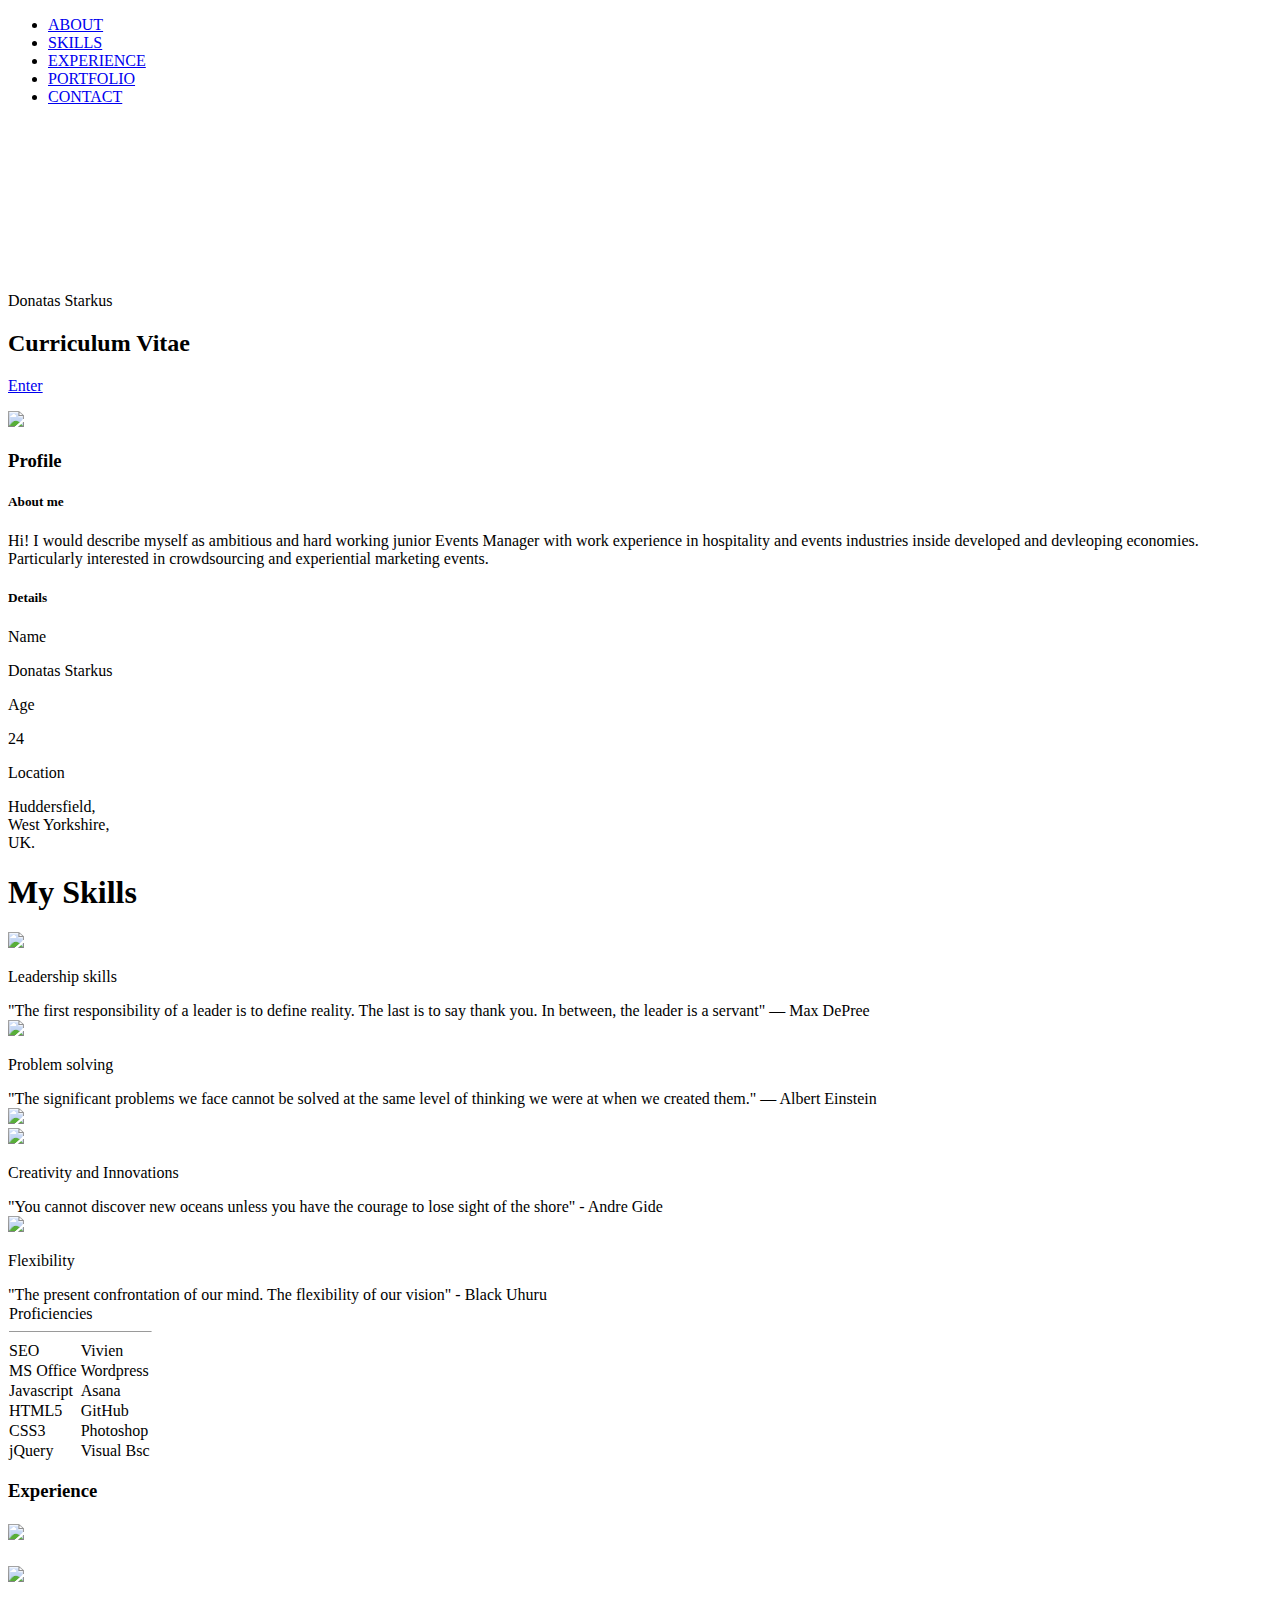
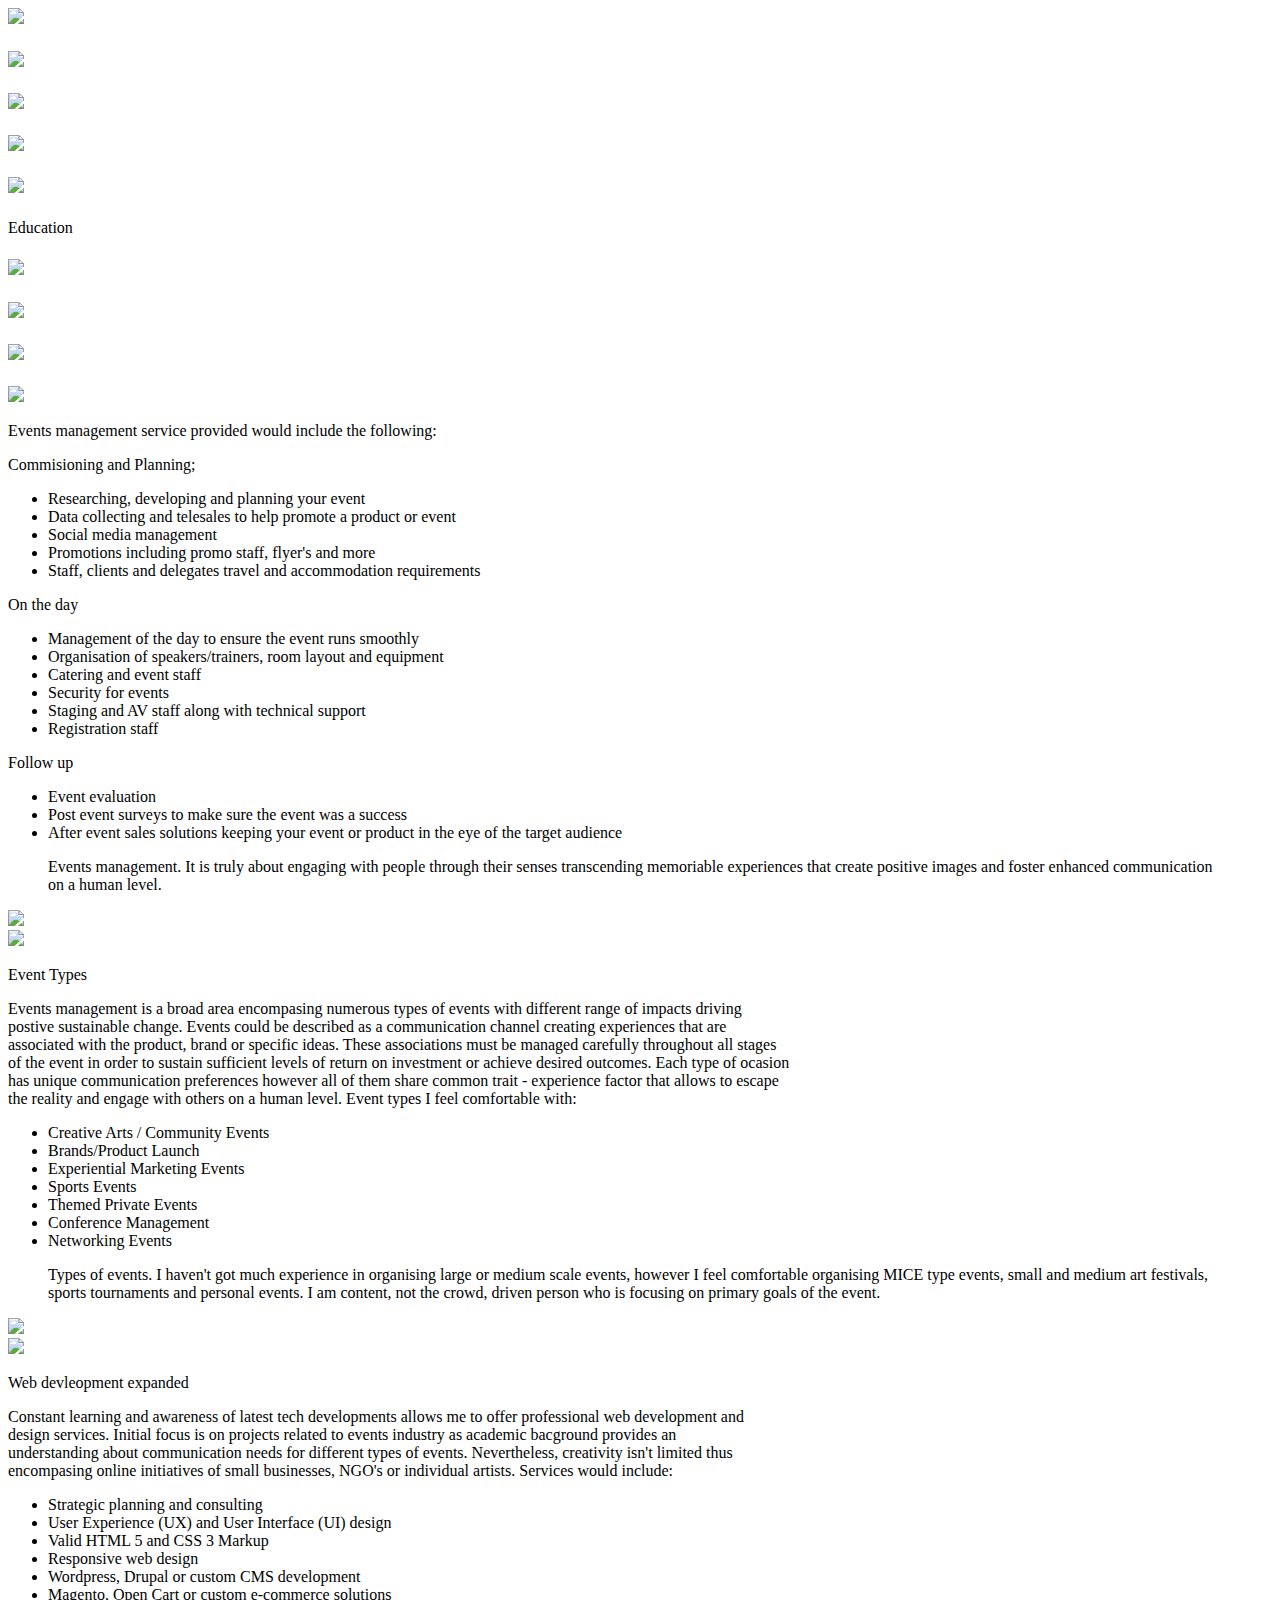
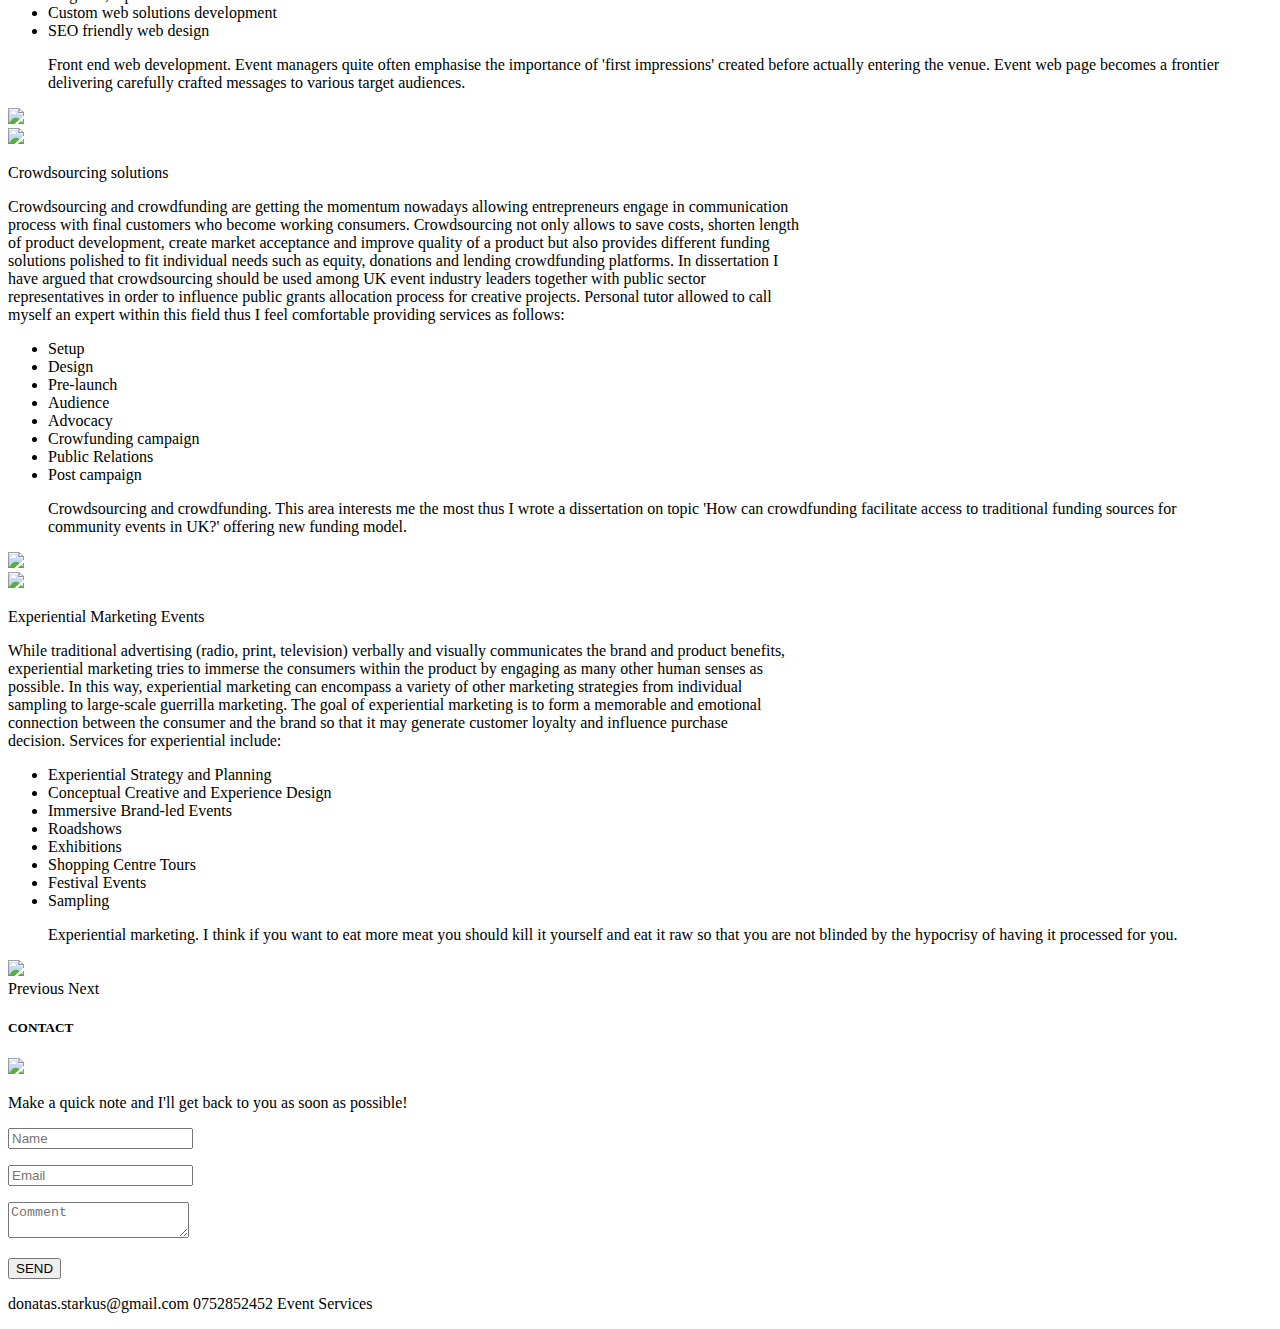
==== myweb.html @ 889f978a "My website files more or less" ====
<!DOCTYPE html>

<html>

	<head>

		<meta charset="utf-8">

		<link type="text/css" rel="stylesheet" href="http://localhost/myweb/css/myweb.css"/>

    <link href='http://fonts.googleapis.com/css?family=Poiret+One' rel='stylesheet' type='text/css'>

    <link href='http://fonts.googleapis.com/css?family=Quicksand: 300,400' rel='stylesheet' type='text/css'>

    <link href='http://fonts.googleapis.com/css?family=Ubuntu:300,400' rel='stylesheet' type='text/css'>

    <link href='http://fonts.googleapis.com/css?family=Oxygen' rel='stylesheet' type='text/css'>
		
		<script type="text/javascript" src="http://ajax.googleapis.com/ajax/libs/jquery/1.10.2/jquery.min.js"></script>

    <script type="text/javascript" src="http://localhost/myweb/plugins/d3.v3.min.js"></script>

    <script type="text/javascript" src="http://localhost/myweb/plugins/jqbar.js"></script>

    <script type="text/javascript" src="http://localhost/myweb/plugins/modernizr.custom.79639.js"></script>

    <script type="text/javascript" src="http://localhost/myweb/plugins/jquery.ba-cond.min.js"></script>

    <script type="text/javascript" src="http://localhost/myweb/plugins/jquery.slitslider.js"></script>   
  
  </head>

	<body>

		<div class="header">
     
        <div id="navigation">
          
        <ul>
				  <li class="nav"><a href="#about">ABOUT</a></li>
				  <li class="nav"><a href="#skills-title">SKILLS</a></li>
				  <li class="nav"><a href="#experience">EXPERIENCE</a></li>
				  <li class="nav"><a href="#gallery">PORTFOLIO</a></li>
				  <li class="nav"><a href="#contact">CONTACT</a></li>
        </ul>
      </div>
    </div>

		<div id="first"> 

      <video autoplay loop muted poster="background.jpg" id="bgvid">
          <source src="http://localhost/myweb/media/vbackground.webm" type="video/webm">
          <source src="http://localhost/myweb/media/vbackground.mp4" type="video/mp4">
          <source src="http://localhost/myweb/media/vbackground.ogg" type="video/ogg">
      </video>


			  <p id="name1" class="names">Donatas Starkus</p>
        <h2  id="cv">Curriculum Vitae</h2>


        <a href="#about-1"><p>Enter</p></a>
				
		</div>

		

		<div id="second">
			<div id="about-1">
        <img  id="for" src="http://localhost/myweb/media/me.jpg">
          
      </div>
    
      <div id="about-2">
        <h3 id="about">Profile</h3>

        <h5>About me</h5>
          
          <p>Hi! I would describe myself as ambitious and hard working junior Events Manager with work experience in hospitality and events industries inside developed and devleoping economies. Particularly interested in crowdsourcing and experiential marketing events. 
          </p>
      </div>
    
      <div id="about-3">
          <h5>Details</h5>
          <p><span class="about-bold">Name</span></p>
          <p>Donatas Starkus</p>
          <p><span class="about-bold">Age</span></p>
          <p>24</p>
          <p><span class="about-bold">Location</span></p>
          <p>Huddersfield, </br>
          West Yorkshire, </br> UK.
            </p>
      </div>
    
		</div>

		<div id="third">


      <div id="third-skills">
        <div class="pagename">
          <h1 id="skills-title">My Skills</h1>
        </div>

        <div id="skillhead">
    
          <div id="rowhead1">
            <div id="colhead1">
              <img  id="colhead1-ic" src="http://localhost/myweb/media/users.png">
              <p>Leadership skills</p>
              <span class="headnotes">"The first responsibility of a leader is to define reality. The last is to say thank you. In between, the leader is a servant" — Max DePree </span>

   
  
            </div>

           

          <div id="colhead2">
              <img  id="colhead2-ic" src="http://localhost/myweb/media/problem.png">
              <p>Problem solving</p>
              <span class="headnotes">"The significant problems we face cannot be solved at the same level of thinking we were at when we created them." — Albert Einstein</span>

          </div>
        </div>

        <div id="rowhead2">
          <div id="headimg">
          <img src="http://localhost/myweb/media/head.png">
          <div id="mec1" class="meca1 mecabar1" onclick="toggleElement1(), drawBarCircleChart()">
          <div class='spiralContainer'><div class='spiral'></div></div>
        </div>
        <div id="mec2" class="meca1" onclick="toggleElement2()">
          <div class='spiralContainer2'><div class='spiral2'></div></div>
          </div>
          <div id="mec3" class="meca1" onclick="toggleElement3()">
          <div class='spiralContainer3'><div class='spiral3'></div></div>
          </div>
          <div id="mec4" class="meca1" onclick="toggleElement4()">
          <div class='spiralContainer4'><div class='spiral4'></div></div>
          </div>
          </div>

          
        </div>
        
        <div id="rowhead3">
          <div id="colhead3">
            <img  id="colhead3-ic" src="http://localhost/myweb/media/lightb.png">
            <p>Creativity and Innovations</p>
           <span class="headnotes">"You cannot discover new oceans unless you have the courage to lose sight of the shore" - Andre Gide </span>

          </div>

          <div id="colhead4">
             <img  id="colhead4-ic" src="http://localhost/myweb/media/flexi.png">
            <p>Flexibility</p>
           <span class="headnotes">"The present confrontation of our mind. The flexibility of our vision" - Black Uhuru </span>

            
          </div>
        </div>

      </div>
        

			<div id="skills">
     

        
          <table border="0px" style="border-collapse: collapse" id="lapino">
                    
                <tr> <td colspan="4" id="name-skills">Proficiencies<hr size="1"></hr></td></tr>

                    <tr>
                      <td class="label">
                        <span>SEO</span>
                      </td>
                        <td class="jbar">
                          <div id="bar-1" class="jqbar horizontal" data-label="" data-value="70", data-color="rgba(110, 180, 180, 0.4)">
                          </div>
                        </td>
                        <td class="label">
                          <span>Vivien</span>
                        </td>
                        <td class="jbar">
                          <div id="bar-7" class="jqbar horizontal" data-label="" data-value="60", data-color="rgba(110, 180, 180, 0.4)">
                          
                          </div>
                        </td>
                    </tr>


                    <tr>
                      <td class="label">
                        <span>MS Office</span>
                      </td>
                      <td class="jbar">
                        <div id="bar-2" class="jqbar horizontal" data-label="" data-value="95", data-color="rgba(110, 180, 180, 0.4)">
                        </div>
                      </td>
                      <td class="label">
                        <span class="label-8">Wordpress</span>
                      </td>
                      <td class="jbar">
                        <div id="bar-8" class="jqbar horizontal" data-label="" data-value="90", data-color="rgba(110, 180, 180, 0.4)">
                        </div>
                      </td>
                    </tr>

                    <tr>
                      <td class="label">
                          <span>Javascript</span>
                      </td>
                      <td class="jbar">
                          <div id="bar-3" class="jqbar horizontal" data-label="" data-value="20", data-color="rgba(110, 180, 180, 0.4)">
                          
                          </div>
                      </td>
                      <td class="label">
                          <span>Asana</span>
                      </td>
                      <td class="jbar">
                        <div id="bar-9" class="jqbar horizontal" data-label="" data-value="99", data-color="rgba(110, 180, 180, 0.4)">
                      
                    </div>
                  </td>
                  </tr>
                    <tr>
                      <td class="label">
                        <span>HTML5</span>
                      </td>
                      <td class="jbar">
                        <div id="bar-4" class="jqbar horizontal" data-label="" data-value="90", data-color="rgba(110, 180, 180, 0.4)">
                        </div>
                      </td>
                      <td class="label">
                        <span>GitHub</span>
                      </td>
                      <td class="jbar">
                         <div id="bar-10" class="jqbar horizontal" data-label="" data-value="50", data-color="rgba(110, 180, 180, 0.4)">
                        </div>
                      </td>
                    </tr>

                    <tr>
                      <td class="label">
                        <span>CSS3</span>
                      </td>
                      <td class="jbar">
                        <div id="bar-5" class="jqbar horizontal" data-label="" data-value="80", data-color="rgba(110, 180, 180, 0.4)">
                        </div>
                      </td>
                      <td class="label">
                         <span>Photoshop</span>
                      </td>
                      <td class="jbar">
                        <div id="bar-11" class="jqbar horizontal" data-label="" data-value="60", data-color="rgba(110, 180, 180, 0.4)">
                       
                        </div>
                      </td>
                    </tr>

                    <tr>
                      <td class="label">
                         <span>jQuery</span>
                      </td>
                      <td class="jbar">
                        <div id="bar-6" class="jqbar horizontal" data-label="" data-value="10", data-color="rgba(110, 180, 180, 0.4)">
                       
                        </div>
                      </td>
                      <td class="label">
                        <span>Visual Bsc</span>
                      </td>
                      <td class="jbar">
                        <div id="bar-12" class="jqbar horizontal" data-label="" data-value="20", data-color="rgba(110, 180, 180, 0.4)">
                        
                        </div>
                      </td>
                    </tr>
            </table>
</div>
			</div>
    </div>
		</div>



		<div id="fourth">
			<div class="pagepanel">
          
          <div id="experience"> 
              <h3 id="title-exper">Experience</h3>
       
				      <div class="columns large-4">

                <h5 class="exper-box mavericks">
                 <img src="http://localhost/myweb/media/Icons/plus16.png">
              </h5>
                <p class="mavericks1" style="display:none">
                  Bartender, Maverick's 80s Lounge. 
                  From 10 October 2014 – 30 March 2015 UK, Huddersfield
                  <ul class="mavericks1" style="display:none">
                  <li>Responsibilities included supervising operations behind two bars, serving drinks, organising special experiences for guests, stocking and cleaning.</li>
                  <li>Received training on cocktail preparation and developed bartending, communication and  customer service skills.</li>
                  </ul>
                </p>

                <h5 class="exper-box wellpleased">
                  <img src="http://localhost/myweb/media/Icons/plus16.png">
               </h5>
                  <p class="wellpleased1" style="display:none">
                  Production Assistant, Wellpleased Events. From 11 October 2013 – 01 May 2014 UK, Leeds
                      <ul class="wellpleased1" style="display:none">
                          <li>Been working in a warehouse preparing events equipment, delivering it to event site, installing equipment and taking it down. Moreover, was working on the production of catalogue for our clients.</li>
                          <li>Strategic planning, time management and communication skills were used and developed. </li>
                      </ul>
                  </p>
               

                <h5 class="exper-box litexpo">
              <img src="http://localhost/myweb/media/Icons/plus16.png">
            </h5>
              <p class="litexpo1" style="display:none">
                  Intern, Lithuanian Exhibition and Congress Centre LITEXPO. From 12 February – 1 May 2013 Lithuania, Vilnius
                  <ul class="litexpo1" style="display:none">
                  <li>Worked on databases and PR within conference department. Also took position of receptionist at the largest exhibition in Lithuania – Resta.</li>
                  <li>Data handling, time management, customer service and IT skills were used.  </li>
                </ul>
              </p>

            <h5 class="exper-box seedstaff">
              <img src="http://localhost/myweb/media/Icons/plus16.png">
            </h5>
              <p class="seedstaff1" style="display:none">
                  Traffic and Crowd Marshal Supervisor. From
                  7 July–12 September 2012 UK, London
                  <ul class="seedstaff1" style="display:none">
                  <li>Managing traffic and crowd flows, allocating marshals to their positions and monitoring particular areas within the Olympic park (Eton Manor Transport Hub).</li>
                  <li>Developed leadership, quick decision making and action planning skills. </li>
                </ul>
                </p>
              
          </div>
           
           <div class="columns larges-4">
              <h5 class="exper-box kirklees">
                 <img src="http://localhost/myweb/media/Icons/plus16.png">
              </h5>
                <p class="kirklees1" style="display:none">
                  Events Team Member, Kirklees Council. From 
                  8 March – 1 July 2012 UK, Huddersfield
                  <ul class="kirklees1" style="display:none">
                  <li>Was a part of Events team within the department of Communities and Leisure.</li>
                  <li>Worked on the production of: ‘Huddersfield Carnival’, ‘Olympic Torch Relay’ and ‘Concerts in the Park’.</li>
                  <li>The plans of Olympic Torch Route were sent to the National Office of Statistics by local police as an example. </li>
                  <li>Developed marketing, communication, organisational and team-working skills. </li>
                  </ul>
                </p>
              <h5 class="exper-box university">
              <img src="http://localhost/myweb/media/Icons/plus16.png">
              </h5>
              <p class="university1" style="display:none">
                Volunteer, ‘University of Huddersfield Support Staff Conference 2012’. From
                  28 March 2012 UK, Huddersfield
                  <ul class="university1" style="display:none">
                  <li>Been a part of events team arranging and preparing meeting rooms..</li>
                  <li>Developed excellent problem solving, time-management and organisational skills. </li>
                </ul>
                </p>

              <h5 class="exper-box culture">
              <img src="http://localhost/myweb/media/Icons/plus16.png" id="bowa">
              </h5>
              <p class="culture1" style="display:none">
                General Assistant, ‘Vilnius European Capital of Culture 2009’. From
                  2009 – 2010 Lithuania, Vilnius
                  <ul class="culture1" style="display:none">
                  <li>Work experiences in events which were related to program ‘Vilnius – European Capital of Culture 2009’. The performance of ‘Spragtukas’ (Nutcracker) and the project of ‘Icy Baroque’ were the biggest events where I took part as a general assistant and supervisor. </li>
                </ul>
                </p>
          
<!--
            <h5 class="exper-box olympics">
              <img src="http://localhost/myweb/media/Icons/plus16.png">
              </h5>
              <p class="olympics1" style="display:none">
                Production Assistant, Wellpleased Events <br> 
                  11 October 2013 – 01 May 2014 UK, Leeds<br>
                  <ul class="olympics1" style="display:none">
                  <li>Been working in a warehouse preparing events equipment, delivering it to event site, installing equipment and taking it down. Moreover, was working on the production of catalogue for our clients.</li>
                  <li>Strategic planning, time management and communication skills were used and developed. </li>
                </ul>
                </p>

              -->
             
              
            </div>


<div id="title-education"><p>Education</p></div>
    </div>


        <div id="education">


          
          <div class="columns large-2">
            <h5 class="exper-box huddersfield">
              <img src="http://localhost/myweb/media/Icons/plus16.png">
            </h5>
              <p class="huddersfield1" style="display:none">
                  2010 – Present  Events Management BA. 
                  University of Huddersfield
                  <strong>Relevant modules:</strong><br>
                   <ul class="huddersfield1" style="display:none">
                  <li>
              
                   Operations Management, Project Management, Human Resource Management for Events, Design for Events, Events Marketing and Consumer Behaviour, Events Catering, Creativity and Innovations, IHRM, Fundraising. 
                 </li>
                     </ul>
              </p>
               

            <h5 class="exper-box school">
              <img src="http://localhost/myweb/media/Icons/plus16.png">
            </h5>
              <p class="school1" style="display:none">
                  1998 - 2010 Vilnius Saint Christopher Gimnasium
              </p>
          </div>

          <div class="columns large-1">
            <h5 class="exper-box NKKM">
              <img src="http://localhost/myweb/media/Icons/plus16.png">
            </h5>
              <p class="NKKM1" style="display:none">
                  2003 – 2005   Natalia Kazakova Computer School<br>
                  <strong>Relevant modules:</strong><br>
                   HTML, XML, JavaScript, Ajax, MySQL, PHP, C#, Java, Visual Basic, MS Office, Paint Shop Pro, Flash. 
              </p>
          </div>
			</div>
		</div>
</div>


		<div id="fifth">
      
      
      <div id="gallery">

          <div id="slider" class="sl-slider-wrapper">
              
              <div class="sl-slider">
  
                  <div class="sl-slide bg-1" data-orientation="horizontal" data-slice1-rotation="-25" data-slice2-rotation="-25" data-slice1-scale="2" data-slice2-scale="2">

                    <div class="sl-slide-inner">
                      <!--BEGIN Email form popup-->
                      <div id="hidden1">
                       <div class="hidden" id="hidden_1">
                        <div id="hidden_content1">
                          
                          <img class="close" src="http://localhost/myweb/media/close.png">
                         <!-- <img id="hidd-ev" src="http://localhost/myweb/media/hidd-events.jpg"> -->
                        <p><span class="hidden-title">Events management service provided would include the following:</span></p>
                        <p><span class="hidden-bolder">Commisioning and Planning;</span></p>
                  

                        <ul>
                          <li>Researching, developing and planning your event</li>
                          <li>Data collecting and telesales to help promote a product or event</li>
                          <li>Social media management</li>
                          <li>Promotions including promo staff, flyer's and more</li>
                          <li>Staff, clients and delegates travel and accommodation requirements </li>
                        </ul>

                        <p><span class="hidden-bolder">On the day</span></p>

                        <ul>
                          <li>Management of the day to ensure the event runs smoothly</li>
                          <li>Organisation of speakers/trainers, room layout and equipment</li>
                          <li>Catering and event staff</li>
                          <li>Security for events</li>
                          <li>Staging and AV staff along with technical support</li>
                          <li>Registration staff</li>
                        </ul>

                        <p><span class="hidden-bolder">Follow up</span></p>
                        <ul>
                          <li>Event evaluation</li>
                          <li>Post event surveys to make sure the event was a success</li>
                          <li>After event sales solutions keeping your event or product in the eye of the target audience </li>
                        </ul>

                        </div>
                      </div>
                    </div>
<!--END  of HIDDEN pop up-->

                      <div class="deco" data-icon=""></div>
                      
                       <blockquote id="first-quote"><p>Events management. It is truly about engaging with people through their senses transcending memoriable experiences that create positive images and foster enhanced communication on a human level.</br>
                      </p>
                     


                      </blockquote>
                      
                     <img  class="plus" id="hid1" data-product_id="1" src="http://localhost/myweb/media/plus.png">

                    </div>

                  </div>

                  

                  <div class="sl-slide bg-2" data-orientation="vertical" data-slice1-rotation="10" data-slice2-rotation="-15" data-slice1-scale="1.5" data-slice2-scale="1.5">
                   <div class="sl-slide-inner">
                           <!--BEGIN Email form popup-->
                      <div id="hidden2">
                       <div class="hidden" id="hidden_2">
                        <div id="hidden_content2">
                          <img class="close" src="http://localhost/myweb/media/close.png">
                          <p><span class="hidden-title">Event Types</span> </p>
                          <p>Events management is a broad area encompasing numerous types of events with different range of impacts driving </br>postive sustainable change. Events could be described as a communication channel creating experiences that are </br>associated with the product, brand or specific ideas. These associations must be managed carefully throughout all stages </br> of the event in order to sustain sufficient levels of return on investment or achieve desired outcomes. Each type of ocasion </br> has unique communication preferences however all of them share common trait - experience factor that allows to escape </br> the reality and engage with others on a human level. Event types I feel comfortable with:    </p>
                        <ul>
                          <li>Creative Arts / Community Events</li>
                          <li>Brands/Product Launch</li>
                          <li>Experiential Marketing Events</li>
                          <li>Sports Events</li>
                          <li>Themed Private Events</li>
                          <li>Conference Management </li>
                          <li>Networking Events</li>
                        </ul>
                          
                          
                        </div>
                      </div>
                    </div>
<!--END  of HIDDEN pop up-->

                      <div class="deco" data-icon=""></div>
                    
                       <blockquote id="second-quote" ><p>
                        Types of events. I haven't got much experience in organising large or medium scale events, however I feel comfortable organising MICE type events, small and medium art festivals, sports tournaments and personal events. I am content, not the crowd, driven person who is focusing on primary goals of the event.
                       
                      </p></blockquote>
                      <img  class="plus" id="hid2" data-product_id="2" src="http://localhost/myweb/media/plus.png">
                    </div>
                  </div>

                <div class="sl-slide bg-3" data-orientation="horizontal" data-slice1-rotation="3" data-slice2-rotation="3" data-slice1-scale="2" data-slice2-scale="1">
                <div class="sl-slide-inner">
                         <!--BEGIN Email form popup-->
                      <div id="hidden3">
                       <div class="hidden" id="hidden_3">
                        <div id="hidden_content3">
                          <img class="close" src="http://localhost/myweb/media/close.png">
                          <p><span class="hidden-title">Web devleopment expanded</span></p>
                          <p>Constant learning and awareness of latest tech developments allows me to offer professional web development and </br> design services. Initial focus is on projects related to events industry as academic bacground provides an </br>understanding about  communication needs for different types of events. Nevertheless, creativity isn't limited thus </br> encompasing online initiatives of small businesses, NGO's or individual artists. Services would include: </p>
                        <ul>
                          <li>Strategic planning and consulting</li>
                          <li>User Experience (UX) and User Interface (UI) design </li>
                          <li>Valid HTML 5 and CSS 3 Markup</li>
                          <li>Responsive web design</li>
                          <li>Wordpress, Drupal or custom CMS development</li>
                          <li>Magento, Open Cart or custom e-commerce solutions</li>
                          <li>Custom web solutions development</li>
                          <li>SEO friendly web design</li>
                        </ul>
                          
                       
 </div>
                      </div>
                    </div>
<!--END  of HIDDEN pop up-->
                  <div class="deco" data-icon=""></div>
               
                  <blockquote id="third-quote"><p>

                    <!--new-->Front end web development. Event managers quite often emphasise the importance of 'first impressions' created before actually entering the venue. Event web page becomes a frontier delivering carefully crafted messages to various target audiences.</p></blockquote>
                  <img  class="plus" id="hid3" data-product_id="3" src="http://localhost/myweb/media/plus.png">
                </div>
              </div>
          
              <div class="sl-slide bg-4" data-orientation="vertical" data-slice1-rotation="-5" data-slice2-rotation="25" data-slice1-scale="2" data-slice2-scale="1">
                <div class="sl-slide-inner">
                         <!--BEGIN Email form popup-->
                      <div id="hidden4">
                       <div class="hidden" id="hidden_4">
                        <div id="hidden_content4">
                          <img class="close" src="http://localhost/myweb/media/close.png">
                          <p><span class="hidden-title">Crowdsourcing solutions</span></p>
                          <p>Crowdsourcing and crowdfunding are getting the momentum nowadays allowing entrepreneurs engage in communication </br> process with final customers who become working consumers. Crowdsourcing not only allows to save costs, shorten length </br> of product development, create market acceptance and improve quality of a product but also provides different funding </br> solutions polished to fit individual needs such as equity, donations and lending crowdfunding platforms. In dissertation I </br> have argued that crowdsourcing should be used among UK event industry leaders together with public sector </br> representatives in order to influence public grants allocation process for creative projects. Personal tutor allowed to call </br> myself an expert within this field thus I feel comfortable providing services as follows:</p>

                                                 <ul>
                          <li>Setup</li>
                          <li>Design</li>
                          <li>Pre-launch</li>
                          <li>Audience</li>
                          <li>Advocacy</li>
                          <li>Crowfunding campaign</li>
                          <li>Public Relations</li>
                          <li>Post campaign</li>
                        </ul>
                      </div>
                      </div>
                    </div>
<!--END  of HIDDEN pop up-->
                  <div class="deco" data-icon=""></div>
                  
                  <blockquote id="fourth-quote"><p>
                    Crowdsourcing and crowdfunding. This area interests me the most thus I wrote a dissertation on topic 'How can crowdfunding facilitate access to traditional funding sources for community events in UK?' offering new funding model.
                  </p></blockquote>
                  <img  class="plus" id="hid4" data-product_id="4" src="http://localhost/myweb/media/plus.png">
                </div>
              </div>
          
              <div class="sl-slide bg-5" data-orientation="horizontal" data-slice1-rotation="-5" data-slice2-rotation="10" data-slice1-scale="2" data-slice2-scale="1">
                <div class="sl-slide-inner">
                         <!--BEGIN Email form popup-->
                      <div id="hidden5">
                       <div class="hidden" id="hidden_5">
                        <div id="hidden_content5">
                          <img class="close" src="http://localhost/myweb/media/close.png">

                          <p><span class="hidden-title">Experiential Marketing Events</span></p>
                          <p>While traditional advertising (radio, print, television) verbally and visually communicates the brand and product benefits, </br> experiential marketing tries to immerse the consumers within the product by engaging as many other human senses as </br> possible. In this way, experiential marketing can encompass a variety of other marketing strategies from individual </br> sampling to large-scale guerrilla marketing. The goal of experiential marketing is to form a memorable and emotional </br> connection between the consumer and the brand so that it may generate customer loyalty and influence purchase </br> decision. Services for experiential include:</p>
                        <ul>
                          <li>Experiential Strategy and Planning</li>
                          <li>Conceptual Creative and Experience Design</li>
                          <li>Immersive Brand-led Events</li>
                          <li>Roadshows</li>
                          <li>Exhibitions</li>
                          <li>Shopping Centre Tours</li>
                          <li>Festival Events</li>
                          <li>Sampling</li>
                        </ul>
                        </div>
                      </div>
                    </div>
<!--END  of HIDDEN pop up-->
                    <div class="deco" data-icon=""></div>
                    
                    <blockquote id="fifth-quote"><p>Experiential marketing. I think if you want to eat more meat you should kill it yourself and eat it raw so that you are not blinded by the hypocrisy of having it processed for you.</p></blockquote>
                    <img  class="plus" id="hid5" data-product_id="5" src="http://localhost/myweb/media/plus.png">
                </div>
              </div>
         </div>
    <!-- navs -->
              <nav id="nav-arrows" class="nav-arrows">
                  <span class="nav-arrow-prev">Previous</span>
                  <span class="nav-arrow-next">Next</span>
              </nav>

              <nav id="nav-dots" class="nav-dots">
                  <span class="nav-dot-current"></span>
                  <span></span>
                  <span></span>
                  <span></span>
                  <span></span>
              </nav>
        </div>
      </div>
</div>
</div>



   
    <script type="text/javascript"> 
      $(function() {
      
        var Page = (function() {

          var $navArrows = $( '#nav-arrows' ),
            $nav = $( '#nav-dots > span' ),
            slitslider = $( '#slider' ).slitslider( {
              onBeforeChange : function( slide, pos ) {

                $nav.removeClass( 'nav-dot-current' );
                $nav.eq( pos ).addClass( 'nav-dot-current' );

              }
            } ),

            init = function() {

              initEvents();
              
            },
            initEvents = function() {

              // add navigation events
              $navArrows.children( ':last' ).on( 'click', function() {

                slitslider.next();
                return false;

              } );

              $navArrows.children( ':first' ).on( 'click', function() {
                
                slitslider.previous();
                return false;

              } );

              $nav.each( function( i ) {
              
                $( this ).on( 'click', function( event ) {
                  
                  var $dot = $( this );
                  
                  if( !slitslider.isActive() ) {

                    $nav.removeClass( 'nav-dot-current' );
                    $dot.addClass( 'nav-dot-current' );
                  
                  }
                  
                  slitslider.jump( i + 1 );
                  return false;
                
                } );
                
              } );

            };

            return { init : init };

        })();

        Page.init();

        /**
         * Notes: 
         * 
         * example how to add items:
         */

        /*
        
        var $items  = $('<div class="sl-slide sl-slide-color-2" data-orientation="horizontal" data-slice1-rotation="-5" data-slice2-rotation="10" data-slice1-scale="2" data-slice2-scale="1"><div class="sl-slide-inner bg-1"><div class="sl-deco" data-icon="t"></div><h2>some text</h2><blockquote><p>bla bla</p><cite>Margi Clarke</cite></blockquote></div></div>');
        
        // call the plugin's add method
        ss.add($items);

        */
      
      });
    </script>
 
<!-- FOOTER Social icons and contact-->

		<div id="sixth">
			<div id="contact">
         <h5 id="footer-heading">CONTACT</h5>
      </div>
        <div class="footer-element1">

<!--BEGIN Email form popup-->
          <div id="background-popout">
            <div class="popout" id="popout_1">
              <div class="popout_content">

                <!-- neveikia exit mygtukas nes reikia istrinti a href linka, clashinas. bet kai istrini lygiavimas susipisa -->
                <a href="" id="exit">
                  <img  src="http://localhost/myweb/media/x-icon.png"></a>
                
                <div id="form-div">
                  <p>Make a quick note and I'll get back to you as soon as possible!</p>
                  <form class="form" id="form1">
                    <p class="name">
                      <input name="name" type="text" class="validate[required,custom[onlyLetter],length[0,100]] feedback-input" placeholder="Name" id="name" />
                    </p>
                    <p class="email">
                      <input name="email" type="text" class="validate[required,custom[email]] feedback-input" id="email" placeholder="Email" />
                    </p>
                    <p class="text">
                      <textarea name="text" class="validate[required,length[6,300]] feedback-input" id="comment" placeholder="Comment"></textarea>
                    </p>
                    
                    <div class="submit">
                      <input type="submit" value="SEND" id="button-blue"/>
                      <div class="ease"></div>
                    </div>
                  </form>
                </div>

  <!--END  of HIDDEN pop up-->
              </div>
            </div>
          </div>
        </div>
        
        <div class="footer-element2"> 
          
         <!-- <iframe  id="minimap" src="https://www.google.com/maps/embed?pb=!1m18!1m12!1m3!1d1220568.7145211624!2d-1.2438770578124994!3d53.308820409722856!2m3!1f0!2f0!3f0!3m2!1i1024!2i768!4f13.1!3m3!1m2!1s0x487962132bcdb7bb%3A0x653c3a498c896a17!2sHuddersfield%2C+West+Yorkshire%2C+UK!5e0!3m2!1sen!2s!4v1412783868594" width="400" height="270" frameborder="0" style="border:0">
          </iframe>-->
        </div>

        <div id="credentials">
           
           
          <div id="icons">
            <a href="http://www.faacebook.com/d.starkus" target="_blank"><div class="social-icons" id="facebook"></div></a>
            <a href="http://https://www.twitter.com/donatas_s" target="_blank"> <div class="social-icons" id="twitter"></div></a>
            <a href="http://uk.linkedin.com/pub/donatas-starkus/47/12b/b00/" target="_blank"> <div class="social-icons" id="linkedin"></div></a>
            <a href="http://www.google.com/+DonatasStarkus" target="_blank"> <div class="social-icons" id="google"></div></a>
            <a href="skype:donatas_cia_as1?chat?"><div class="social-icons" id="skype"></div></a>
            <div class="social-icons topopout" data-product_id="1" id="press"></div>   
          </div> 

          <div class="emailsai">
            <p>donatas.starkus@gmail.com 0752852452 Event Services </p>
          </div>
          </div>
			
		</div>

		


	</body>
  <!-- scriptas pop up pageui pradzia -->
<script type="text/javascript">

jQuery(function($) {

  $(".topopout").click(function() {
    var product_id = $(this).data('product_id');
    loadPopout(product_id);
  });

  
    $("#exit").click(function() {
    disablePopout();  // function close pop up
  });

  var popoutStatus = 0; // set value

  function loadPopout(product_id) {
    if(popoutStatus == 0) { // if value is 0, show popup
      $("#popout_"+product_id).fadeIn(0500); // fadein popup div
      $("#background-popout").css("opacity", "1"); // css opacity, supports IE7, IE8
      $("#background-popout").fadeIn(0001);
      popupStatus = 1; // and set value to 1
    }
  }

  function disablePopout() {
    if(popupStatus == 1) { // if value is 1, close popup
      $(".popout").fadeOut("normal");
      $("#background-popout").fadeOut("normal");
      popoutStatus = 0;  // and set value to 0
    }
  }

});


</script>


  <!-- pabaiga pop up page scripto -->


  <!-- scriptas pop up sliderio pirmas pradzia -->
<script type="text/javascript">

jQuery(function($) {

  $("#hid1").click(function() {
    var product_id = $(this).data('product_id');
    loadPopout(product_id);
  });

  
    $(".close").click(function() {
    disablePopout();  // function close pop up
  });

  var popoutStatus = 0; // set value

  function loadPopout(product_id) {
    if(popoutStatus == 0) { // if value is 0, show popup
      $("#hidden_"+product_id).fadeIn(0500); // fadein popup div
      $("#hidden1").css("opacity", "1"); // css opacity, supports IE7, IE8
      $("#hidden1").fadeIn(0001);
      popupStatus = 1; // and set value to 1
    }
  }

  function disablePopout() {
    if(popupStatus == 1) { // if value is 1, close popup
      $(".hidden").fadeOut();
      $("#hidden1").fadeOut();
      popoutStatus = 0;  // and set value to 0
    }
  }
});


</script>


  <!-- pabaiga pop up page scripto -->

    <!-- scriptas pop up sliderio 2 pradzia -->
<script type="text/javascript">

jQuery(function($) {

  $("#hid2").click(function() {
    var product_id = $(this).data('product_id');
    loadPopout(product_id);
  });

  
    $(".close").click(function() {
    disablePopout();  // function close pop up
  });

  var popoutStatus = 0; // set value

  function loadPopout(product_id) {
    if(popoutStatus == 0) { // if value is 0, show popup
      $("#hidden_"+product_id).fadeIn(0500); // fadein popup div
      $("#hidden2").css("opacity", "1"); // css opacity, supports IE7, IE8
      $("#hidden2").fadeIn(0001);
      popupStatus = 1; // and set value to 1
    }
  }

  function disablePopout() {
    if(popupStatus == 1) { // if value is 1, close popup
      $(".hidden").fadeOut();
      $("#hidden2").fadeOut();
      popoutStatus = 0;  // and set value to 0
    }
  }
});


</script>


  <!-- pabaiga pop up page scripto -->

  <!-- scriptas pop up sliderio 3 pradzia -->
<script type="text/javascript">

jQuery(function($) {

  $("#hid3").click(function() {
    var product_id = $(this).data('product_id');
    loadPopout(product_id);
  });

  
    $(".close").click(function() {
    disablePopout();  // function close pop up
  });

  var popoutStatus = 0; // set value

  function loadPopout(product_id) {
    if(popoutStatus == 0) { // if value is 0, show popup
      $("#hidden_"+product_id).fadeIn(0500); // fadein popup div
      $("#hidden3").css("opacity", "1"); // css opacity, supports IE7, IE8
      $("#hidden3").fadeIn(0001);
      popupStatus = 1; // and set value to 1
    }
  }

  function disablePopout() {
    if(popupStatus == 1) { // if value is 1, close popup
      $(".hidden").fadeOut();
      $("#hidden3").fadeOut();
      popoutStatus = 0;  // and set value to 0
    }
  }
});


</script>


  <!-- pabaiga pop up page scripto -->

    <!-- scriptas pop up sliderio 4 pradzia -->
<script type="text/javascript">

jQuery(function($) {

  $("#hid4").click(function() {
    var product_id = $(this).data('product_id');
    loadPopout(product_id);
  });

  
    $(".close").click(function() {
    disablePopout();  // function close pop up
  });

  var popoutStatus = 0; // set value

  function loadPopout(product_id) {
    if(popoutStatus == 0) { // if value is 0, show popup
      $("#hidden_"+product_id).fadeIn(0500); // fadein popup div
      $("#hidden4").css("opacity", "1"); // css opacity, supports IE7, IE8
      $("#hidden4").fadeIn(0001);
      popupStatus = 1; // and set value to 1
    }
  }

  function disablePopout() {
    if(popupStatus == 1) { // if value is 1, close popup
      $(".hidden").fadeOut();
      $("#hidden4").fadeOut();
      popoutStatus = 0;  // and set value to 0
    }
  }
});


</script>


  <!-- pabaiga pop up page scripto -->

      <!-- scriptas pop up sliderio 5 pradzia -->
<script type="text/javascript">

jQuery(function($) {

  $("#hid5").click(function() {
    var product_id = $(this).data('product_id');
    loadPopout(product_id);
  });

  
    $(".close").click(function() {
    disablePopout();  // function close pop up
  });

  var popoutStatus = 0; // set value

  function loadPopout(product_id) {
    if(popoutStatus == 0) { // if value is 0, show popup
      $("#hidden_"+product_id).fadeIn(0500); // fadein popup div
      $("#hidden5").css("opacity", "1"); // css opacity, supports IE7, IE8
      $("#hidden5").fadeIn(0001);
      popupStatus = 1; // and set value to 1
    }
  }

  function disablePopout() {
    if(popupStatus == 1) { // if value is 1, close popup
      $(".hidden").fadeOut();
      $("#hidden5").fadeOut();
      popoutStatus = 0;  // and set value to 0
    }
  }
});


</script>


  <!-- pabaiga pop up page scripto -->


<script type="text/javascript">
    var first = $('#first').offset().top + $('#first').height();
    var second = $('#second').offset().top + $('#second').height();
    var third = $('#third').offset().top + $('#third').height();
    var fourth = $('#fourth').offset().top + $('#fourth').height();
    var fifth = $('#fifth').offset().top + $('#fifth').height();
    $(window).on('scroll',function(){
      stop = Math.round($(window).scrollTop());
    if (stop > first) {
        $('.header').addClass('header-past-first');
    } else {
        $('.header').removeClass('header-past-first');
   }
  if (stop > second) {
        $('.header').addClass('header-past-second');
    } else {
        $('.header').removeClass('header-past-second');
   }
   if (stop > third) {
        $('.header').addClass('header-past-third');
    } else {
        $('.header').removeClass('header-past-third');
   }
   if (stop > fourth) {
        $('.header').addClass('header-past-fourth');
    } else {
        $('.header').removeClass('header-past-fourth');
   }
   if (stop > fifth) {
        $('.header').addClass('header-past-fifth');
    } else {
        $('.header').removeClass('header-past-fifth');
   }
  
});
    //header changing parameters after slides pass certain content
    </script>

  <!-- scriptas pop up sliderio 5 pradzia -->
<script type="text/javascript">

jQuery(function($) {

  $(".hid1").click(function() {
    var product_id = $(this).data('product_id');
    loadPopout(product_id);
  });

  
    $("#close").click(function() {
    disablePopout();  // function close pop up
  });

  var popoutStatus = 0; // set value

  function loadPopout(product_id) {
    if(popoutStatus == 0) { // if value is 0, show popup
      $("#hidden_"+product_id).fadeIn(0500); // fadein popup div
      $("#hidden1").css("opacity", "1"); // css opacity, supports IE7, IE8
      $("#hidden1").fadeIn(0001);
      popupStatus = 1; // and set value to 1
    }
  }

  function disablePopout() {
    if(popupStatus == 1) { // if value is 1, close popup
      $(".hidden").fadeOut();
      $("#hidden1").fadeOut();
      popoutStatus = 0;  // and set value to 0
    }
  }
});


</script>


  <!-- pabaiga pop up page scripto -->


<script type="text/javascript">

      $(document).ready(function() {
        function filterPath(string) {
       return string
          .replace(/^\//,'')
            .replace(/(index|default).[a-zA-Z]{3,4}$/,'')
          .replace(/\/$/,'');
       }
        var locationPath = filterPath(location.pathname);
        var scrollElem = scrollableElement('html', 'body', 'div', 'h1', 'h3', 'p', 'a');
 
        $('a[href*=#]').each(function() {
          var thisPath = filterPath(this.pathname) || locationPath;
          if (  locationPath == thisPath
          && (location.hostname == this.hostname || !this.hostname)
          && this.hash.replace(/#/,'') ) {
          var $target = $(this.hash), target = this.hash;
            if (target) {
             var targetOffset = $target.offset().top;
             $(this).click(function(event) {
               event.preventDefault();
               $(scrollElem).animate({scrollTop: targetOffset}, 400, function() {
                 location.hash = target;
                });
              });
            }
         }
        });
 
        // use the first element that is "scrollable"
        function scrollableElement(els) {
          for (var i = 0, argLength = arguments.length; i <argLength; i++) {
           var el = arguments[i],
                $scrollElement = $(el);
           if ($scrollElement.scrollTop()> 0) {
              return el;
           } else {
             $scrollElement.scrollTop(1);
             var isScrollable = $scrollElement.scrollTop()> 0;
              $scrollElement.scrollTop(0);
              if (isScrollable) {
                return el;
             }
            }
          }
          return [];
       }
 
      });
// scrollas po clicko ant headerio linku
    </script>

    

    <script type="text/javascript">
      WebFontConfig = {
      google: { families: [ 'Oxygen::latin' ] }
      };
      (function() {
         var wf = document.createElement('script');
      wf.src = ('https:' == document.location.protocol ? 'https' : 'http') +
        '://ajax.googleapis.com/ajax/libs/webfont/1/webfont.js';
      wf.type = 'text/javascript';
      wf.async = 'true';
        var s = document.getElementsByTagName('script')[0];
        s.parentNode.insertBefore(wf, s);
      })(); 
    </script>
    
<script type="text/javascript">
$('.wellpleased').click(function () {
  $('.wellpleased1').slideToggle();
    });
$('.litexpo').click(function () {
  $('.litexpo1').slideToggle();
    });
$('.seedstaff').click(function () {
  $('.seedstaff1').slideToggle();
    });
$('.kirklees').click(function () {
  $('.kirklees1').slideToggle();
    });
$('.olympics').click(function () {
  $('.olympics1').slideToggle();
    });
$('.mavericks').click(function () {
  $('.mavericks1').slideToggle();
    });
$('.university').click(function () {
  $('.university1').slideToggle();
    });
$('.culture').click(function () {
  $('.culture1').slideToggle();
    });
$('.huddersfield').click(function () {
  $('.huddersfield1').slideToggle();
    });
$('.school').click(function () {
  $('.school1').slideToggle();
    });
$('.NKKM').click(function () {
  $('.NKKM1').slideToggle();
    });
</script>


<script type="text/javascript">
function toggleElement1(){
       if($('#colhead1').is(':visible')) {
            $('#colhead1').fadeOut('slow');
        }
        else{
            $('#colhead1').fadeIn('slow');
        }
    }
</script>

<script type="text/javascript">
function toggleElement2(){
       if($('#colhead2').is(':visible')) {
            $('#colhead2').fadeOut('slow');
        }
        else{
            $('#colhead2').fadeIn('slow');
        }
    }
</script>
<script type="text/javascript">
function toggleElement3(){
       if($('#colhead3').is(':visible')) {
            $('#colhead3').fadeOut('slow');
        }
        else{
            $('#colhead3').fadeIn('slow');
        }
    }
</script>
<script type="text/javascript">
function toggleElement4(){
       if($('#colhead4').is(':visible')) {
            $('#colhead4').fadeOut('slow');
        }
        else{
            $('#colhead4').fadeIn('slow');
        }
    }
</script>



 
<script type="text/javascript">
  function isScrolledIntoView(elem) {
      var docViewTop = $(window).scrollTop();
      var docViewBottom = docViewTop + $(window).height();
      var elemTop = $(elem).offset().top;
      var elemBottom = elemTop + $(elem).height();
      return ((elemBottom <= docViewBottom) && (elemTop >= docViewTop));
  }

  $(function(){
    $(window).scroll(function(){
      if (isScrolledIntoView($('#skills'))) {
        $('#bar-1, #bar-2, #bar-3, #bar-4, #bar-5, #bar-6, #bar-7, #bar-8, #bar-9, #bar-10, #bar-11, #bar-12').each(function(){
          if (!$(this).hasClass('initialized')){
            $(this).jqbar({ label: $(this).data('label'), value: parseInt($(this).data('value')), barColor: $(this).data('color') });
            console.log($(this).data('label'), $(this).data('value'), $(this).data('color'))
            $(this).addClass('initialized');
          }
        })

      }
    })


  })
  //baru didejimas skillsu psl
  </script>

<!--
<script type="text/javascript">
//this is where we apply opacity to the arrow
$(window).scroll( function(){

  //get scroll position
  var topWindow = $(window).scrollTop();
  //multipl by 1.5 so the arrow will become transparent half-way up the page
  var topWindow = topWindow * 1.5;
  
  //get height of window
  var windowHeight = $(window).height();
      
  //set position as percentage of how far the user has scrolled 
  var position = topWindow / windowHeight;
  //invert the percentage
  position = 1 - position;

  //define arrow opacity as based on how far up the page the user has scrolled
  //no scrolling = 1, half-way up the page = 0
  $('.arrow-wrap').css('opacity', position);

});

</script>
-->


</html>
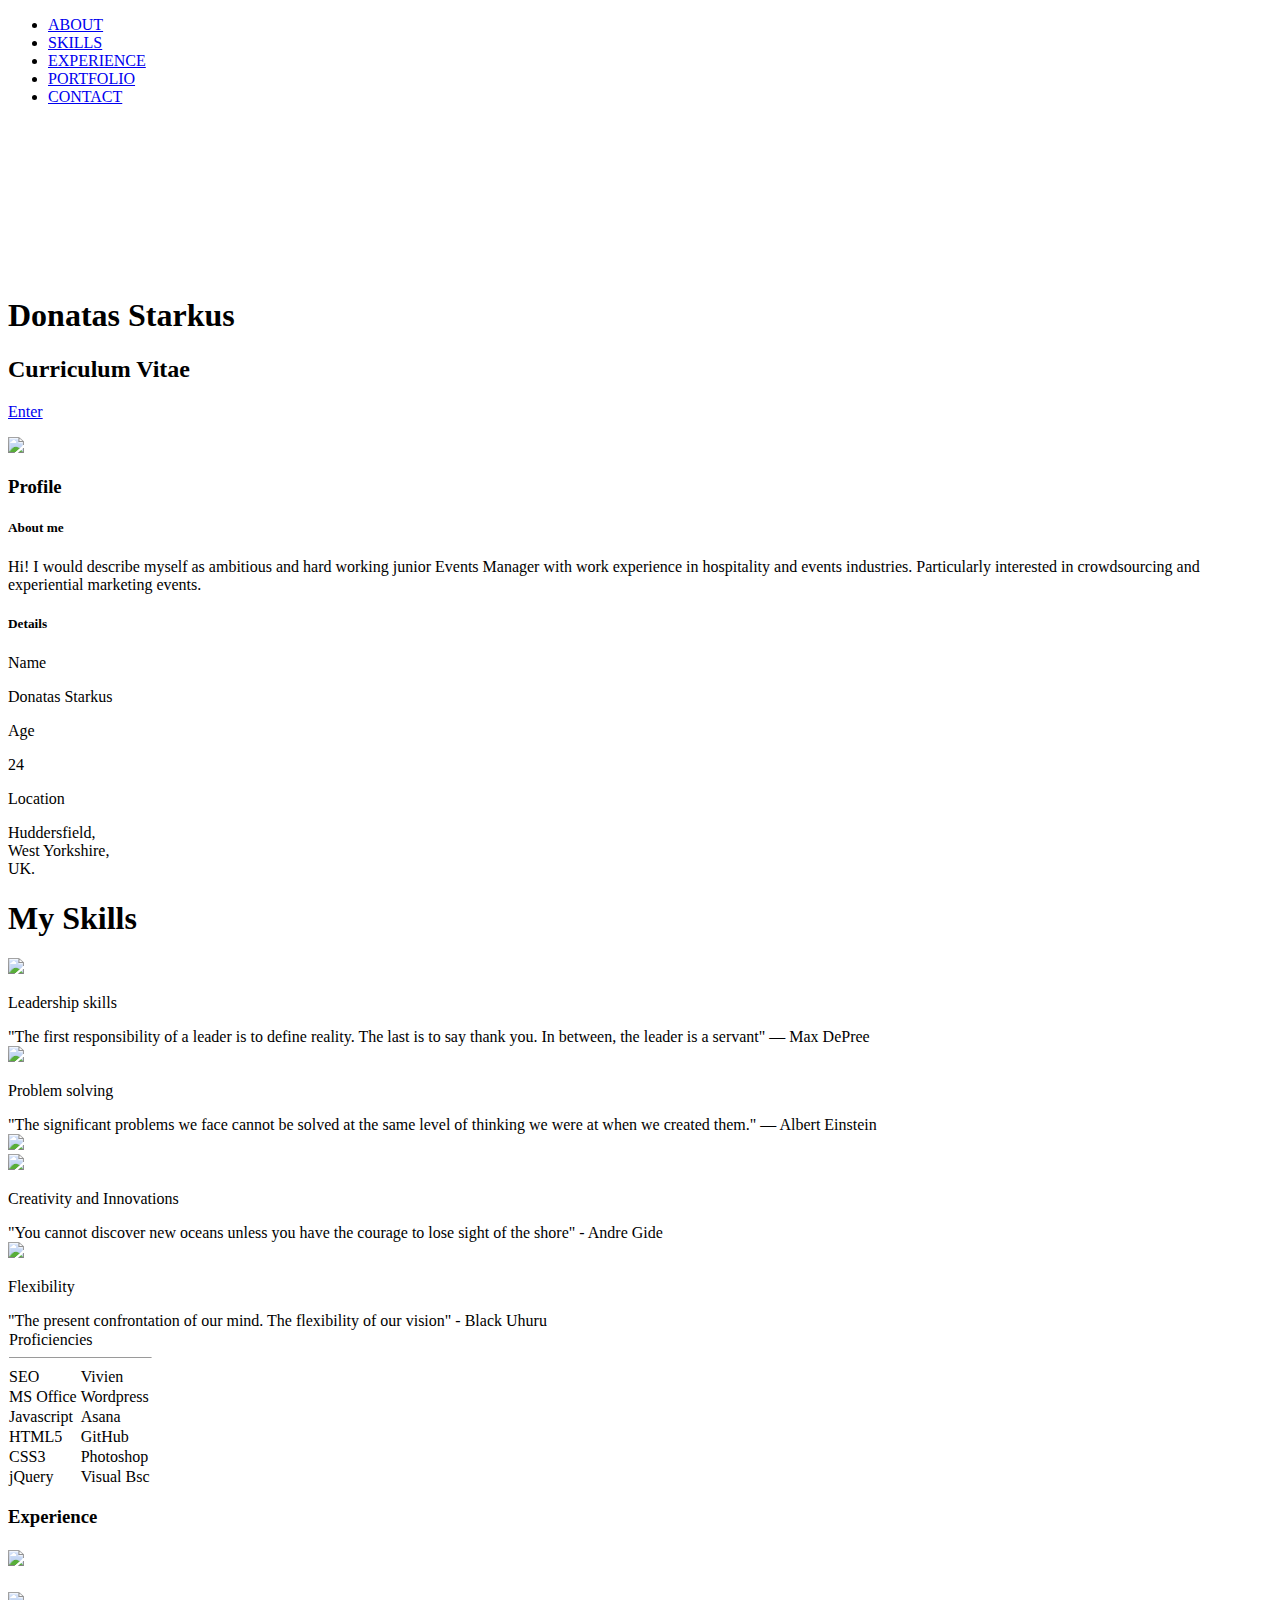
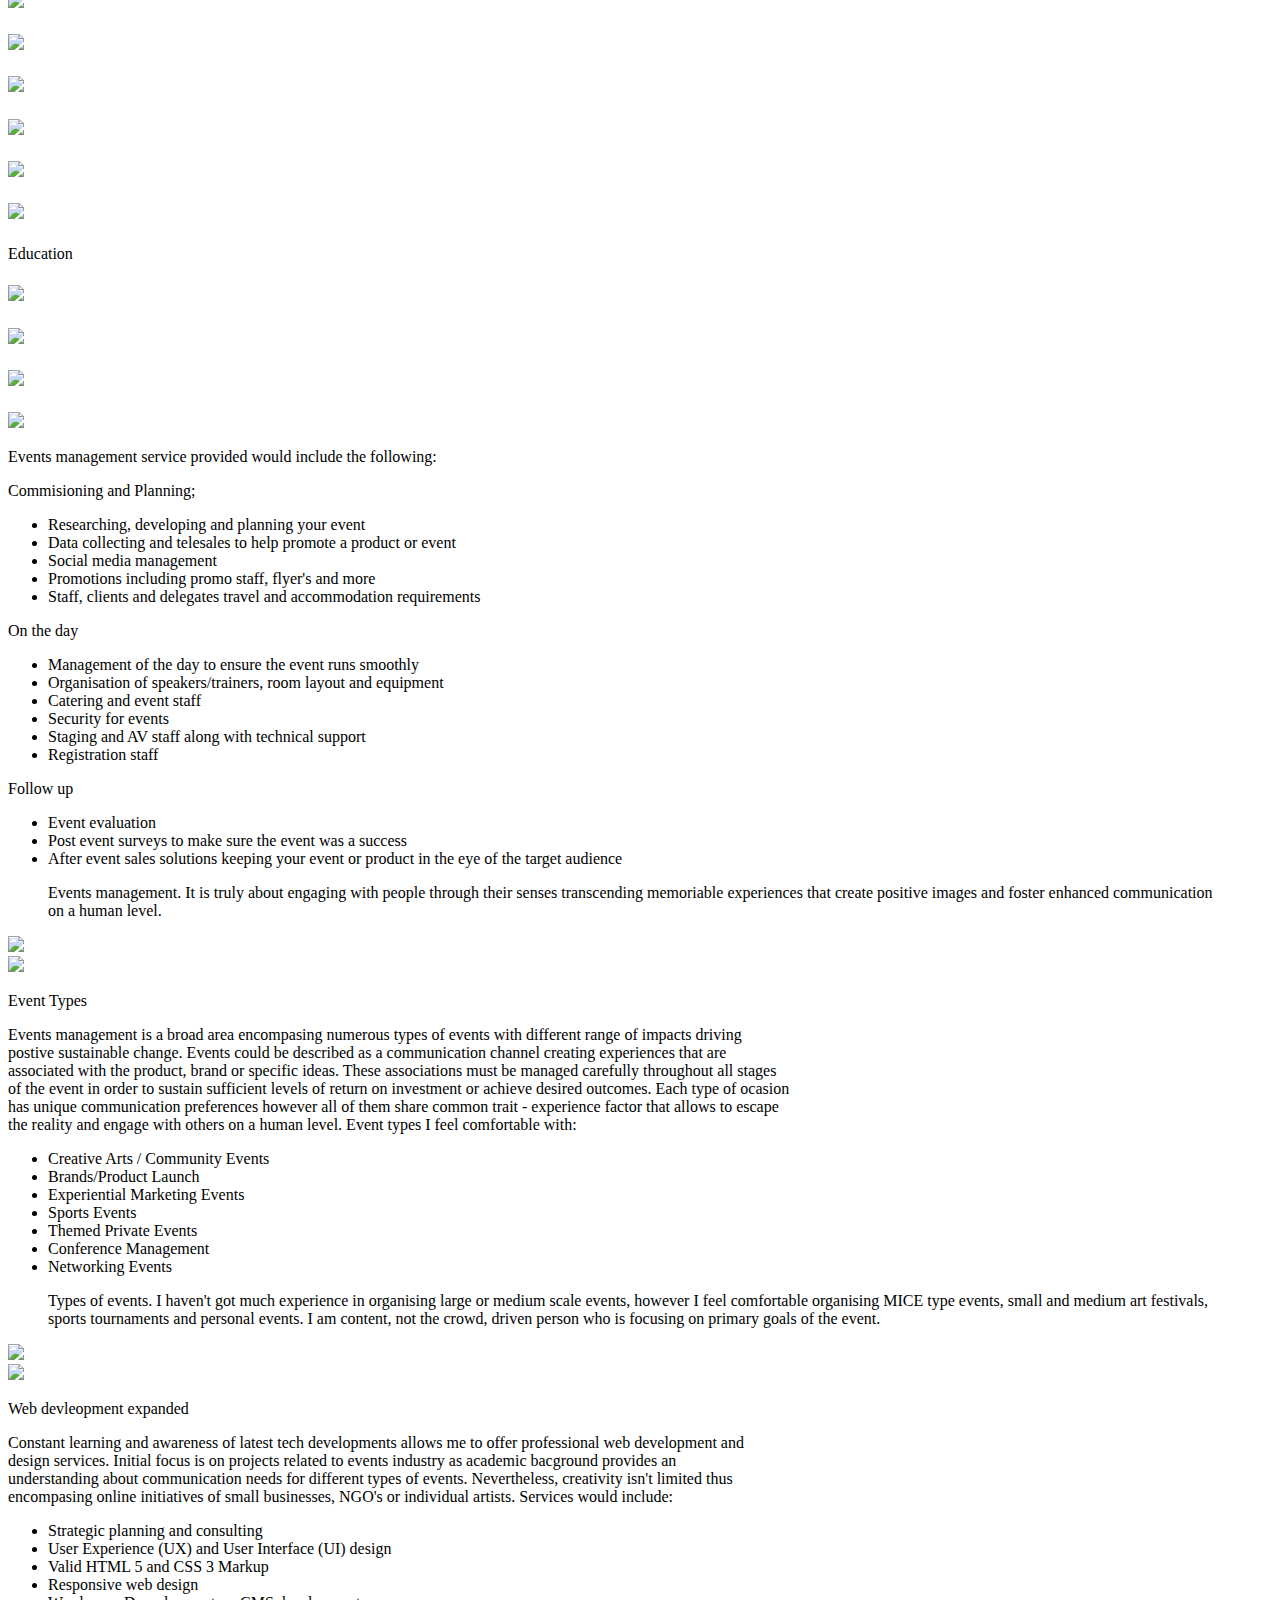
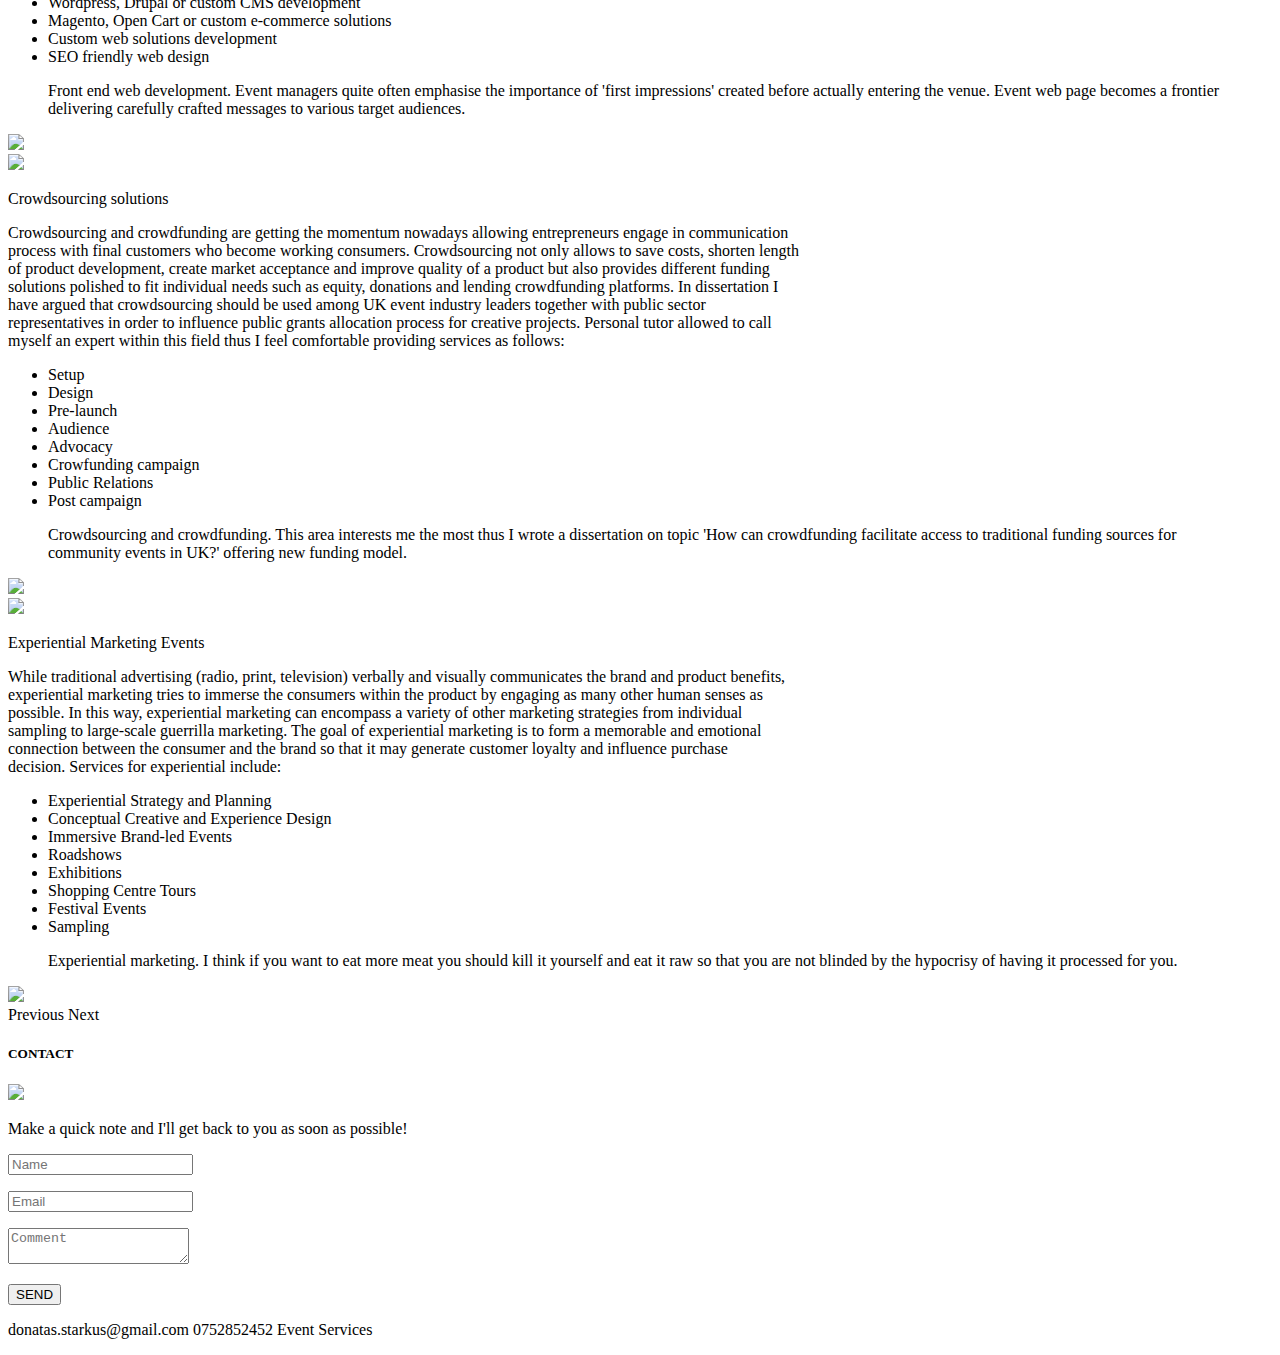
==== commit b7fec3e4: "getting used 2" ====
--- a/myweb.html
+++ b/myweb.html
@@ -4,7 +4,7 @@
 
 	<head>
 
-		<meta charset="utf-8">
+		<meta charset="utf-8" name=”Description” CONTENT=”Junior Events Management Professional Curriculum Vitae”>
 
 		<link type="text/css" rel="stylesheet" href="http://localhost/myweb/css/myweb.css"/>
 
@@ -55,7 +55,7 @@
       </video>
 
 
-			  <p id="name1" class="names">Donatas Starkus</p>
+			  <h1 id="name1" class="names">Donatas Starkus</h1>
         <h2  id="cv">Curriculum Vitae</h2>
 
 
@@ -76,7 +76,7 @@
 
         <h5>About me</h5>
           
-          <p>Hi! I would describe myself as ambitious and hard working junior Events Manager with work experience in hospitality and events industries inside developed and devleoping economies. Particularly interested in crowdsourcing and experiential marketing events. 
+          <p>Hi! I would describe myself as ambitious and hard working junior Events Manager with work experience in hospitality and events industries. Particularly interested in crowdsourcing and experiential marketing events. 
           </p>
       </div>
     
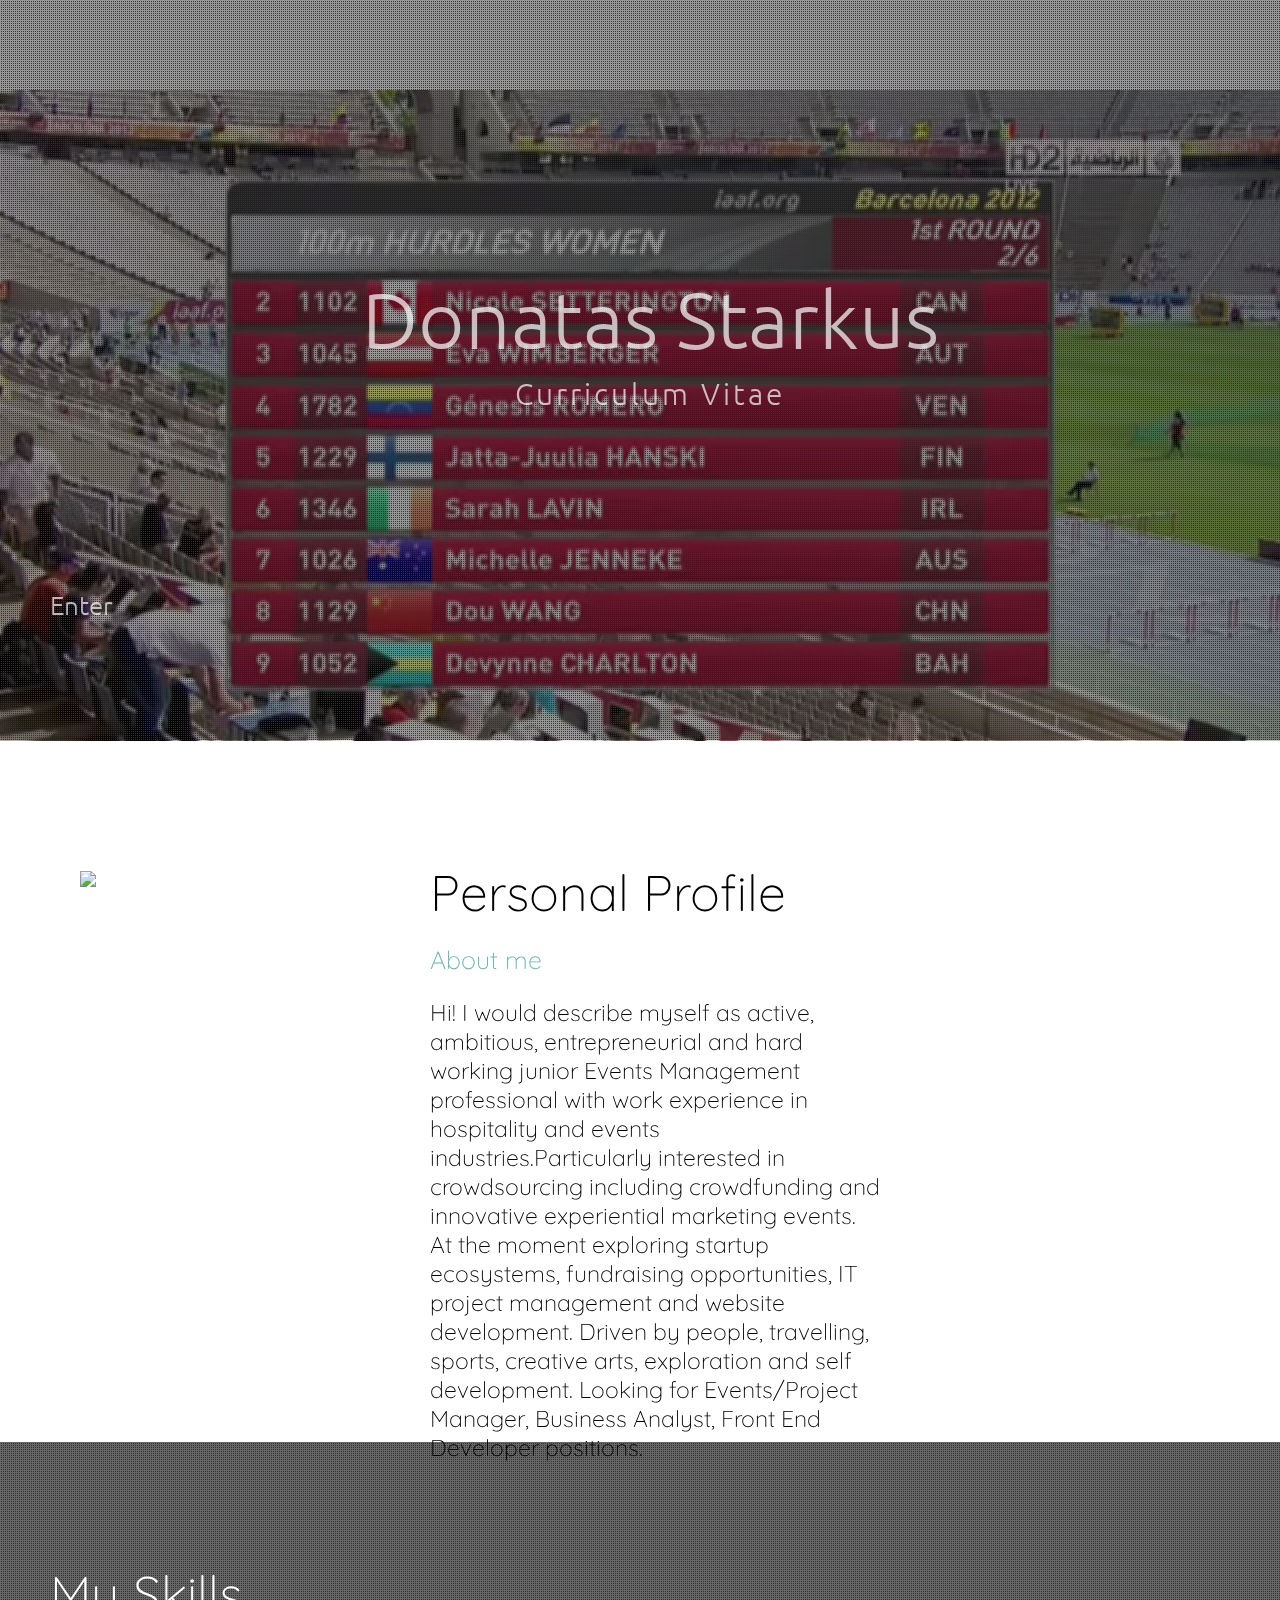
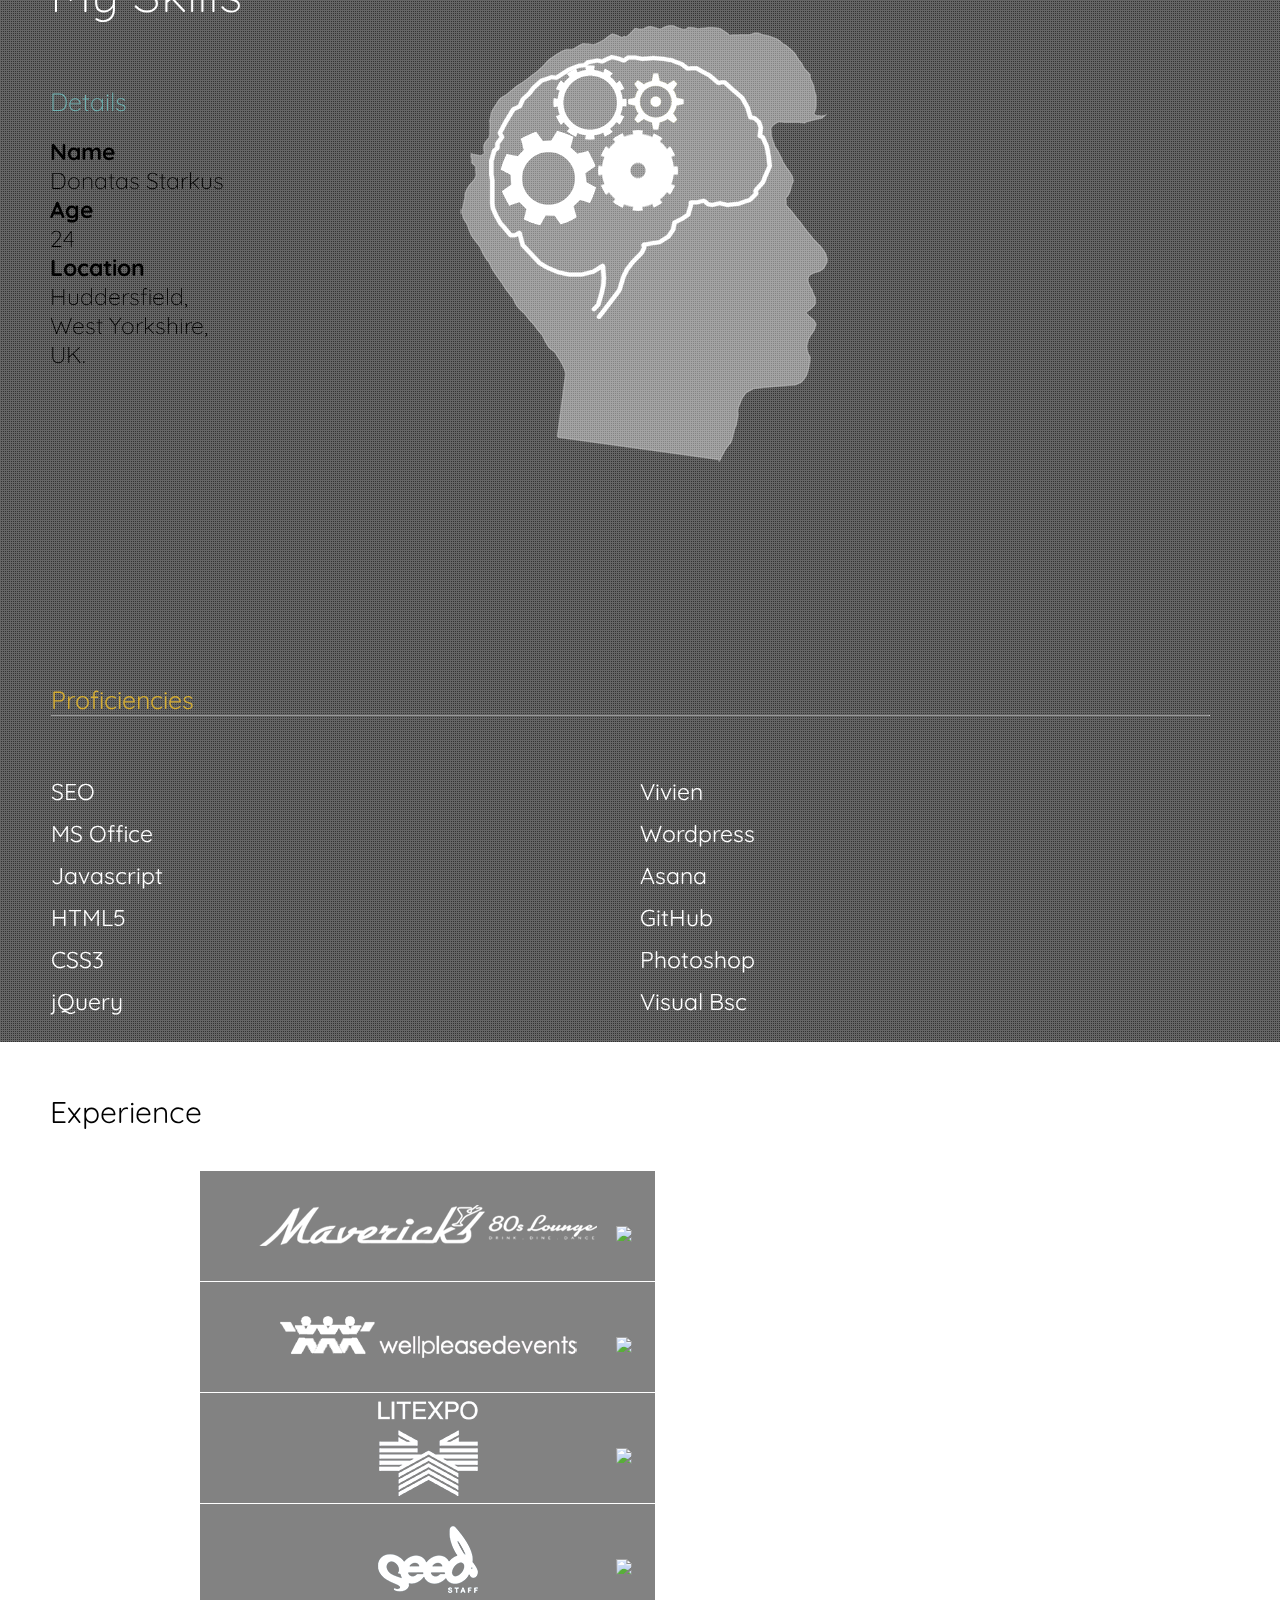
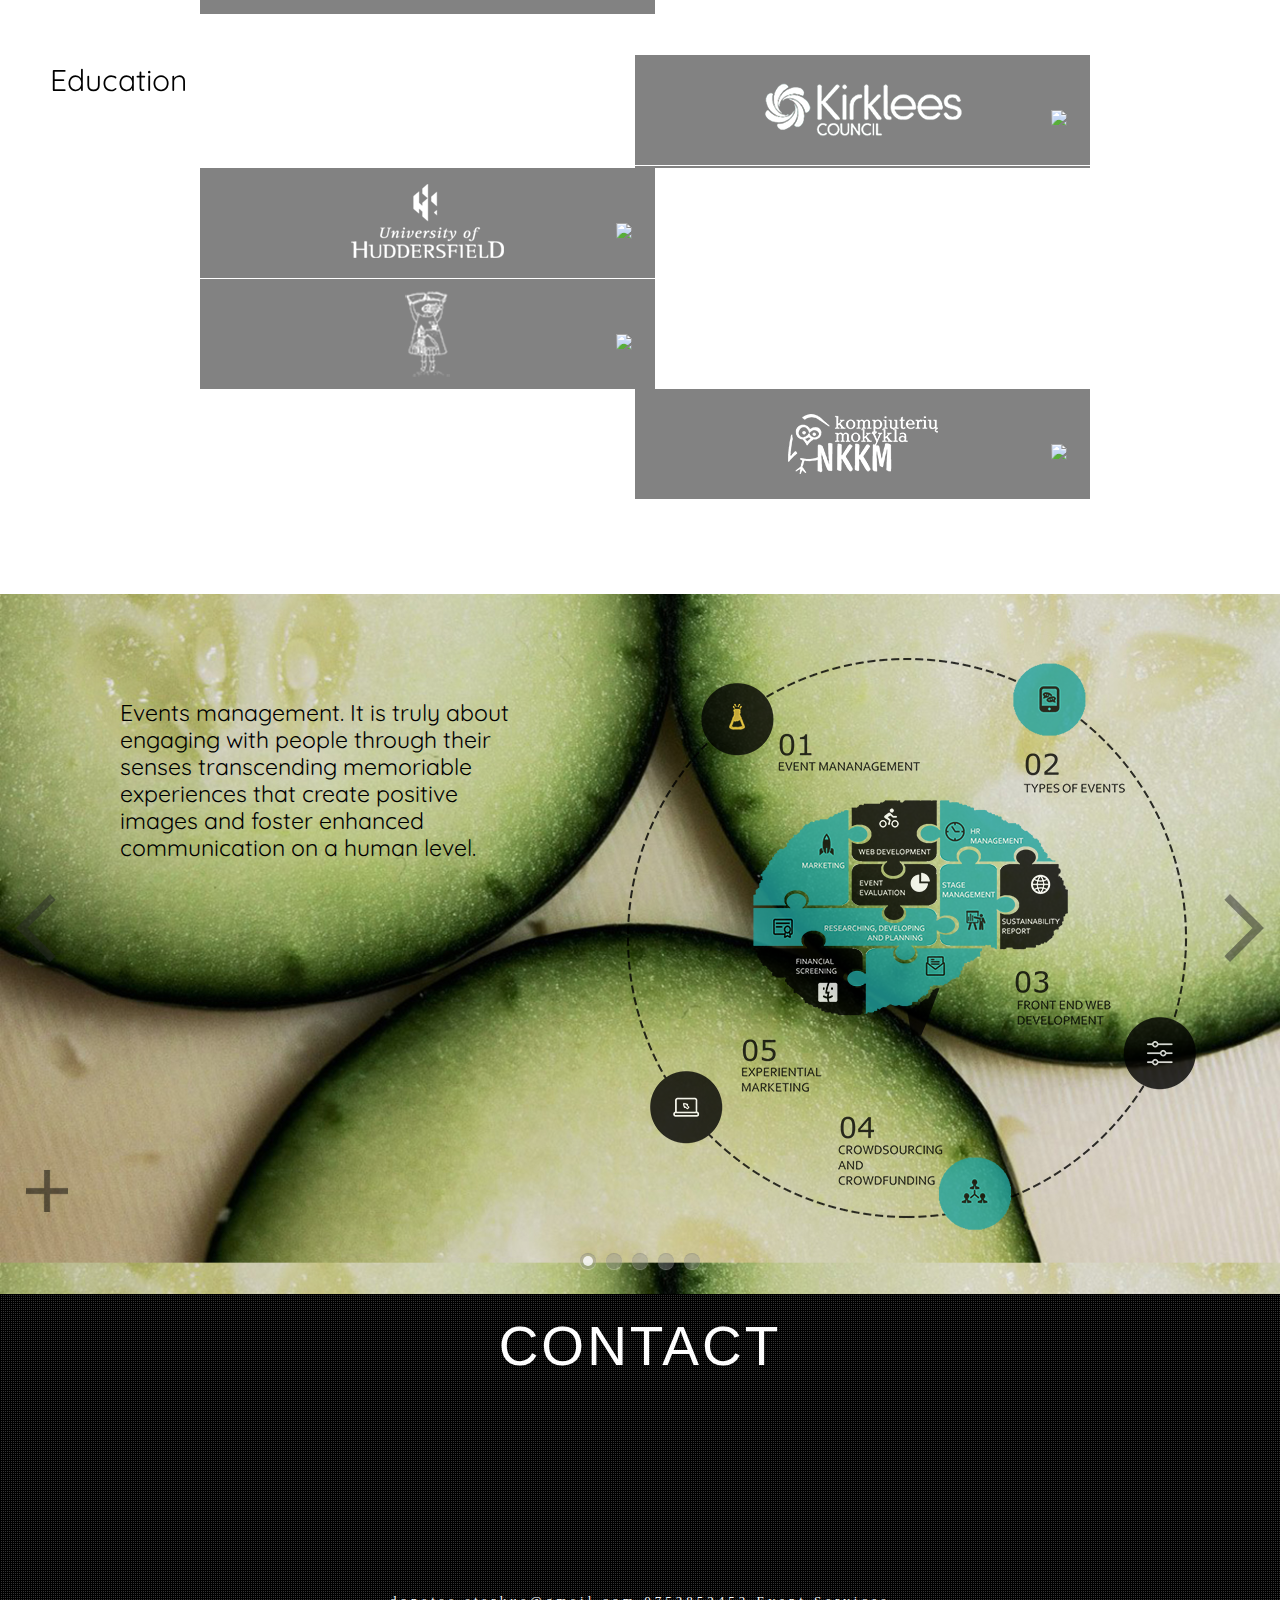
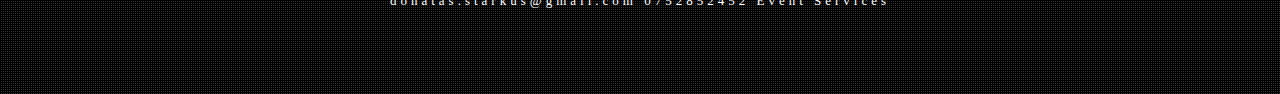
==== commit d5776cd6: "links improved" ====
--- a/myweb.html
+++ b/myweb.html
@@ -6,7 +6,7 @@
 
 		<meta charset="utf-8" name=”Description” CONTENT=”Junior Events Management Professional Curriculum Vitae”>
 
-		<link type="text/css" rel="stylesheet" href="http://localhost/myweb/css/myweb.css"/>
+		<link type="text/css" rel="stylesheet" href="./css/myweb.css"/>
 
     <link href='http://fonts.googleapis.com/css?family=Poiret+One' rel='stylesheet' type='text/css'>
 
@@ -18,15 +18,15 @@
 		
 		<script type="text/javascript" src="http://ajax.googleapis.com/ajax/libs/jquery/1.10.2/jquery.min.js"></script>
 
-    <script type="text/javascript" src="http://localhost/myweb/plugins/d3.v3.min.js"></script>
-
-    <script type="text/javascript" src="http://localhost/myweb/plugins/jqbar.js"></script>
-
-    <script type="text/javascript" src="http://localhost/myweb/plugins/modernizr.custom.79639.js"></script>
-
-    <script type="text/javascript" src="http://localhost/myweb/plugins/jquery.ba-cond.min.js"></script>
-
-    <script type="text/javascript" src="http://localhost/myweb/plugins/jquery.slitslider.js"></script>   
+    <script type="text/javascript" src="./plugins/d3.v3.min.js"></script>
+
+    <script type="text/javascript" src="./plugins/jqbar.js"></script>
+
+    <script type="text/javascript" src="./plugins/modernizr.custom.79639.js"></script>
+
+    <script type="text/javascript" src="./plugins/jquery.ba-cond.min.js"></script>
+
+    <script type="text/javascript" src="./plugins/jquery.slitslider.js"></script>   
   
   </head>
 
@@ -49,9 +49,9 @@
 		<div id="first"> 
 
       <video autoplay loop muted poster="background.jpg" id="bgvid">
-          <source src="http://localhost/myweb/media/vbackground.webm" type="video/webm">
-          <source src="http://localhost/myweb/media/vbackground.mp4" type="video/mp4">
-          <source src="http://localhost/myweb/media/vbackground.ogg" type="video/ogg">
+          <source src="./media/vbackground.webm" type="video/webm">
+          <source src="./media/vbackground.mp4" type="video/mp4">
+          <source src="./media/vbackground.ogg" type="video/ogg">
       </video>
 
 
@@ -67,16 +67,16 @@
 
 		<div id="second">
 			<div id="about-1">
-        <img  id="for" src="http://localhost/myweb/media/me.jpg">
+        <img  id="for" src="./myweb/media/me.jpg">
           
       </div>
     
       <div id="about-2">
-        <h3 id="about">Profile</h3>
+        <h2 id="about">Personal Profile</h2>
 
         <h5>About me</h5>
           
-          <p>Hi! I would describe myself as ambitious and hard working junior Events Manager with work experience in hospitality and events industries. Particularly interested in crowdsourcing and experiential marketing events. 
+          <p>Hi! I would describe myself as active, ambitious, entrepreneurial and hard working junior Events Management professional with work experience in hospitality and events industries.Particularly interested in crowdsourcing including crowdfunding and innovative experiential marketing events. At the moment exploring startup ecosystems, fundraising opportunities, IT project management and website development. Driven by people, travelling, sports, creative arts, exploration and self development. Looking for Events/Project Manager, Business Analyst, Front End Developer positions.  
           </p>
       </div>
     
@@ -106,7 +106,7 @@
     
           <div id="rowhead1">
             <div id="colhead1">
-              <img  id="colhead1-ic" src="http://localhost/myweb/media/users.png">
+              <img  id="colhead1-ic" src="./media/users.png">
               <p>Leadership skills</p>
               <span class="headnotes">"The first responsibility of a leader is to define reality. The last is to say thank you. In between, the leader is a servant" — Max DePree </span>
 
@@ -117,7 +117,7 @@
            
 
           <div id="colhead2">
-              <img  id="colhead2-ic" src="http://localhost/myweb/media/problem.png">
+              <img  id="colhead2-ic" src="./media/problem.png">
               <p>Problem solving</p>
               <span class="headnotes">"The significant problems we face cannot be solved at the same level of thinking we were at when we created them." — Albert Einstein</span>
 
@@ -126,7 +126,7 @@
 
         <div id="rowhead2">
           <div id="headimg">
-          <img src="http://localhost/myweb/media/head.png">
+          <img src="./media/head.png">
           <div id="mec1" class="meca1 mecabar1" onclick="toggleElement1(), drawBarCircleChart()">
           <div class='spiralContainer'><div class='spiral'></div></div>
         </div>
@@ -146,14 +146,14 @@
         
         <div id="rowhead3">
           <div id="colhead3">
-            <img  id="colhead3-ic" src="http://localhost/myweb/media/lightb.png">
+            <img  id="colhead3-ic" src="./media/lightb.png">
             <p>Creativity and Innovations</p>
            <span class="headnotes">"You cannot discover new oceans unless you have the courage to lose sight of the shore" - Andre Gide </span>
 
           </div>
 
           <div id="colhead4">
-             <img  id="colhead4-ic" src="http://localhost/myweb/media/flexi.png">
+             <img  id="colhead4-ic" src="./media/flexi.png">
             <p>Flexibility</p>
            <span class="headnotes">"The present confrontation of our mind. The flexibility of our vision" - Black Uhuru </span>
 
@@ -296,7 +296,7 @@
 				      <div class="columns large-4">
 
                 <h5 class="exper-box mavericks">
-                 <img src="http://localhost/myweb/media/Icons/plus16.png">
+                 <img src="./media/Icons/plus16.png">
               </h5>
                 <p class="mavericks1" style="display:none">
                   Bartender, Maverick's 80s Lounge. 
@@ -308,7 +308,7 @@
                 </p>
 
                 <h5 class="exper-box wellpleased">
-                  <img src="http://localhost/myweb/media/Icons/plus16.png">
+                  <img src="./media/Icons/plus16.png">
                </h5>
                   <p class="wellpleased1" style="display:none">
                   Production Assistant, Wellpleased Events. From 11 October 2013 – 01 May 2014 UK, Leeds
@@ -320,7 +320,7 @@
                
 
                 <h5 class="exper-box litexpo">
-              <img src="http://localhost/myweb/media/Icons/plus16.png">
+              <img src="./media/Icons/plus16.png">
             </h5>
               <p class="litexpo1" style="display:none">
                   Intern, Lithuanian Exhibition and Congress Centre LITEXPO. From 12 February – 1 May 2013 Lithuania, Vilnius
@@ -331,7 +331,7 @@
               </p>
 
             <h5 class="exper-box seedstaff">
-              <img src="http://localhost/myweb/media/Icons/plus16.png">
+              <img src="./media/Icons/plus16.png">
             </h5>
               <p class="seedstaff1" style="display:none">
                   Traffic and Crowd Marshal Supervisor. From
@@ -346,7 +346,7 @@
            
            <div class="columns larges-4">
               <h5 class="exper-box kirklees">
-                 <img src="http://localhost/myweb/media/Icons/plus16.png">
+                 <img src="./media/Icons/plus16.png">
               </h5>
                 <p class="kirklees1" style="display:none">
                   Events Team Member, Kirklees Council. From 
@@ -359,7 +359,7 @@
                   </ul>
                 </p>
               <h5 class="exper-box university">
-              <img src="http://localhost/myweb/media/Icons/plus16.png">
+              <img src="./media/Icons/plus16.png">
               </h5>
               <p class="university1" style="display:none">
                 Volunteer, ‘University of Huddersfield Support Staff Conference 2012’. From
@@ -371,7 +371,7 @@
                 </p>
 
               <h5 class="exper-box culture">
-              <img src="http://localhost/myweb/media/Icons/plus16.png" id="bowa">
+              <img src="./media/Icons/plus16.png" id="bowa">
               </h5>
               <p class="culture1" style="display:none">
                 General Assistant, ‘Vilnius European Capital of Culture 2009’. From
@@ -383,7 +383,7 @@
           
 <!--
             <h5 class="exper-box olympics">
-              <img src="http://localhost/myweb/media/Icons/plus16.png">
+              <img src="./media/Icons/plus16.png">
               </h5>
               <p class="olympics1" style="display:none">
                 Production Assistant, Wellpleased Events <br> 
@@ -410,7 +410,7 @@
           
           <div class="columns large-2">
             <h5 class="exper-box huddersfield">
-              <img src="http://localhost/myweb/media/Icons/plus16.png">
+              <img src="./media/Icons/plus16.png">
             </h5>
               <p class="huddersfield1" style="display:none">
                   2010 – Present  Events Management BA. 
@@ -426,7 +426,7 @@
                
 
             <h5 class="exper-box school">
-              <img src="http://localhost/myweb/media/Icons/plus16.png">
+              <img src="./media/Icons/plus16.png">
             </h5>
               <p class="school1" style="display:none">
                   1998 - 2010 Vilnius Saint Christopher Gimnasium
@@ -435,7 +435,7 @@
 
           <div class="columns large-1">
             <h5 class="exper-box NKKM">
-              <img src="http://localhost/myweb/media/Icons/plus16.png">
+              <img src="./media/Icons/plus16.png">
             </h5>
               <p class="NKKM1" style="display:none">
                   2003 – 2005   Natalia Kazakova Computer School<br>
@@ -465,8 +465,8 @@
                        <div class="hidden" id="hidden_1">
                         <div id="hidden_content1">
                           
-                          <img class="close" src="http://localhost/myweb/media/close.png">
-                         <!-- <img id="hidd-ev" src="http://localhost/myweb/media/hidd-events.jpg"> -->
+                          <img class="close" src="./media/close.png">
+                         <!-- <img id="hidd-ev" src="/media/hidd-events.jpg"> -->
                         <p><span class="hidden-title">Events management service provided would include the following:</span></p>
                         <p><span class="hidden-bolder">Commisioning and Planning;</span></p>
                   
@@ -511,7 +511,7 @@
 
                       </blockquote>
                       
-                     <img  class="plus" id="hid1" data-product_id="1" src="http://localhost/myweb/media/plus.png">
+                     <img  class="plus" id="hid1" data-product_id="1" src="./media/plus.png">
 
                     </div>
 
@@ -525,7 +525,7 @@
                       <div id="hidden2">
                        <div class="hidden" id="hidden_2">
                         <div id="hidden_content2">
-                          <img class="close" src="http://localhost/myweb/media/close.png">
+                          <img class="close" src="./media/close.png">
                           <p><span class="hidden-title">Event Types</span> </p>
                           <p>Events management is a broad area encompasing numerous types of events with different range of impacts driving </br>postive sustainable change. Events could be described as a communication channel creating experiences that are </br>associated with the product, brand or specific ideas. These associations must be managed carefully throughout all stages </br> of the event in order to sustain sufficient levels of return on investment or achieve desired outcomes. Each type of ocasion </br> has unique communication preferences however all of them share common trait - experience factor that allows to escape </br> the reality and engage with others on a human level. Event types I feel comfortable with:    </p>
                         <ul>
@@ -550,7 +550,7 @@
                         Types of events. I haven't got much experience in organising large or medium scale events, however I feel comfortable organising MICE type events, small and medium art festivals, sports tournaments and personal events. I am content, not the crowd, driven person who is focusing on primary goals of the event.
                        
                       </p></blockquote>
-                      <img  class="plus" id="hid2" data-product_id="2" src="http://localhost/myweb/media/plus.png">
+                      <img  class="plus" id="hid2" data-product_id="2" src="./media/plus.png">
                     </div>
                   </div>
 
@@ -560,7 +560,7 @@
                       <div id="hidden3">
                        <div class="hidden" id="hidden_3">
                         <div id="hidden_content3">
-                          <img class="close" src="http://localhost/myweb/media/close.png">
+                          <img class="close" src="./media/close.png">
                           <p><span class="hidden-title">Web devleopment expanded</span></p>
                           <p>Constant learning and awareness of latest tech developments allows me to offer professional web development and </br> design services. Initial focus is on projects related to events industry as academic bacground provides an </br>understanding about  communication needs for different types of events. Nevertheless, creativity isn't limited thus </br> encompasing online initiatives of small businesses, NGO's or individual artists. Services would include: </p>
                         <ul>
@@ -584,7 +584,7 @@
                   <blockquote id="third-quote"><p>
 
                     <!--new-->Front end web development. Event managers quite often emphasise the importance of 'first impressions' created before actually entering the venue. Event web page becomes a frontier delivering carefully crafted messages to various target audiences.</p></blockquote>
-                  <img  class="plus" id="hid3" data-product_id="3" src="http://localhost/myweb/media/plus.png">
+                  <img  class="plus" id="hid3" data-product_id="3" src="./media/plus.png">
                 </div>
               </div>
           
@@ -594,7 +594,7 @@
                       <div id="hidden4">
                        <div class="hidden" id="hidden_4">
                         <div id="hidden_content4">
-                          <img class="close" src="http://localhost/myweb/media/close.png">
+                          <img class="close" src="./media/close.png">
                           <p><span class="hidden-title">Crowdsourcing solutions</span></p>
                           <p>Crowdsourcing and crowdfunding are getting the momentum nowadays allowing entrepreneurs engage in communication </br> process with final customers who become working consumers. Crowdsourcing not only allows to save costs, shorten length </br> of product development, create market acceptance and improve quality of a product but also provides different funding </br> solutions polished to fit individual needs such as equity, donations and lending crowdfunding platforms. In dissertation I </br> have argued that crowdsourcing should be used among UK event industry leaders together with public sector </br> representatives in order to influence public grants allocation process for creative projects. Personal tutor allowed to call </br> myself an expert within this field thus I feel comfortable providing services as follows:</p>
 
@@ -617,7 +617,7 @@
                   <blockquote id="fourth-quote"><p>
                     Crowdsourcing and crowdfunding. This area interests me the most thus I wrote a dissertation on topic 'How can crowdfunding facilitate access to traditional funding sources for community events in UK?' offering new funding model.
                   </p></blockquote>
-                  <img  class="plus" id="hid4" data-product_id="4" src="http://localhost/myweb/media/plus.png">
+                  <img  class="plus" id="hid4" data-product_id="4" src="./media/plus.png">
                 </div>
               </div>
           
@@ -627,7 +627,7 @@
                       <div id="hidden5">
                        <div class="hidden" id="hidden_5">
                         <div id="hidden_content5">
-                          <img class="close" src="http://localhost/myweb/media/close.png">
+                          <img class="close" src="./media/close.png">
 
                           <p><span class="hidden-title">Experiential Marketing Events</span></p>
                           <p>While traditional advertising (radio, print, television) verbally and visually communicates the brand and product benefits, </br> experiential marketing tries to immerse the consumers within the product by engaging as many other human senses as </br> possible. In this way, experiential marketing can encompass a variety of other marketing strategies from individual </br> sampling to large-scale guerrilla marketing. The goal of experiential marketing is to form a memorable and emotional </br> connection between the consumer and the brand so that it may generate customer loyalty and influence purchase </br> decision. Services for experiential include:</p>
@@ -648,7 +648,7 @@
                     <div class="deco" data-icon=""></div>
                     
                     <blockquote id="fifth-quote"><p>Experiential marketing. I think if you want to eat more meat you should kill it yourself and eat it raw so that you are not blinded by the hypocrisy of having it processed for you.</p></blockquote>
-                    <img  class="plus" id="hid5" data-product_id="5" src="http://localhost/myweb/media/plus.png">
+                    <img  class="plus" id="hid5" data-product_id="5" src="./media/plus.png">
                 </div>
               </div>
          </div>
@@ -772,7 +772,7 @@
 
                 <!-- neveikia exit mygtukas nes reikia istrinti a href linka, clashinas. bet kai istrini lygiavimas susipisa -->
                 <a href="" id="exit">
-                  <img  src="http://localhost/myweb/media/x-icon.png"></a>
+                  <img  src="./media/x-icon.png"></a>
                 
                 <div id="form-div">
                   <p>Make a quick note and I'll get back to you as soon as possible!</p>
--- a/css/myweb.css
+++ b/css/myweb.css
@@ -0,0 +1,2647 @@
+/*Theme Name: [myweb]Theme URI: [donatas]Description: [personal website] Author: [Donatas Starkus]Author URI: [donatas.wordpress.com].*/
+
+body {
+-webkit-font-smoothing: antialiased;
+-moz-font-smoothing: antialiased;
+-o-font-smoothing: antialiased;
+padding: 0px;
+margin: 0px;	
+width: 100%;
+
+}
+
+.header {
+	z-index: 91;
+	position: fixed;
+	text-align: right;
+	width: 100%;
+	height: 45px;
+	margin-left: 0px;
+	background-color: rgba(0,0,0, 1);
+	font-weight: normal;
+	color: white;
+	margin-top: 0px;
+	display: none;
+
+	
+	}
+
+.header-past-first {
+	z-index: 91;
+	position: fixed;
+	text-align: right;
+	width: 100%;
+	height: 35px;
+	margin-left: 0px;
+	background-color: rgba(0,0,0, 0.8);
+	color: white;
+	font-weight: normal;
+	display: inline;
+	}
+
+.header-past-second {
+	z-index: 91;
+	position: fixed;
+	text-align: right;
+	width: 100%;
+	height: 35px;
+	margin-left: 0px;
+	background-color: rgba(255,255,255, 0.8);
+	color: black;
+	font-weight: normal;
+	
+
+	}
+
+.header-past-third {
+	z-index: 91;
+	position: fixed;
+	text-align: right;
+	width: 100%;
+	height: 35px;
+	margin-left: 0px;
+	background-color: rgba(0,0,0, 0.8);
+	color: white;
+	font-weight: normal;
+	
+	}
+
+.header-past-fourth {
+	z-index: 91;
+	position: fixed;
+	text-align: right;
+	width: 100%;
+	height: 35px;
+	margin-left: 0px;
+	background-color: rgba(255,255,255, 0.8);
+	color: black;
+	font-weight: normal;
+	}
+
+.header-past-fifth {
+	z-index: 91;
+	position: fixed;
+	text-align: right;
+	width: 100%;
+	height: 35px;
+	margin-left: 0px;
+	background-color: rgba(0,0,0, 0.8);
+	color: white;
+	font-weight: normal;
+	
+	}
+
+.nav {
+	display: inline;
+	margin-left: 30px;
+	font-family: 'Ubuntu', sans-serif;
+	font-size: 16px;
+	font-weight: 300;
+	margin-top: 0px;
+	opacity: 0.7;
+
+	}
+
+	.nav:hover {
+	display: inline;
+	margin-left: 30px;
+	font-family: 'Ubuntu', sans-serif;
+	font-size: 16px;
+	font-weight: 300;
+	margin-top: 0px;
+	opacity: 1;
+	
+	
+}
+
+#navigation ul {
+	margin-top: 10px;
+	margin-right: 60px;
+}
+
+a {
+	text-decoration: none;
+	color: inherit;
+	margin: 0px;
+	}
+
+a:visited {
+    color: inherit;
+    margin: 0px;
+	}
+
+
+
+#first {
+	position: relative;
+	background-color: rgba(0,0,0, 0.4);
+background-image: url("../media/patterns/grid.png");
+	width: 100%;
+	margin-top: 0px;
+	height:740px;
+	margin-left: 0px;
+	
+	} 
+
+
+
+
+#name1 {
+	font-size: 80px;
+	font-family: 'Ubuntu', sans-serif;
+	letter-spacing: 0px;
+	margin-left: 20px;
+	margin-top: 0px;
+	padding-top: 270px;
+	margin-bottom: 0px;
+	text-align: center;
+	color: white;
+	opacity: 0.7;	
+	font-weight: 300;
+
+	}
+
+#cv {
+	font-size: 30px;
+	font-family: 'Ubuntu', sans-serif;
+	letter-spacing: 3px;
+	margin-left: 20px;
+	padding-top: 10px;
+	text-align: center;
+	color: white;
+	font-weight: 300;
+	margin-top: 0px;
+	opacity: 0.7;
+	
+	}
+
+
+
+video#bgvid {
+	position: fixed;
+	right: 0;
+	bottom: 0;
+    min-height: 100%;
+	
+	width: 100%;
+	height: auto; 
+	z-index: -100;
+	background: url("./media/background.jpg") no-repeat;
+	background-size: cover;
+	overflow: ;
+	}
+
+a > p {
+	text-align: left;
+	margin-left: 50px;
+	padding-top: 150px;
+	font-family: 'Ubuntu';
+	color: white;
+	font-size: 26px;
+	font-weight: 300;
+	width: 30px;
+	height: 30px;
+	opacity: 0.7;
+	
+	}
+
+
+a > p:hover {
+	text-align: left;
+	letter-spacing: 0px;
+	margin-left: 50px;
+	padding-top: 150px;
+	font-family: 'Ubuntu';
+	color: white;
+	font-weight: 300;
+	font-size: 26px;
+	opacity: 1;
+	
+	
+}
+
+
+
+/*About puslapio pradzia*/
+#second {
+	position: relative;
+	width: 100%;
+	height:700px;
+	margin-left: 0px;
+	margin-bottom: 0px;
+	background-color: white;
+	margin-top: 1px;
+	}
+
+#about {
+	margin: 0px;
+	padding-top: 120px;
+	font-family: 'Quicksand';
+	letter-spacing: 0px;
+	font-size: 50px;
+	font-weight: 300;
+}
+
+
+
+#about-1 {
+	float: left;
+	width:380px;
+	height: 450px;
+	margin-left: 50px;
+	background-color: white;
+	margin-left: 0px;
+
+}
+
+
+
+#about-1 img {
+	width: 300;
+	height:350px;
+	border-width: 3px;
+	border-color: black;
+	padding-top: 130px;
+	padding-left: 80px;
+}
+
+#about-2 {
+	float: left;
+	width:450px;
+	margin-left: 50px;
+	
+}
+
+#about-2 h5 {
+	font-size: 25px;
+	margin: 0px;
+	padding-top: 20px;
+	color: rgb(110,180,180);
+	font-weight: 300;
+	font-family: 'Quicksand';
+	letter-spacing: 0px;
+}
+
+#about-2 p {
+	font-family: 'Quicksand';
+	font-weight: 300;
+	font-size: 23px;
+	letter-spacing: 0	px;
+}
+
+.about-bold {
+	font-weight: 700;
+}
+
+#about-3 {
+	float: left;
+	width:400px;
+	margin-left: 50px;
+	letter-spacing: 1px;
+	font-size: 23px;
+	font-weight: 300;
+
+}
+
+#about-3 h5 {
+	font-size: 25px;
+	padding-top: 201px;
+	margin: 0px;
+	padding-bottom: 20px;
+	color: rgb(110,180,180);
+	font-weight: 300;
+	font-family: 'Quicksand';
+	letter-spacing: 0px;
+}
+
+#about-3 p {
+	padding: 0px;
+	font-size: 23px;
+	margin: 0px;
+	font-family: 'Quicksand';
+	font-weight: 300;
+	letter-spacing: 0px;
+}
+
+/* Skillsai puslapio pradzia*/
+#third {
+	position: static;
+	width: 100%;
+	height:1200px;
+	margin-left: 0px;
+	margin-top: 1px;
+	background: rgba(0,0,0, 0.6);
+	background-image: url("../media/patterns/grid.png");
+	color: white;
+	
+	}
+
+#third-skills {
+	position: absolute;
+	width: 100%;
+	height:1200px;
+	margin-top: 0px;
+}
+
+.pagename {
+	position: relative;
+	padding-top: 0px;
+	margin-top: 0px;
+}
+.pagename h1 {
+	
+	margin-left: 50px;
+	margin-bottom: 0px;
+	font-family: 'Quicksand';
+	letter-spacing: 0px;
+	font-weight: 300;
+	font-size: 50px;
+	padding-top: 120px;
+	margin-top: 0px;
+}
+
+#skillhead {
+	position: relative;
+	width: 100%;
+	height: 600px;
+	margin: 0px;
+	display: inline-block;
+	clear: both;
+	padding-top: 0px;
+}
+
+#rowhead1 {
+	display: inline-block;
+	float: left;
+	position: relative;
+	width: 35%;
+	height: 600px;
+	margin: 0px;
+}
+
+#colhead1 {
+	display: none;
+	position: absolute;
+	float: left;
+	width: 85%;
+	height: 280px;
+	margin: 0px;
+	padding-left: 50px;
+   	padding-top: 30px;
+   }
+
+#colhead1 > p {
+	font-size: 23px;
+	padding-bottom: 10px;
+	margin: 0;
+	padding-left: 11%;
+	color: rgb(110,180,180);
+	font-weight: 300;
+	font-family: 'Quicksand';
+}
+
+#colhead1-ic {
+position: absolute;
+padding-top: 3px;
+left: 12%;
+}
+
+.headnotes {
+	padding-top: 0px;
+	margin: 0px;
+	font-size: 20px;
+	font-weight: normal;
+	font-family: 'Quicksand';
+}
+
+#colhead2 {
+	display: none;
+	position: absolute;
+	float: left;
+	width: 85%;
+	height: 300px;
+	margin: 0;
+	padding-left: 50px;
+  	bottom: 0px;
+	
+}
+
+#colhead2 > p {
+	font-size: 23px;
+	text-align: left;
+	margin: 0;
+	padding-left: 11%;
+	padding-bottom: 10px;
+	color: rgb(110,180,180);
+	font-weight: normal;
+	font-family: 'Quicksand', sans-serif;
+}
+
+#colhead2-ic {
+position: absolute;
+top: 0;
+left: 12%;
+}
+
+#rowhead2 {
+	display: inline-block;
+	float: center;
+	position: absolute;
+	width: 30%;
+	height: 600px;
+	margin: 0px;
+}
+
+#headimg {
+
+margin: 0px;
+z-index: 0;
+position: absolute;
+height: 600px;
+width: 30%;
+
+}
+.meca1 {
+	cursor: crosshair;
+
+}
+#mec1 {
+left: 32px;
+top: 85px;
+height: 97px;
+width: 96px;
+position: absolute;
+}
+
+.spiralContainer {
+  border-radius: 50%;
+  width: 97px;
+  height:96px;
+  overflow:;
+  margin:20px;
+  position: absolute;
+  z-index: 1;
+  
+  -webkit-animation: spin 3s linear 0s infinite reverse;
+  -moz-animation: spin 3s linear 0s infinite reverse;  
+  -ms-animation: spin 3s linear 0s infinite reverse;
+  -o-animation: spin 3s linear 0s infinite reverse;
+  animation: spin 3s linear 0s infinite reverse;
+  
+  -webkit-animation-play-state: paused;
+  -moz-animation-play-state: paused;
+  -ms-animation-play-state: paused;
+  -o-animation-play-state: paused;  
+  animation-play-state: paused;
+}
+.spiral {
+	position: absolute;
+  width:97px;
+  height:96px;
+  border-radius: 50%;
+  background-image: url(../media/mec1.png);
+  background-repeat:no-repeat;
+  background-position:50% 50%;
+  z-index: 1;
+  
+  
+  -webkit-animation:  6s linear 0s infinite normal;
+  -moz-animation:  6s linear 0s infinite normal;
+  -ms-animation:  6s linear 0s infinite normal;
+  -o-animation:  6s linear 0s infinite normal;
+  animation:  6s linear 0s infinite normal;
+}
+
+.spiral:hover {
+	position: absolute;
+  width:97px;
+  height:96px;
+  border-radius: 50%;
+  background-image: url(../media/mec1c.png);
+  background-repeat:no-repeat;
+  background-position:50% 50%;
+  z-index: 1;
+  
+  
+  -webkit-animation:  6s linear 0s infinite normal;
+  -moz-animation:  6s linear 0s infinite normal;
+  -ms-animation:  6s linear 0s infinite normal;
+  -o-animation:  6s linear 0s infinite normal;
+  animation:  6s linear 0s infinite normal;
+}
+.spiralContainer:hover {
+  -webkit-animation-play-state: running;
+  -moz-animation-play-state: running;
+  -ms-animation-play-state: running;
+  -o-animation-play-state: running;
+  animation-play-state: running;
+}
+@keyframes spin {
+  0% { transform: rotate(360deg); }
+  100% { transform: rotate(0deg); }
+}
+@-webkit-keyframes spin {
+  0% {-webkit-transform: rotate(360deg); }
+  100% { -webkit-transform: rotate(0deg); }
+}
+@-ms-keyframes spin {
+  0% {-ms-transform: rotate(360deg); }
+  100% { -ms-transform: rotate(0deg); }
+}
+@-moz-keyframes spin {
+  0% { -moz-transform: rotate(360deg); }
+  100% { -moz-transform: rotate(0deg); }
+}
+@-o-keyframes spin {
+  0% { -o-transform: rotate(360deg); }
+  100% { -o-transform: rotate(0deg); }
+}
+
+
+#mec2 {
+left: 85px;
+top: 20px;
+
+height: 74px;
+width: 75px;
+position: absolute;
+}
+.spiralContainer2 {
+  border-radius: 50%;
+  width:74px;
+  height:75px;
+  overflow:;
+  margin:20px;
+  position: absolute;
+  z-index: 1;
+  
+  -webkit-animation: spin 3s linear 0s infinite reverse;
+  -moz-animation: spin 3s linear 0s infinite reverse;  
+  -ms-animation: spin 3s linear 0s infinite reverse;
+  -o-animation: spin 3s linear 0s infinite reverse;
+  animation: spin 3s linear 0s infinite reverse;
+  
+  -webkit-animation-play-state: paused;
+  -moz-animation-play-state: paused;
+  -ms-animation-play-state: paused;
+  -o-animation-play-state: paused;  
+  animation-play-state: paused;
+}
+.spiral2 {
+	position: absolute;
+  width:74px;
+  height:75px;
+  border-radius: 50%;
+  background-image: url(../media/mec2.png);
+  background-repeat:no-repeat;
+  background-position:50% 50%;
+  z-index: 1;
+  
+  
+  -webkit-animation:  6s linear 0s infinite normal;
+  -moz-animation:  6s linear 0s infinite normal;
+  -ms-animation:  6s linear 0s infinite normal;
+  -o-animation:  6s linear 0s infinite normal;
+  animation:  6s linear 0s infinite normal;
+}
+
+.spiral2:hover {
+	position: absolute;
+  width:74px;
+  height:75px;
+  border-radius: 50%;
+  background-image: url(../media/mec2c.png);
+  background-repeat:no-repeat;
+  background-position:50% 50%;
+  z-index: 1;
+  
+  
+  -webkit-animation:  6s linear 0s infinite normal;
+  -moz-animation:  6s linear 0s infinite normal;
+  -ms-animation:  6s linear 0s infinite normal;
+  -o-animation:  6s linear 0s infinite normal;
+  animation:  6s linear 0s infinite normal;
+}
+.spiralContainer2:hover {
+  -webkit-animation-play-state: running;
+  -moz-animation-play-state: running;
+  -ms-animation-play-state: running;
+  -o-animation-play-state: running;
+  animation-play-state: running;
+}
+@keyframes spin {
+  0% { transform: rotate(360deg); }
+  100% { transform: rotate(0deg); }
+}
+@-webkit-keyframes spin {
+  0% {-webkit-transform: rotate(360deg); }
+  100% { -webkit-transform: rotate(0deg); }
+}
+@-ms-keyframes spin {
+  0% {-ms-transform: rotate(360deg); }
+  100% { -ms-transform: rotate(0deg); }
+}
+@-moz-keyframes spin {
+  0% { -moz-transform: rotate(360deg); }
+  100% { -moz-transform: rotate(0deg); }
+}
+@-o-keyframes spin {
+  0% { -o-transform: rotate(360deg); }
+  100% { -o-transform: rotate(0deg); }
+}
+
+#mec3 {
+left: 160px;
+top: 28px;
+
+height: 56px;
+width: 57px;
+position: absolute;
+}
+.spiralContainer3 {
+  border-radius: 50%;
+  width:56px;
+  height:57px;
+  overflow:;
+  margin:20px;
+  position: absolute;
+  z-index: 1;
+  
+  -webkit-animation: spin 3s linear 0s infinite reverse;
+  -moz-animation: spin 3s linear 0s infinite reverse;  
+  -ms-animation: spin 3s linear 0s infinite reverse;
+  -o-animation: spin 3s linear 0s infinite reverse;
+  animation: spin 3s linear 0s infinite reverse;
+  
+  -webkit-animation-play-state: paused;
+  -moz-animation-play-state: paused;
+  -ms-animation-play-state: paused;
+  -o-animation-play-state: paused;  
+  animation-play-state: paused;
+}
+.spiral3 {
+  position: absolute;
+  width:56px;
+  height:57px;
+  border-radius: 50%;
+  background-image: url(../media/mec3.png);
+  background-repeat:no-repeat;
+  background-position:50% 50%;
+  z-index: 1;
+  
+  
+  -webkit-animation:  6s linear 0s infinite normal;
+  -moz-animation:  6s linear 0s infinite normal;
+  -ms-animation:  6s linear 0s infinite normal;
+  -o-animation:  6s linear 0s infinite normal;
+  animation:  6s linear 0s infinite normal;
+}
+
+.spiral3:hover {
+	position: absolute;
+  width:56px;
+  height:57px;
+  border-radius: 50%;
+  background-image: url(../media/mec3c.png);
+  background-repeat:no-repeat;
+  background-position:50% 50%;
+  z-index: 1;
+  
+  
+  -webkit-animation:  6s linear 0s infinite normal;
+  -moz-animation:  6s linear 0s infinite normal;
+  -ms-animation:  6s linear 0s infinite normal;
+  -o-animation:  6s linear 0s infinite normal;
+  animation:  6s linear 0s infinite normal;
+}
+.spiralContainer3:hover {
+  -webkit-animation-play-state: running;
+  -moz-animation-play-state: running;
+  -ms-animation-play-state: running;
+  -o-animation-play-state: running;
+  animation-play-state: running;
+}
+@keyframes spin {
+  0% { transform: rotate(360deg); }
+  100% { transform: rotate(0deg); }
+}
+@-webkit-keyframes spin {
+  0% {-webkit-transform: rotate(360deg); }
+  100% { -webkit-transform: rotate(0deg); }
+}
+@-ms-keyframes spin {
+  0% {-ms-transform: rotate(360deg); }
+  100% { -ms-transform: rotate(0deg); }
+}
+@-moz-keyframes spin {
+  0% { -moz-transform: rotate(360deg); }
+  100% { -moz-transform: rotate(0deg); }
+}
+@-o-keyframes spin {
+  0% { -o-transform: rotate(360deg); }
+  100% { -o-transform: rotate(0deg); }
+}
+
+#mec4 {
+left: 130px;
+top: 85px;
+
+height: 80px;
+width: 82px;
+position: absolute;
+}
+.spiralContainer4 {
+  border-radius: 50%;
+  width:80px;
+  height:82px;
+  overflow:;
+  margin:20px;
+  position: absolute;
+  z-index: 1;
+  
+  -webkit-animation: spin 3s linear 0s infinite reverse;
+  -moz-animation: spin 3s linear 0s infinite reverse;  
+  -ms-animation: spin 3s linear 0s infinite reverse;
+  -o-animation: spin 3s linear 0s infinite reverse;
+  animation: spin 3s linear 0s infinite reverse;
+  
+  -webkit-animation-play-state: paused;
+  -moz-animation-play-state: paused;
+  -ms-animation-play-state: paused;
+  -o-animation-play-state: paused;  
+  animation-play-state: paused;
+}
+.spiral4 {
+	position: absolute;
+  width:80px;
+  height:81px;
+  border-radius: 50%;
+  background-image: url(../media/mec4.png);
+  background-repeat:no-repeat;
+  background-position:50% 50%;
+  z-index: 1;
+  
+  
+  -webkit-animation:  6s linear 0s infinite normal;
+  -moz-animation:  6s linear 0s infinite normal;
+  -ms-animation:  6s linear 0s infinite normal;
+  -o-animation:  6s linear 0s infinite normal;
+  animation:  6s linear 0s infinite normal;
+}
+
+.spiral4:hover {
+	position: absolute;
+  width:80px;
+  height:81px;
+  border-radius: 50%;
+  background-image: url(../media/mec4c.png);
+  background-repeat:no-repeat;
+  background-position:50% 50%;
+  z-index: 1;
+  
+  
+  -webkit-animation:  6s linear 0s infinite normal;
+  -moz-animation:  6s linear 0s infinite normal;
+  -ms-animation:  6s linear 0s infinite normal;
+  -o-animation:  6s linear 0s infinite normal;
+  animation:  6s linear 0s infinite normal;
+}
+.spiralContainer4:hover {
+  -webkit-animation-play-state: running;
+  -moz-animation-play-state: running;
+  -ms-animation-play-state: running;
+  -o-animation-play-state: running;
+  animation-play-state: running;
+}
+@keyframes spin {
+  0% { transform: rotate(360deg); }
+  100% { transform: rotate(0deg); }
+}
+@-webkit-keyframes spin {
+  0% {-webkit-transform: rotate(360deg); }
+  100% { -webkit-transform: rotate(0deg); }
+}
+@-ms-keyframes spin {
+  0% {-ms-transform: rotate(360deg); }
+  100% { -ms-transform: rotate(0deg); }
+}
+@-moz-keyframes spin {
+  0% { -moz-transform: rotate(360deg); }
+  100% { -moz-transform: rotate(0deg); }
+}
+@-o-keyframes spin {
+  0% { -o-transform: rotate(360deg); }
+  100% { -o-transform: rotate(0deg); }
+}
+
+#rowhead3 {
+	display: inline-block;
+	float: right;
+	position: relative;
+	width: 35%;
+	height: 600px;
+	margin: 0px;
+
+}
+
+#colhead3 {
+	display: none;
+	position: absolute;
+	float: right;
+	width: 85%;
+	height: 300px;
+	margin: 0px;
+	clear: both;
+	margin: 0;
+	padding-right: 50px;
+	padding-top: 30px;
+	}
+
+#colhead3 > p {
+	font-size: 23px;
+	margin: 0;
+	padding-left: 8%;
+	padding-bottom: 10px;
+	color: rgb(110,180,180);
+	font-weight: 300;
+	font-family: 'Quicksand';
+}
+
+#colhead3-ic {
+position: absolute;
+padding-top: 3px;
+left: 0;
+}
+
+
+#colhead4 {
+	display: none;
+	position: absolute;
+	float: right;
+	width: 85%;
+	height: 300px;
+	margin: 0;
+	clear: both;
+	bottom: 0px;
+	padding-right: 50px;
+	}
+
+#colhead4 > p {
+	font-size: 23px;
+	text-align: left;
+	margin: 0;
+	padding-left: 8%;
+	padding-bottom: 10px;
+	color: rgb(110,180,180);
+	font-weight: normal;
+	font-family: 'Quicksand', sans-serif;
+}
+
+#colhead4-ic {
+position: absolute;
+top: 0;
+left: 0;
+}
+
+#skills {
+	position: relative;
+	margin: 0px;
+	padding-top: 50px;
+	height: 600px;
+	width: 100%;
+	float: left;
+
+}
+
+
+
+table {
+	position: absolute;
+	margin-left: 50px;
+	margin-top: 0px;
+	margin-right: 50px;
+}
+
+td {
+	padding-right: 20px;
+	height: 40px;
+}
+
+
+
+
+.label {
+margin-left: 20px;
+font-family: 'Quicksand';
+font-size: 23px;
+font-weight: normal;
+}
+
+.jbar {
+	width: 500px;
+}
+
+
+.jqbar.horizontal span
+{
+    display: inline-block;
+    margin-left: 20px;
+
+    
+    
+}
+
+.jqbar.horizontal .bar-percent
+{
+    font-size: 20px;
+    font-weight: normal;
+    vertical-align: top;
+    height: 23px;
+    font-family: 'Quicksand';
+
+}
+
+
+#name-skills {
+	font-family: 'Quicksand';
+	padding-bottom: 50px;
+	font-size: 25px;
+	font-weight: normal;
+	text-align: left;
+	color: #D6AD33;
+
+}
+
+#name-skills hr {
+	margin:0;
+	text-align: left;
+}
+
+#name-expertise {
+	font-family: 'Quicksand', sans-serif;
+	padding-bottom: 50px;
+	padding-top: 50px;
+	font-size: 25px;
+	font-weight: normal;
+	text-align: left;
+	color: #D6AD33;
+
+}
+
+#name-expertise hr {
+	margin:0;
+	text-align: left;
+}
+
+/* Work Experience puslapio pradzia*/
+#fourth {
+	position: relative;
+	width: 100%;
+	height: 1150px;
+	margin-left: 0px;
+	margin-top: 1px;
+	background-color: white;
+	margin-height: 0px;
+	}
+
+.pagepanel {
+	position: relative;
+	width: 100%;
+	height: 1150px;
+	margin: 0px;
+}
+#title-exper {
+	margin-left: 50px;
+	margin-bottom: 0px;
+	font-weight: normal;
+	font-family: 'Quicksand', sans-serif;
+	padding-top: 50px;
+	margin-top: 0px;
+	font-size: 30px;
+}
+
+#title-education {
+	margin-left: 50px;
+	margin-top: 0px;
+	width: 80px;
+	font-weight: normal;
+	font-family: 'Quicksand', sans-serif;
+	padding-top: 500px;
+	font-size: 30px;
+	z-index: 50;
+	position: absolute;
+
+}
+
+#experience {
+	padding-top: 0px;
+	width: 100%;
+	height: 725px;
+	margin: 0px;
+	padding-bottom: 0px;
+}
+
+#education {
+    padding-top: 0px;
+	width: 100%;
+	height: 370px;
+	margin: 0px;
+	background-color: white;
+	position: absolute;
+	z-index: 50;
+	overflow: hidden;
+}
+
+.large-4 {
+	position:relative;
+	width: 455px;
+	float: left;
+	padding-left: 200px;
+	padding-right: 0px;
+	display: block;
+	z-index: 1;
+	padding-top: 40px;
+	margin: 0px;
+
+}
+
+.larges-4 {
+	position:relative;
+	width:455px;
+	float: right;
+	padding-left: 0px;
+	padding-right: 190px;
+	display: block;
+	padding-top: 40px;
+	z-index: 1;
+	margin: 0px;
+}
+
+#button-down2 {
+	height: 50px;
+	width: 50px;
+	margin-top:38%;
+		padding-bottom: 50px;
+}
+
+#icon-down2 {
+	margin-left: 50px;
+	height: 26px;
+	width: 46px;
+	background-repeat: no-repeat;
+	background-image: url("../media/downas.png");
+}
+
+
+#icon-down2:hover {
+	background-image: url("../media/downas-hover.png");
+	background-repeat: no-repeat;
+	margin: 0px;
+	margin-left: 50px;
+	height: 26px;
+	width: 46px;
+	transition-property: all;
+	
+}
+.large-2 {
+	position:relative;
+	width: 455px;
+	float: left;
+	padding-left: 200px;
+	padding-right: 0px;
+	display: block;
+	z-index: 0;
+	margin: 0px;
+}
+
+
+.large-1 {
+	position:relative;
+	width:455px;
+	float: right;
+	padding-left: 0px;
+	padding-right: 190px;
+	display: block;
+	margin:0px;
+}
+
+.exper-box.mavericks {
+	background-image: url("../media/mavericks2.png");
+	background-repeat: no-repeat;
+	margin: 0px;
+}
+
+.exper-box.mavericks:hover {
+	background-color: rgb(110,180,180);
+	background-image: url("../media/mavericks2.png");
+	background-repeat: no-repeat;
+	margin: 0px;
+	transition-property: all;
+	transition-duration: 0.5s;
+	transition-timing-function: ease;
+	transition-delay: initial;
+}
+
+.mavericks1 {
+	margin: 0px;
+	padding-bottom: 2px;
+}
+.exper-box.wellpleased {
+	background-image: url("../media/wellpleased2.png");
+	background-repeat: no-repeat;
+	margin: 0px;
+}
+
+.exper-box.wellpleased:hover {
+	background-color: rgb(46, 92, 124);
+	background-image: url("../media/wellpleased2.png");
+	background-repeat: no-repeat;
+	margin: 0px;
+	transition-property: all;
+	transition-duration: 0.5s;
+	transition-timing-function: ease;
+	transition-delay: initial;
+}
+
+.wellpleased1 {
+	margin: 0px;
+	padding-bottom: 2px;
+}
+
+
+
+
+
+.exper-box.litexpo {
+	background-image: url("../media/litexpo2.png");
+	background-repeat: no-repeat;
+	margin: 0px;
+
+}
+.exper-box.litexpo:hover {
+	background-color: rgb(255, 92, 92);
+	background-image: url("../media/litexpo2.png");
+	background-repeat: no-repeat;
+	margin: 0px;
+	transition-property: all;
+	transition-duration: 0.5s;
+	transition-timing-function: ease;
+	transition-delay: initial;
+}
+
+.litexpo1 {
+	margin: 0px;
+	padding-bottom: 2px;
+}
+
+.exper-box.seedstaff {
+	background-image: url("../media/staff.png");
+	background-repeat: no-repeat;
+	margin: 0px;
+}
+.exper-box.seedstaff:hover {
+	background-color: rgb(53, 138, 53);
+	background-image: url("../media/staff.png");
+	background-repeat: no-repeat;
+	margin: 0px;
+	transition-property: all;
+	transition-duration: 0.5s;
+	transition-timing-function: ease;
+	transition-delay: initial;
+}
+
+.seedstaff1 {
+	margin: 0px;
+	padding-bottom: 2px;
+}
+
+.exper-box.kirklees {
+	background-image: url("../media/kirklees.png");
+	background-repeat: no-repeat;
+	margin: 0px;
+}
+.exper-box.kirklees:hover {
+	background-color: rgb(184, 92, 138);
+	background-image: url("../media/kirklees.png");
+	margin: 0px;
+	transition-property: all;
+	transition-duration: 0.5s;
+	transition-timing-function: ease;
+	transition-delay: initial;
+	background-repeat: no-repeat;
+}
+
+.kirklees1 {
+	margin: 0px;
+	padding-bottom: 2px;
+}
+/*
+.exper-box.olympics:hover {
+	background-color: rgb(110,180,180);
+	margin: 0px;
+	transition-property: all;
+	transition-duration: 0.5s;
+	transition-timing-function: ease;
+	transition-delay: initial;
+}
+*/
+
+.exper-box.university {
+	background-image: url("../media/university3.png");
+	background-repeat: no-repeat;
+	margin: 0px;
+}
+.exper-box.university:hover {
+	background-color: rgb(255, 173, 92);
+	background-image: url("../media/university3.png");
+	background-repeat: no-repeat;
+	margin: 0px;
+	transition-property: all;
+	transition-duration: 0.5s;
+	transition-timing-function: ease;
+	transition-delay: initial;
+}
+
+.university1 {
+	margin: 0px;
+	padding-bottom: 2px;
+}
+
+.exper-box.culture {
+	background-image: url("../media/cultures.png");
+	background-repeat: no-repeat;
+	margin: 0px;
+
+}
+.exper-box.culture:hover {
+	background-color: rgb(153, 0, 51);
+	background-image: url("../media/cultures.png");
+	background-repeat: no-repeat;
+	margin: 0px;
+	transition-property: all;
+	transition-duration: 0.5s;
+	transition-timing-function: ease;
+	transition-delay: initial;
+}
+
+.culture1 {
+	margin: 0px;
+	padding-bottom: 2px;
+}
+
+.exper-box.huddersfield {
+	background-image: url("../media/university3.png");
+	background-repeat: no-repeat;
+	margin: 0px;
+}
+
+.exper-box.huddersfield:hover {
+	background-color: rgb(110,180,180);
+	background-image: url("../media/university3.png");
+	background-repeat: no-repeat;
+	margin: 0px;
+	transition-property: all;
+	transition-duration: 0.5s;
+	transition-timing-function: ease;
+	transition-delay: initial;
+}
+
+.hudderfield1 {
+	margin: 0px;
+	padding-bottom: 2px;
+}
+
+.exper-box.school {
+	background-image: url("../media/school.png");
+	background-repeat: no-repeat;
+	margin: 0px;
+
+}
+
+.exper-box.school:hover {
+	background-color: rgb(110,180,180);
+	background-image: url("../media/school.png");
+	background-repeat: no-repeat;
+	margin: 0px;
+	transition-property: all;
+	transition-duration: 0.5s;
+	transition-timing-function: ease;
+	transition-delay: initial;
+}
+
+.school1 {
+	margin: 0px;
+	padding-bottom: 2px;
+}
+
+.exper-box.NKKM {
+	background-image: url("../media/nkkm.png");
+	background-repeat: no-repeat;
+	margin: 0px;
+}
+
+.exper-box.NKKM:hover {
+	background-color: rgb(110,180,180);
+	background-image: url("../media/nkkm.png");
+	background-repeat: no-repeat;
+	margin: 0px;
+	transition-property: all;
+	transition-duration: 0.5s;
+	transition-timing-function: ease;
+	transition-delay: initial;
+}
+
+.NKKM1 {
+	margin: 0px;
+	padding-bottom: 2px;
+}
+
+.columns p {
+	font-size: 16px;
+	font-family: 'Quicksand';
+	
+	margin-top: 1px;
+	margin-bottom: 1px;
+
+}
+.columns li {
+	font-size: 16px;
+	font-family: 'Quicksand';
+	margin-top: 0px;
+}
+
+ h5 img {
+color: #fff;
+font-size: 12px;
+position: absolute;
+top: 50%;
+right: 5%;
+margin-top: 0px;
+}
+
+
+.columns.large-4 h5 {
+	cursor: crosshair;
+	background-color: #828282;
+	overflow: auto;
+	color: #fff;
+	position: relative;
+	padding: 20px 20px;
+	height: 70px;
+	background-position: center center;
+}
+
+.columns.larges-4 h5 {
+	cursor: crosshair;
+	background-color: #828282;
+	overflow: auto;
+	color: #fff;
+	position: relative;
+	padding: 20px 20px;
+	height: 70px;
+	background-position: center center;
+}
+
+.columns.large-2 h5 {
+	cursor: crosshair;
+	background-color: #828282;
+	overflow: auto;
+	color: #fff;
+	position: relative;
+	padding: 20px 20px;
+	height: 70px;
+	background-position: center center;
+}
+
+.columns.large-1 h5 {
+	cursor: crosshair;
+	background-color: #828282;
+	overflow: auto;
+	color: #fff;
+	position: relative;
+	padding: 20px 20px;
+	height: 70px;
+	background-position: center center;
+}
+
+/* Gallery puslapio pradzia*/ 
+#fifth {
+	position: relative;
+	width: 100%;
+	height: 700px;
+	margin-left: 0px;
+	margin-top: 1px;
+	}
+
+#gallery {
+	font-family: 'Quicksand';
+    background: #fff;
+    
+    font-size: 15px;
+    color: black;
+    -webkit-font-smoothing: antialiased;
+    width: 100%;
+	height: 700px;
+
+}
+
+.sl-slider-wrapper {
+	width: 100%;
+	height: 700px;
+	margin: 0 auto;
+	position: relative;
+	overflow: hidden;
+}
+
+.sl-slider {
+	position: absolute;
+	top: 0;
+	left: 0;
+}
+
+.sl-slide,
+.sl-slides-wrapper,
+.sl-slide-inner {
+	position: absolute;
+	width: 100%;
+	height: 100%;
+	top: 0;
+	left: 0;
+} 
+
+.sl-slide {
+	z-index: 1;
+}
+
+/* The duplicate parts/slices */
+
+.sl-content-slice {
+	overflow: hidden;
+	position: absolute;
+	box-sizing: content-box;
+	background: #fff;
+}
+
+/* Horizontal slice */
+
+.sl-slide-horizontal .sl-content-slice {
+	width: 100%;
+	height: 50%;
+	left: -200px;
+}
+
+.sl-slide-horizontal .sl-content-slice:first-child {
+	top: -200px;
+	padding: 200px 200px 0px 200px;
+}
+
+.sl-slide-horizontal .sl-content-slice:nth-child(2) {
+	top: 50%;
+	padding: 0px 200px 200px 200px;
+}
+
+/* Vertical slice */
+
+.sl-slide-vertical .sl-content-slice {
+	width: 50%;
+	height: 100%;
+	top: -200px;
+}
+
+.sl-slide-vertical .sl-content-slice:first-child {
+	left: -200px;
+	padding: 200px 0px 200px 200px;
+}
+
+.sl-slide-vertical .sl-content-slice:nth-child(2) {
+	left: 50%;
+	padding: 200px 200px 200px 0px;
+}
+
+/* Content wrapper */
+/* Width and height is set dynamically */
+
+.sl-content-wrapper {
+	position: absolute;
+}
+
+.sl-content {
+	width: 100%;
+	height: 100%;
+	background: #fff;
+}
+
+/* Custom navigation arrows */
+
+.nav-arrows span {
+	position: absolute;
+	z-index: 2000;
+	top: 50%;
+	width: 40px;
+	height: 40px;
+	border: 8px solid #ddd;
+	border: 8px solid rgba(40,40,40,0.5);
+	text-indent: -90000px;
+	margin-top: -40px;
+	cursor: pointer;
+	transform: rotate(45deg);
+}
+
+.nav-arrows span:hover {
+	border-color: rgba(40,40,40, 0.9);
+}
+
+.nav-arrows span.nav-arrow-prev {
+	left: 2%;
+	border-right: none;
+	border-top: none;
+}
+
+.nav-arrows span.nav-arrow-next {
+	right: 2%;
+	border-left: none;
+	border-bottom: none;
+}
+
+.nav-dots {
+	text-align: center;
+	position: absolute;
+	bottom: 2%;
+	height: 30px;
+	width: 100%;
+	left: 0;
+	z-index: 500;
+}
+
+.nav-dots span {
+	display: inline-block;
+	position: relative;
+	width: 16px;
+	height: 16px;
+	border-radius: 50%;
+	margin: 3px;
+	background: #ddd;
+	background: rgba(150,150,150,0.4);
+	cursor: pointer;
+	box-shadow: 
+		0 1px 1px rgba(255,255,255,0.4), 
+		inset 0 1px 1px rgba(0,0,0,0.1);
+}
+
+.nav-dots span.nav-dot-current:after {
+	content: "";
+	position: absolute;
+	width: 10px;
+	height: 10px;
+	top: 3px;
+	left: 3px;
+	border-radius: 50%;
+	background: rgba(255,255,255,0.8);
+}
+
+.deco {
+	width: 600px;
+	height: 600px;
+	
+	
+	
+	position: absolute;
+	bottom:6%;
+	left: 56%;	
+	margin: ;
+}
+
+
+
+
+
+[data-icon]:after {
+    content: attr(data-icon);
+	position: absolute;
+	width: 600px;
+	height: 600px;
+	
+	text-align: center;
+	font-size: 50px;
+	top: 15%;
+	left: 0%;
+	margin: -110px 0 0 -110px;
+	
+	
+	background-image: url("../media/brain-circle.png");
+}
+
+
+.plus {
+position: absolute;
+margin-top: 45%;
+padding-left: 2% ;
+display: block;
+height: 42px;
+width: 42px;
+opacity: 0.7;
+}
+
+.plus:hover {
+position: absolute;
+padding-top: 45%;
+padding-left: 2% ;
+margin: 0;
+height: 42px;
+width: 42px;
+opacity: 0.9;
+cursor: pointer;
+}
+
+#first-quote{
+	position: absolute;
+	width: 60%;
+	text-align: left;
+	left: 80px;
+	font-weight: 400;
+	font-size: 23px;
+	line-height: 27px;
+	height: 70px;
+	color: black;
+	z-index: 2;
+	bottom: 75%;
+	margin: 0;
+	padding-left: 40px;
+}
+
+
+
+.sl-slide blockquote p{
+	margin: 0 ;
+	width: 60%;
+	max-width: 400px;
+	position: relative;
+}
+
+#first-blockquote {
+background-color: rgba(110,180,180, 0.7)
+}
+
+#second-blockquote {
+
+
+}
+
+#second-quote {
+	position: absolute;
+	width: 100%;
+	text-align: left;
+	left: 60px;
+	font-weight: 400;
+	font-size: 23px;
+	line-height: 27px;
+	height: 70px;
+	color: black;
+	z-index: 2;
+	bottom: 40%;
+	margin: 0;
+	padding-left: 40px;
+}
+
+#third-quote {
+	position: absolute;
+	width: 100%;
+	text-align: left;
+	left: 80px;
+	font-weight: 400;
+	font-size: 23px;
+	line-height: 27px;
+	height: 70px;
+	color: white;
+	z-index: 2;
+	bottom: 50%;
+	margin: 0;
+	padding-left: 40px;
+}
+
+#fourth-quote {
+	position: absolute;
+	width: 100%;
+	text-align: left;
+	left: 15%;
+	font-weight: 400;
+	font-size: 23px;
+	line-height: 27px;
+	height: 70px;
+	color: white;
+	z-index: 2;
+	bottom: 60%;
+	margin: 0;
+	padding-left: 40px;
+}
+
+#fifth-quote {
+	position: absolute;
+	width: 100%;
+	text-align: left;
+	left: 50px;
+	font-weight: 400;
+	font-size: 23px;
+	line-height: 27px;
+	height: 70px;
+	color: black;
+	z-index: 2;
+	bottom: 30%;
+	margin: 0;
+	padding-left: 40px;
+}
+
+span.hidden-title {
+	font-size: 20px;
+	font-weight: 700;
+}
+
+span.hidden-bolder {
+	font-weight: 700;
+	padding-bottom: 0;
+	margin: 0;
+}
+
+/* First Slide */
+.bg-1 .sl-slide-inner,
+.bg-1 .sl-content-slice {
+	background-image: url("../media/cucumber.jpg");
+	background-size: 100%;
+}
+
+/*pop up design beginning here */
+.close {
+	
+	padding-left: 89%;
+	padding-top: 20px;
+	position: absolute;
+	z-index: 5555;
+	display: block;
+	opacity: 0.7;
+}
+
+#hidd-ev {
+	padding-left: 55%;
+	padding-top: 5%;
+	position: absolute;
+	display: block;
+	opacity: 0.7;
+
+}
+
+.close:hover {
+	
+	padding-left: 89%;
+	padding-top: 20px;
+	position: absolute;
+	z-index: 5555;
+	opacity: 1;
+	cursor: pointer;
+}
+#hidden1 {
+    z-index:1003;
+    position: absolute;
+    display:none;
+    height:100%;
+    width:100%;
+   	
+}
+.hidden {
+    
+ 	z-index:5504;
+    display: none;
+
+    margin: 0;
+    position: absolute;
+    width: 100%;
+   	height: 100%; 
+   	background-color: white;
+  	
+}
+
+
+
+#hidden_content1 {
+ z-index: 5003;
+  height: 100%;
+    width: 100%;
+    padding-left: 100px;
+    padding-top: 20px;
+    font-size: 20px;
+    background-image: url("../media/hidd1-bcg.jpg");
+	background-size: 100%;
+
+} 
+
+/*End of pop up design */
+
+/* Second Slide */
+.bg-2 .sl-slide-inner,
+.bg-2 .sl-content-slice {
+	background-image: url("../media/sun.jpg");
+	background-size: 100%;
+}
+
+/*pop up design beginning here */
+
+
+#hidden2 {
+    z-index:1003;
+    position: absolute;
+    display:none;
+    height:100%;
+    width:100%;
+   	
+}
+
+
+
+#hidden_content2 {
+ z-index: 5005;
+  height: 100%;
+    width: 100%;
+    padding-left: 100px;
+    padding-top: 20px;
+    font-size: 20px;
+    background-image: url("../media/hidd2-bcg.jpg");
+	background-size: 100%;
+	color: white;
+} 
+
+/*End of pop up design */
+
+.bg-2 [data-icon]:after {
+	    content: attr(data-icon);
+	position: absolute;
+	width: 600px;
+	height: 600px;
+	
+	text-align: center;
+	font-size: 50px;
+	top: 15%;
+	left: 0%;
+	margin: -110px 0 0 -110px;
+	
+	
+	background-image: url("../media/brain-types.png");
+}
+
+
+
+
+
+
+/* Third Slide */
+.bg-3 .sl-slide-inner,
+.bg-3 .sl-content-slice {
+background-image: url("../media/rasp.jpg");
+background-size: 100%;
+}
+
+.bg-3 .deco {
+	border-color: #fff;
+	border-color: rgba(255,255,255,0.5);
+}
+
+.bg-3 [data-icon]:after {
+	 content: attr(data-icon);
+	position: absolute;
+	width: 600px;
+	height: 600px;
+	
+	text-align: center;
+	font-size: 50px;
+	top: 15%;
+	left: 0%;
+	margin: -110px 0 0 -110px;
+	
+	
+	background-image: url("../media/head-web.png");
+	
+}
+
+.bg-3 h2,
+.bg-3 blockquote{
+	color: #fff;
+	text-shadow: 0px 1px 1px rgba(0,0,0,0.3);
+}
+
+.bg-3 blockquote:before {
+	color: #c46c96;
+}
+
+
+/*pop up design beginning here */
+
+#hidden3 {
+    z-index:1003;
+    position: absolute;
+    display:none;
+    height:100%;
+    width:100%;
+   	
+}
+
+
+
+#hidden_content3 {
+ z-index: 5003;
+  height: 100%;
+    width: 100%;
+    padding-left: 100px;
+    padding-top: 20px;
+    font-size: 20px;
+    background-image: url("../media/hidd3-bcg.jpg");
+	background-size: 100%;
+	color: black;
+
+} 
+
+/*End of pop up design */
+/* Forth Slide */
+.bg-4 .sl-slide-inner,
+.bg-4 .sl-content-slice {
+	background-image: url("../media/greip2.jpg");
+	background-size: 100%;
+
+}
+
+.bg-4 .deco {
+	border-color: #379eaa;
+}
+
+.bg-4 [data-icon]:after {
+	 content: attr(data-icon);
+	position: absolute;
+	width: 600px;
+	height: 600px;
+	
+	text-align: center;
+	font-size: 50px;
+	top: 15%;
+	left: 0%;
+	margin: -110px 0 0 -110px;
+	
+	
+	background-image: url("../media/brain-crowd.png");
+}
+
+.bg-4 h2,
+.bg-4 blockquote{
+	color: #fff;
+	text-shadow: 1px 1px 1px rgba(0,0,0,0.2);
+}
+
+/*pop up design beginning here */
+
+
+
+#hidden4 {
+    z-index:1003;
+    position: absolute;
+    display:none;
+    height:100%;
+    width:100%;
+   	
+}
+
+
+#hidden_content4 {
+ z-index: 5003;
+  height: 100%;
+    width: 100%;
+    padding-left: 100px;
+    padding-top: 20px;
+    font-size: 20px;
+    background-image: url("../media/hidd4-bcg.jpg");
+	background-size: 100%;
+	color: white;
+
+} 
+
+/*End of pop up design */
+
+.bg-4 blockquote:before {
+	color: #379eaa;
+}
+
+/* Fifth Slide */
+.bg-5 .sl-slide-inner,
+.bg-5 .sl-content-slice {
+	background-image: url("../media/apple.jpg");
+	background-size: 100%;
+}
+
+.bg-5 .deco {
+	border-color: #ECD82C;
+}
+
+.bg-5 .deco:after {
+		 content: attr(data-icon);
+	position: absolute;
+	width: 600px;
+	height: 600px;
+	
+	text-align: center;
+	font-size: 50px;
+	top: 15%;
+	left: 0%;
+	margin: -110px 0 0 -110px;
+	
+	
+	background-image: url("../media/brain-experiential.png");
+}
+
+.bg-5 h2,
+.bg-5 blockquote{
+	color: #000;
+	text-shadow: 1px 1px 1px rgba(0,0,0,0.1);
+}
+
+.bg-5 blockquote:before {
+	color: #ecd82c;
+}
+
+/*pop up design beginning here */
+
+
+
+#hidden5 {
+    z-index:1003;
+    position: absolute;
+    display:none;
+    height:100%;
+    width:100%;
+   	
+}
+
+
+
+
+#hidden_content5 {
+ z-index: 5003;
+  height: 100%;
+    width: 100%;
+    padding-left: 100px;
+    padding-top: 20px;
+    font-size: 20px;
+
+} 
+
+/*End of pop up design */
+/* Animations for elements */
+
+.sl-trans-elems .deco{
+	animation: roll 1s ease-out both;
+	-webkit-animation: roll 1s ease-out both;
+}
+
+.sl-trans-elems h2{
+	animation: moveUp 1s ease-in-out both;
+	-webkit-animation: moveUp 1s ease-in-out both;
+}
+
+.sl-trans-elems blockquote{
+	animation: fadeIn 0.5s linear 0.5s both;
+	-webkit-animation: fadeIn 0.5s linear 0.5s both;
+}
+
+@keyframes roll{
+	0% {transform: translateX(500px) rotate(360deg); opacity: 0;}
+	100% {transform: translateX(0px) rotate(0deg); opacity: 1;}
+}
+
+@-webkit-keyframes roll{
+	0% {transform: translateX(500px) rotate(360deg); opacity: 0;}
+	100% {transform: translateX(0px) rotate(0deg); opacity: 1;}
+}
+
+@keyframes moveUp{
+	0% {transform: translateY(40px);}
+	100% {transform: translateY(0px);}
+}
+
+@-webkit-keyframes moveUp{
+	0% {transform: translateY(40px);}
+	100% {transform: translateY(0px);}
+}
+
+@keyframes fadeIn{
+	0% {opacity: 0;}
+	100% {opacity: 1;}
+}
+
+@-webkit-keyframes fadeIn{
+	0% {opacity: 0;}
+	100% {opacity: 1;}
+}
+
+.sl-trans-back-elems .deco{
+	animation: scaleDown 1s ease-in-out both;
+	-webkit-animation: scaleDown 1s ease-in-out both;
+}
+
+.sl-trans-back-elems h2{
+	animation: fadeOut 1s ease-in-out both;
+	-webkit-animation: fadeOut 1s ease-in-out both;
+}
+
+.sl-trans-back-elems blockquote{
+	animation: fadeOut 1s linear both;
+	-webkit-animation: fadeOut 1s linear both;
+}
+
+@keyframes scaleDown{
+	0% {transform: scale(1);}
+	100% {transform: scale(0.5);}
+}
+
+@keyframes fadeOut{
+	0% {opacity: 1;}
+	100% {opacity: 0;}
+}
+
+
+
+
+/* FOOTER CONTACT PAGE */
+#sixth {
+	position: relative;
+	width: 100%;
+	height:400px;
+	margin-left: 0px;
+	margin-top: 0px;
+	margin-bottom: 0px;
+	background-color: rgba(0, 0, 0, 1);
+
+	background-image: url("../media/patterns/grid.png");
+	color:white;
+	}
+
+
+#footer-heading {
+	padding-left: 0px;
+	padding-top: 20px;
+	padding-bottom: 50px;
+	color: white;
+	letter-spacing: 3px;
+	font-weight: normal;
+	text-align: center;
+	font-family: 'Open Sans Condensed', sans-serif;
+	font-size: 55px;
+	margin: 0px;
+}
+
+.footer-element1 {
+	
+	
+}
+
+
+
+/*pop up design beginning here */
+
+#background-popout {
+    z-index:1003;
+    position: absolute;
+    display:none;
+    height:100%;
+    width:100%;
+    background: none repeat scroll 0 0
+    top:0px;
+    left:0px;
+}
+.popout {
+    
+ z-index:1004;
+    
+    display: none;
+    
+    left: 0;
+    right: 0;
+    top: 0;
+    bottom: 0;
+    margin: auto;
+    position: fixed;
+    width: 100%;
+    max-width: 800px;
+    max-height: 1000px; 
+}
+
+
+
+div.popup_content {
+ z-index: 1003;
+  height: 20px;
+    width: 100%;
+    max-width: 800px;
+    max-height: 1000px;
+
+} 
+
+/*End of pop up design */
+/* Email form beginning here */
+
+
+
+#feedback-page{
+	text-align:center;
+}
+
+#form-main{
+	width:100%;
+	float:left;
+	padding-top:0px;
+	z-index:1002;
+}
+
+#exit > img {
+	
+	padding-left:570px;
+	padding-right:;
+	padding-top: 15px;
+	padding-bottom: 0px;
+	width: 70px;
+	height: 70px;
+	
+	left: ;
+	position: absolute;
+  	margin-top: 0px;
+	margin-left:;
+  
+  z-index:1005;
+}
+
+#exit > img:hover {
+	
+	padding-left:570px;
+	padding-right:;
+	padding-top: 15px;
+	padding-bottom: 0px;
+	width: 71px;
+	height: 71px;
+	
+	left: ;
+	position: absolute;
+  margin-top: 0px;
+	margin-left:;
+  
+  z-index:1005;
+
+}
+
+#form-div {
+	background-color:rgba(100, 125, 125, 0.8);
+	background-image: url("../media/patterns/grid.png");
+	padding-left:15px;
+	padding-right:15px;
+	padding-top:35px;
+	padding-bottom:50px;
+	width: 450px;
+	float: left;
+	left: 50%;
+	position: absolute;
+	
+  margin-top:30px;
+	margin-left: -260px;
+  -moz-border-radius: 0px;
+  -webkit-border-radius: 0px;
+  z-index:1002;
+}
+
+#form-div > p {
+	color: white;
+	font-family: Helvetica, Arial, sans-serif;
+  font-weight:200;
+	font-size: 18px;
+}
+
+.feedback-input {
+	color:#3c3c3c;
+	font-family: Helvetica, Arial, sans-serif;
+  font-weight:500;
+	font-size: 18px;
+	border-radius: 0;
+	line-height: 22px;
+	background-color: #fbfbfb;
+	padding: 13px 13px 13px 54px;
+	margin-bottom: 10px;
+	width:100%;
+	-webkit-box-sizing: border-box;
+	-moz-box-sizing: border-box;
+	-ms-box-sizing: border-box;
+	box-sizing: border-box;
+  border: 3px solid rgba(0,0,0,0);
+}
+
+.feedback-input:focus{
+	background: #fff;
+	box-shadow: 0;
+	border: 3px solid #3498db;
+	color: #3498db;
+	outline: none;
+  padding: 13px 13px 13px 54px;
+}
+
+.focused{
+	color:#30aed6;
+	border:#30aed6 solid 3px;
+}
+
+/* Icons ---------------------------------- */
+#name{
+	background-image: url(http://rexkirby.com/kirbyandson/images/name.svg);
+	background-size: 30px 30px;
+	background-position: 11px 8px;
+	background-repeat: no-repeat;
+}
+
+#name:focus{
+	background-image: url(http://rexkirby.com/kirbyandson/images/name.svg);
+	background-size: 30px 30px;
+	background-position: 8px 5px;
+  background-position: 11px 8px;
+	background-repeat: no-repeat;
+}
+
+#email{
+	background-image: url(http://rexkirby.com/kirbyandson/images/email.svg);
+	background-size: 30px 30px;
+	background-position: 11px 8px;
+	background-repeat: no-repeat;
+}
+
+#email:focus{
+	background-image: url(http://rexkirby.com/kirbyandson/images/email.svg);
+	background-size: 30px 30px;
+  background-position: 11px 8px;
+	background-repeat: no-repeat;
+}
+
+#comment{
+	background-image: url(http://rexkirby.com/kirbyandson/images/comment.svg);
+	background-size: 30px 30px;
+	background-position: 11px 8px;
+	background-repeat: no-repeat;
+}
+
+textarea {
+    width: 100%;
+    height: 150px;
+    line-height: 150%;
+    resize:vertical;
+}
+
+input:hover, textarea:hover,
+input:focus, textarea:focus {
+	background-color:white;
+}
+
+#button-blue{
+	font-family: 'Montserrat', Arial, Helvetica, sans-serif;
+	float:left;
+	width: 100%;
+	border: #fbfbfb solid 0px;
+	cursor:pointer;
+	background-color: #3498db;
+	color:white;
+	font-size:24px;
+	padding-top:22px;
+	padding-bottom:22px;
+	-webkit-transition: all 0.3s;
+	-moz-transition: all 0.3s;
+	transition: all 0.3s;
+  margin-top: 0px;
+  font-weight:700;
+}
+
+#button-blue:hover{
+	background-color: rgba(0,0,0,0);
+	color: #0493bd;
+	font-family: 'Montserrat', Arial, Helvetica, sans-serif;
+	float:left;
+	width: 100%;
+	border: #fbfbfb solid 1px;
+	cursor:pointer;
+	
+	font-size:24px;
+	padding-top:22px;
+	padding-bottom:22px;
+	-webkit-transition: all 0.3s;
+	-moz-transition: all 0.3s;
+	transition: all 0.3s;
+  margin-top: 0px;
+  font-weight:700;
+}
+	
+.submit:hover {
+	color: #3498db;
+}
+	
+.ease {
+	width: 0px;
+	height: 74px;
+	background-color: #fbfbfb;
+	-webkit-transition: .3s ease;
+	-moz-transition: .3s ease;
+	-o-transition: .3s ease;
+	-ms-transition: .3s ease;
+	transition: .3s ease;
+}
+
+.submit:hover .ease{
+  width:100%;
+  background-color:white;
+}
+
+@media only screen and (max-width: 580px) {
+	#form-div{
+		left: 3%;
+		margin-right: 3%;
+		width: 88%;
+		margin-left: 0;
+		padding-left: 3%;
+		padding-right: 3%;
+	}
+}
+
+/*Email form end
+ */
+
+/* minimapas, kurio nenaudoju bent kolkas, kadangi levai atrodo
+.footer-element2 {
+	position: relative;
+	display: block;
+	float:right;
+	padding: 0px;
+	padding-top: 10px;
+}
+*/
+
+
+#minimap {
+	float: right;
+	width: 400px;
+	padding-top: 0px;
+	margin-right: 50px;
+	padding: 0px;
+}
+
+
+
+.emailsai p {
+	padding-top: 50px;
+	position: fixed;
+}
+
+#icons {
+	text-align: center;
+	margin-left: 0px;
+	display: inline-block;
+	padding-top: 0px;
+
+}
+.social-icons {
+	display: inline-block;
+	margin: 10px;
+}
+
+#facebook {
+	background-image: url("../media/Icons/social-icons/facebook-gray.png");
+	width: 91px;
+	height: 91px;
+}
+
+#facebook:hover {
+	background-image: url("../media/Icons/social-icons/facebook-color.png");
+	transition-property: all;
+	transition-duration: 0.5s;
+	transition-timing-function: ease;
+	transition-delay: initial;
+	width: 101px;
+	height: 101px;
+}
+
+#twitter {
+	background-image: url("../media/Icons/social-icons/twitter-gray.png");
+	width: 91px;
+	height: 91px;
+}
+
+#twitter:hover {
+	background-image: url("../media/Icons/social-icons/twitter-color.png");
+	transition-property: all;
+	transition-duration: 0.5s;
+	transition-timing-function: ease;
+	transition-delay: initial;
+	width: 101px;
+	height: 101px;
+}
+
+#linkedin {
+	background-image: url("../media/Icons/social-icons/in-grey.png");
+	width: 91px;
+	height: 91px;
+}
+
+#linkedin:hover {
+	background-image: url("../media/Icons/social-icons/in-color.png");
+	transition-property: all;
+	transition-duration: 0.5s;
+	transition-timing-function: ease;
+	transition-delay: initial;
+	width: 101px;
+	height: 101px;
+}
+
+#google {
+	background-image: url("../media/Icons/social-icons/google-grey.png");
+	width: 91px;
+	height: 91px;
+}
+
+#google:hover {
+	background-image: url("../media/Icons/social-icons/google-color.png");
+	transition-property: all;
+	transition-duration: 0.5s;
+	transition-timing-function: ease;
+	transition-delay: initial;
+	width: 101px;
+	height: 101px;
+}
+
+#skype {
+	background-image: url("../media/Icons/social-icons/skype-grey.png");
+	width: 91px;
+	height: 91px;
+	
+}
+
+#skype:hover {
+	background-image: url("../media/Icons/social-icons/skype-color.png");
+	transition-property: all;
+	transition-duration: 0.5s;
+	transition-timing-function: ease;
+	transition-delay: initial;
+	width: 101px;
+	height: 101px;
+}
+
+#press {
+	background-image: url("../media/Icons/social-icons/press-grey.png");
+	width: 91px;
+	height: 91px;
+	
+}
+
+#press:hover {
+	background-image: url("../media/Icons/social-icons/press-color.png");
+	transition-property: all;
+	transition-duration: 0.5s;
+	transition-timing-function: ease;
+	transition-delay: initial;
+	width: 101px;
+	height: 101px;
+}
+
+
+
+#credentials {
+	text-align: center;
+	padding-top: 0px;
+	margin: 0;
+	clear: both;
+	height: 15px;
+	background-color: ;
+}
+
+#credentials h5	 {
+	font-family: 'Open Sans Condensed', sans-serif;
+	font-size: 30px;
+	letter-spacing: 3px;
+	font-weight: normal;
+	padding-left: 0;
+	margin-bottom: 0;
+	padding-bottom: 40px;
+}
+
+#credentials p {
+	font-family: 'Open Sans Condensed';
+	font-size: 13px;
+	font-weight: normal;
+	margin: 0;
+	letter-spacing: 4px;
+	padding-left: 0;
+	position: relative;
+}
+#link-skills {
+	margin-top: 500px;
+	color:;
+}
+
+@import url(http://fonts.googleapis.com/css?family=Oxygen);
+
+
+
+
+
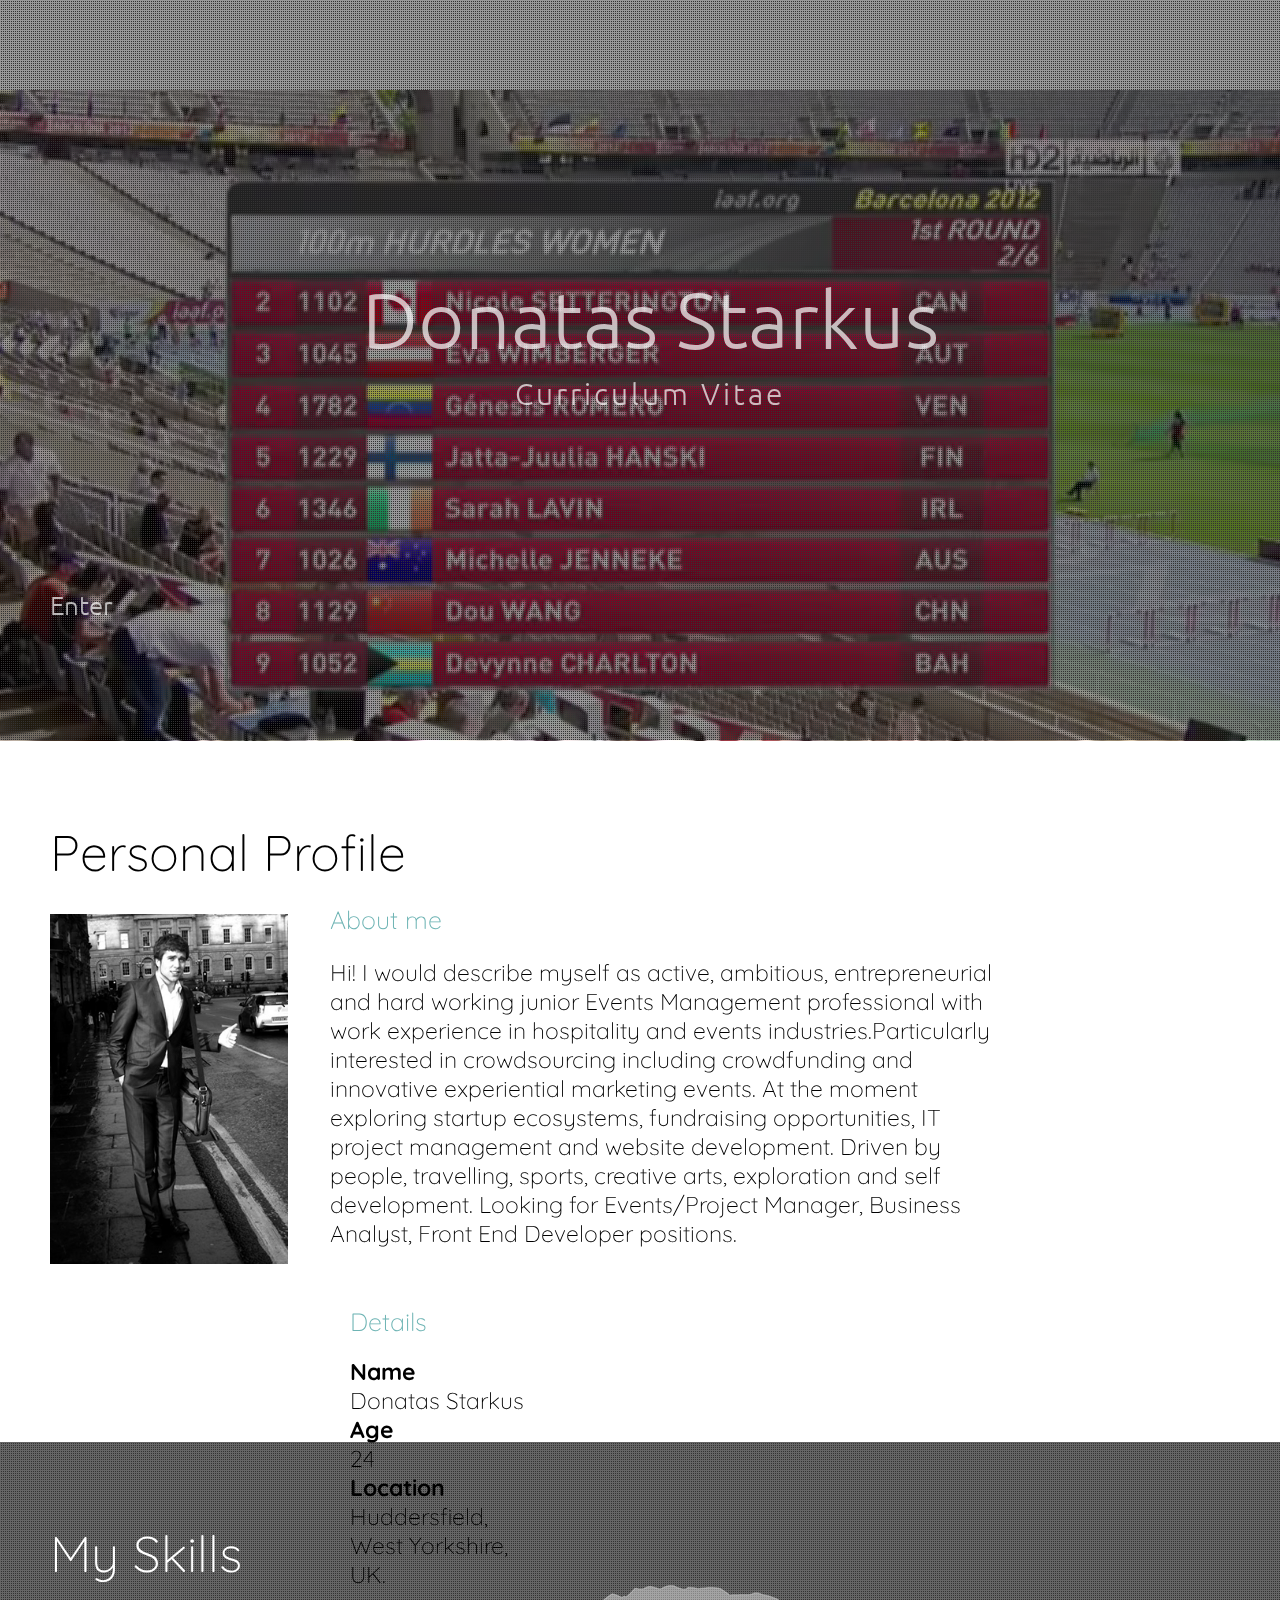
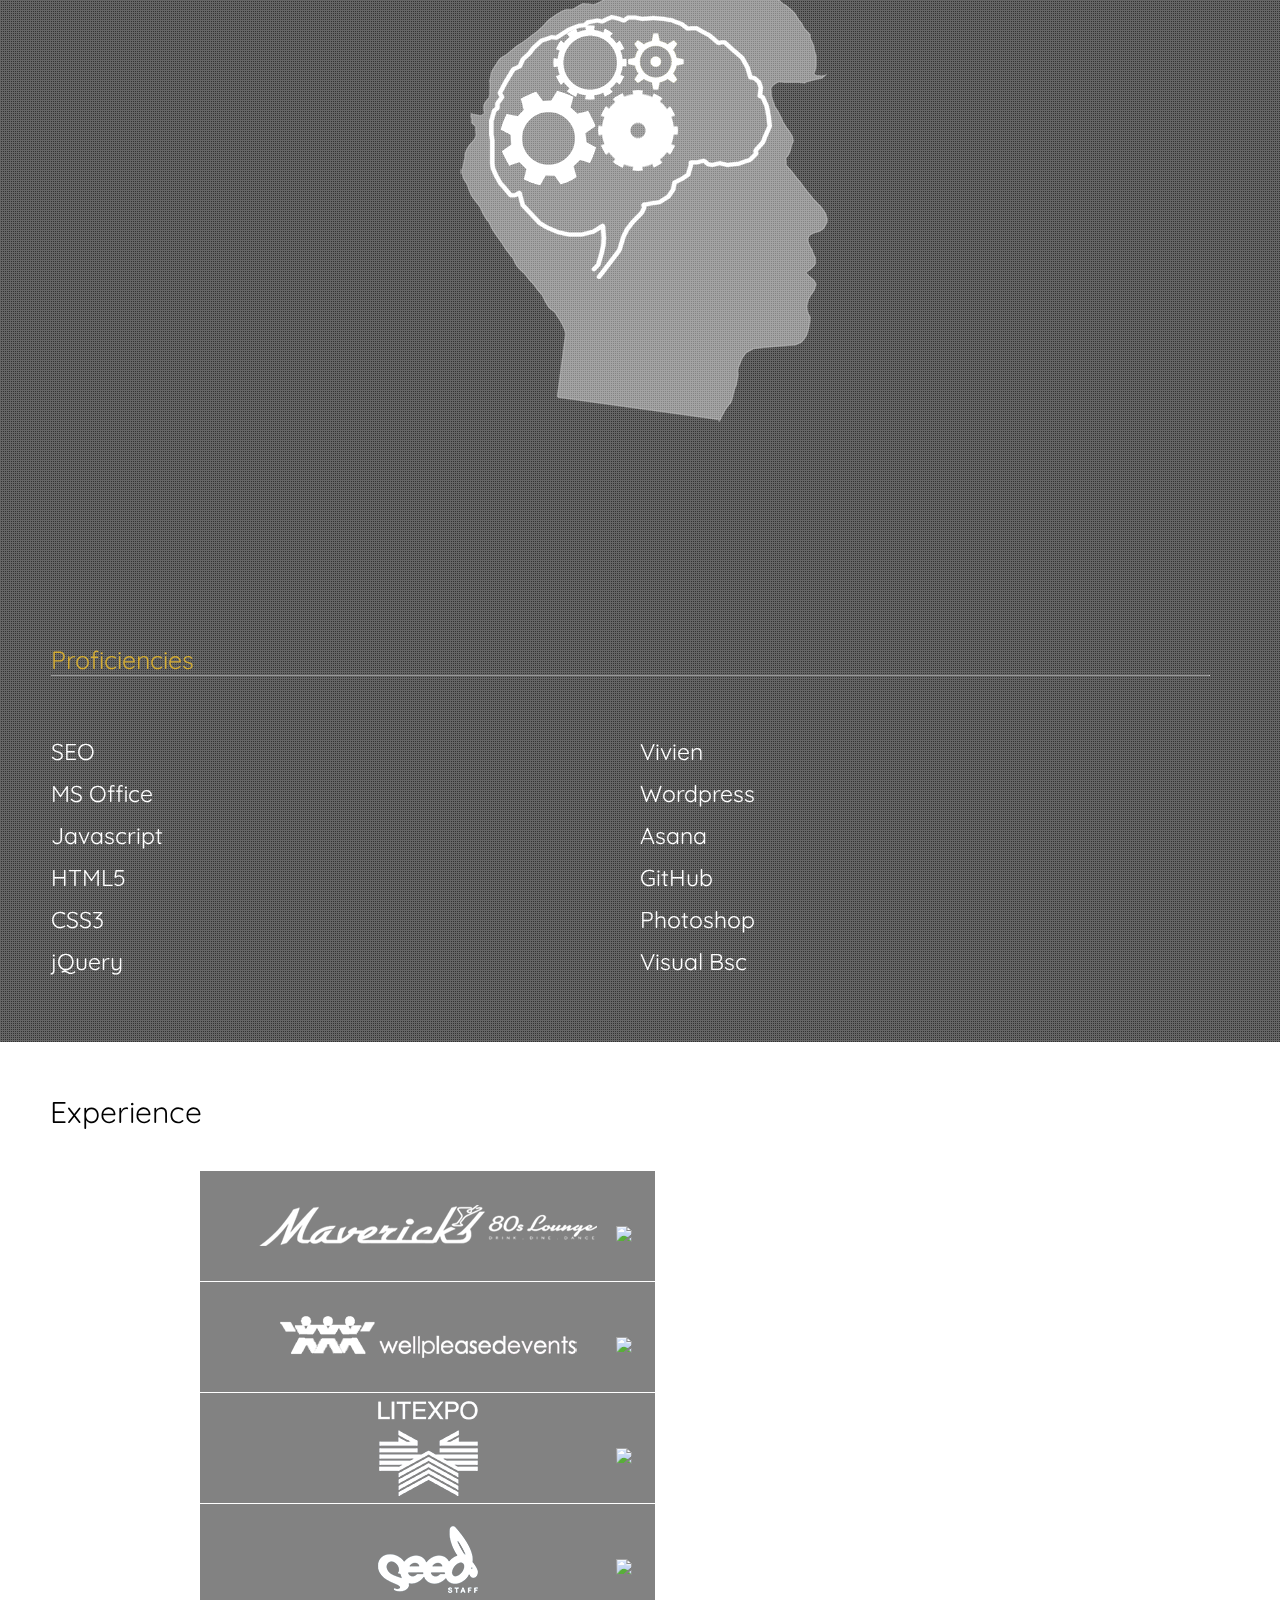
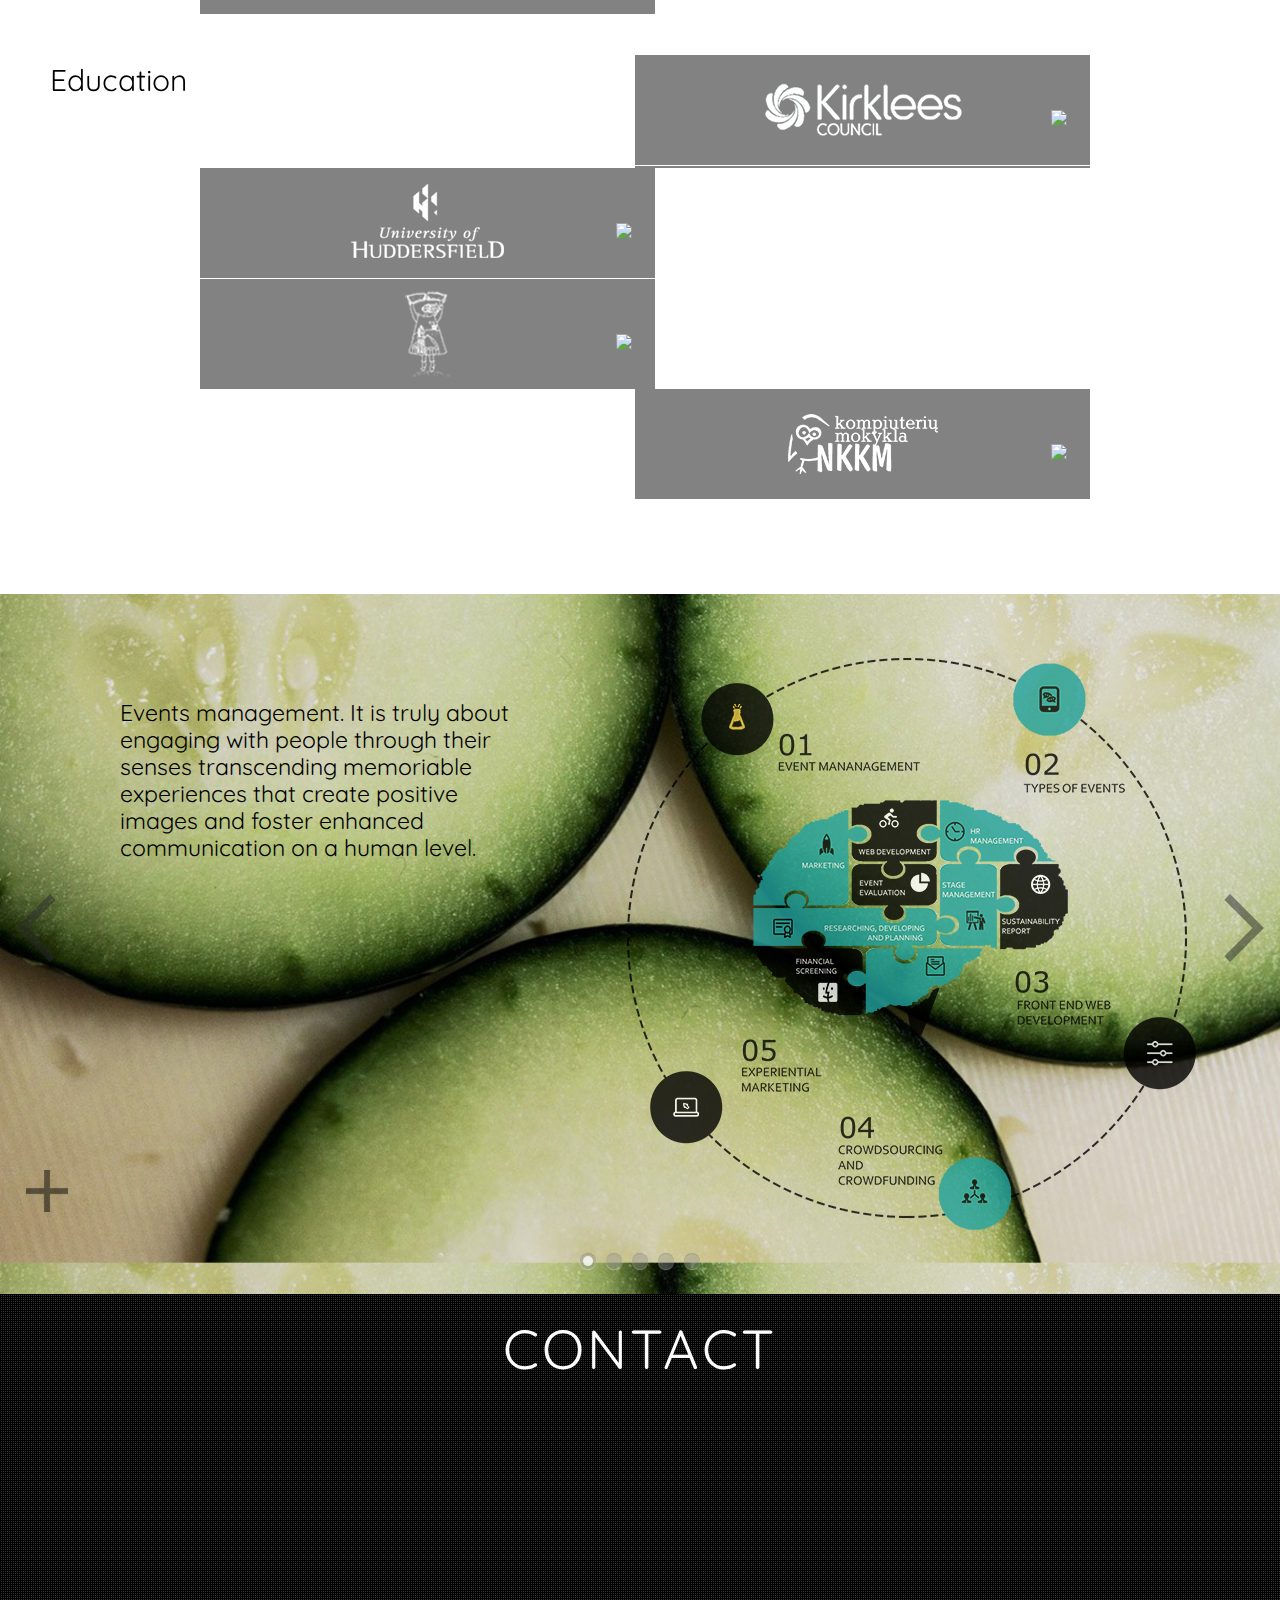
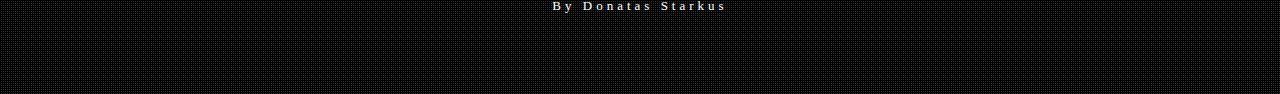
==== commit fc3dbcbf: "some minor changes after testing online" ====
--- a/myweb.html
+++ b/myweb.html
@@ -59,20 +59,24 @@
         <h2  id="cv">Curriculum Vitae</h2>
 
 
-        <a href="#about-1"><p>Enter</p></a>
+        <a href="#about"><p>Enter</p></a>
 				
 		</div>
 
 		
 
 		<div id="second">
+      <div id="about" class="pagename">
+          <h1>Personal Profile</h1>
+        </div>
+      
 			<div id="about-1">
-        <img  id="for" src="./myweb/media/me.jpg">
+        <img  id="for" src="./media/me.jpg">
           
       </div>
     
       <div id="about-2">
-        <h2 id="about">Personal Profile</h2>
+        
 
         <h5>About me</h5>
           
@@ -818,8 +822,8 @@
             <div class="social-icons topopout" data-product_id="1" id="press"></div>   
           </div> 
 
-          <div class="emailsai">
-            <p>donatas.starkus@gmail.com 0752852452 Event Services </p>
+          <div id="emailsai">
+            <p>By Donatas Starkus</p>
           </div>
           </div>
 			
--- a/css/myweb.css
+++ b/css/myweb.css
@@ -233,20 +233,12 @@
 	margin-top: 1px;
 	}
 
-#about {
-	margin: 0px;
-	padding-top: 120px;
-	font-family: 'Quicksand';
-	letter-spacing: 0px;
-	font-size: 50px;
-	font-weight: 300;
-}
 
 
 
 #about-1 {
 	float: left;
-	width:380px;
+	width:330px;
 	height: 450px;
 	margin-left: 50px;
 	background-color: white;
@@ -259,16 +251,16 @@
 #about-1 img {
 	width: 300;
 	height:350px;
-	border-width: 3px;
+	border-width: 0px;
 	border-color: black;
-	padding-top: 130px;
-	padding-left: 80px;
+	padding-top: 30px;
+	padding-left: 50px;
 }
 
 #about-2 {
 	float: left;
-	width:450px;
-	margin-left: 50px;
+	width:670px;
+	margin-left: 0px;
 	
 }
 
@@ -286,7 +278,7 @@
 	font-family: 'Quicksand';
 	font-weight: 300;
 	font-size: 23px;
-	letter-spacing: 0	px;
+	letter-spacing: 0px;
 }
 
 .about-bold {
@@ -295,9 +287,9 @@
 
 #about-3 {
 	float: left;
-	width:400px;
-	margin-left: 50px;
-	letter-spacing: 1px;
+	width:310px;
+	margin-left: 20px;
+	letter-spacing: 0px;
 	font-size: 23px;
 	font-weight: 300;
 
@@ -305,7 +297,7 @@
 
 #about-3 h5 {
 	font-size: 25px;
-	padding-top: 201px;
+	padding-top: 35px;
 	margin: 0px;
 	padding-bottom: 20px;
 	color: rgb(110,180,180);
@@ -356,7 +348,7 @@
 	letter-spacing: 0px;
 	font-weight: 300;
 	font-size: 50px;
-	padding-top: 120px;
+	padding-top: 80px;
 	margin-top: 0px;
 }
 
@@ -2187,7 +2179,7 @@
 	letter-spacing: 3px;
 	font-weight: normal;
 	text-align: center;
-	font-family: 'Open Sans Condensed', sans-serif;
+	font-family: 'Quicksand';
 	font-size: 55px;
 	margin: 0px;
 }
@@ -2465,33 +2457,12 @@
 	}
 }
 
-/*Email form end
- */
-
-/* minimapas, kurio nenaudoju bent kolkas, kadangi levai atrodo
-.footer-element2 {
-	position: relative;
-	display: block;
-	float:right;
-	padding: 0px;
-	padding-top: 10px;
-}
-*/
-
-
-#minimap {
-	float: right;
-	width: 400px;
-	padding-top: 0px;
-	margin-right: 50px;
-	padding: 0px;
-}
-
-
-
-.emailsai p {
+
+
+#emailsai p {
 	padding-top: 50px;
 	position: fixed;
+	
 }
 
 #icons {
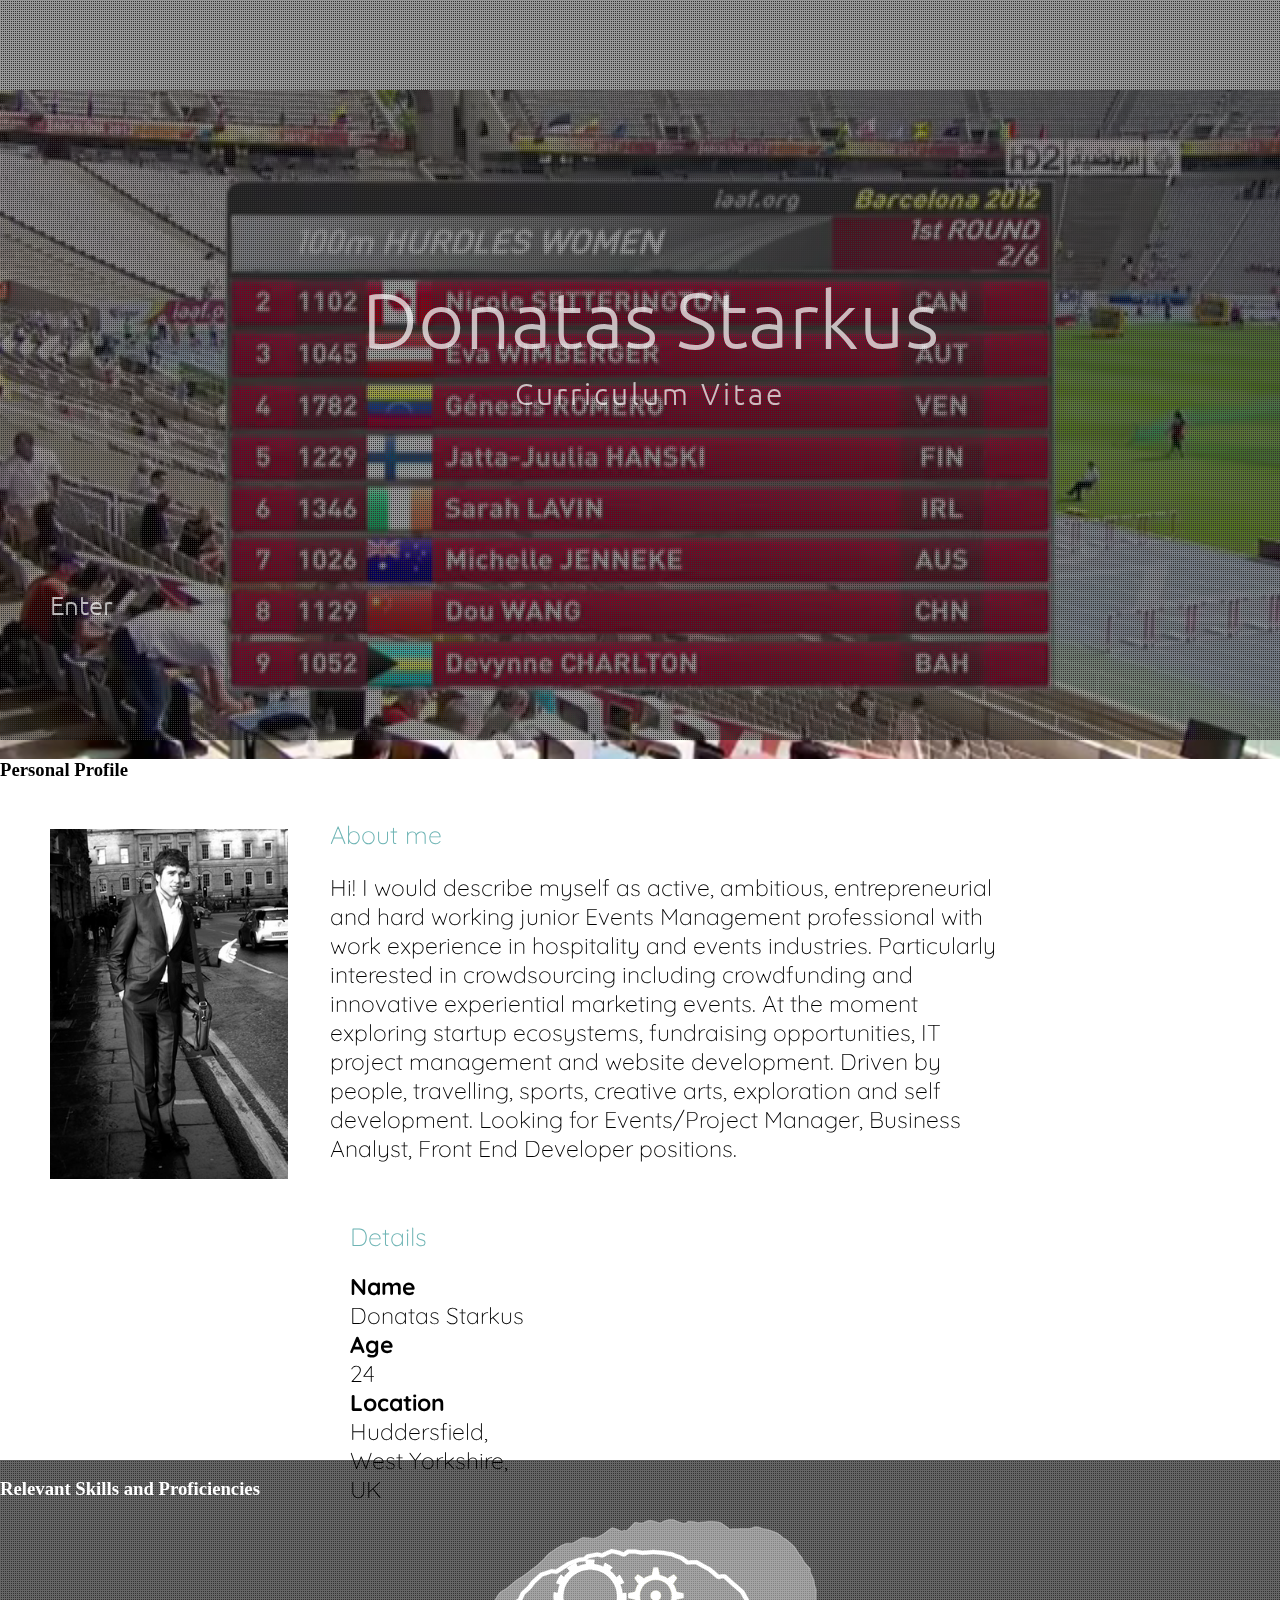
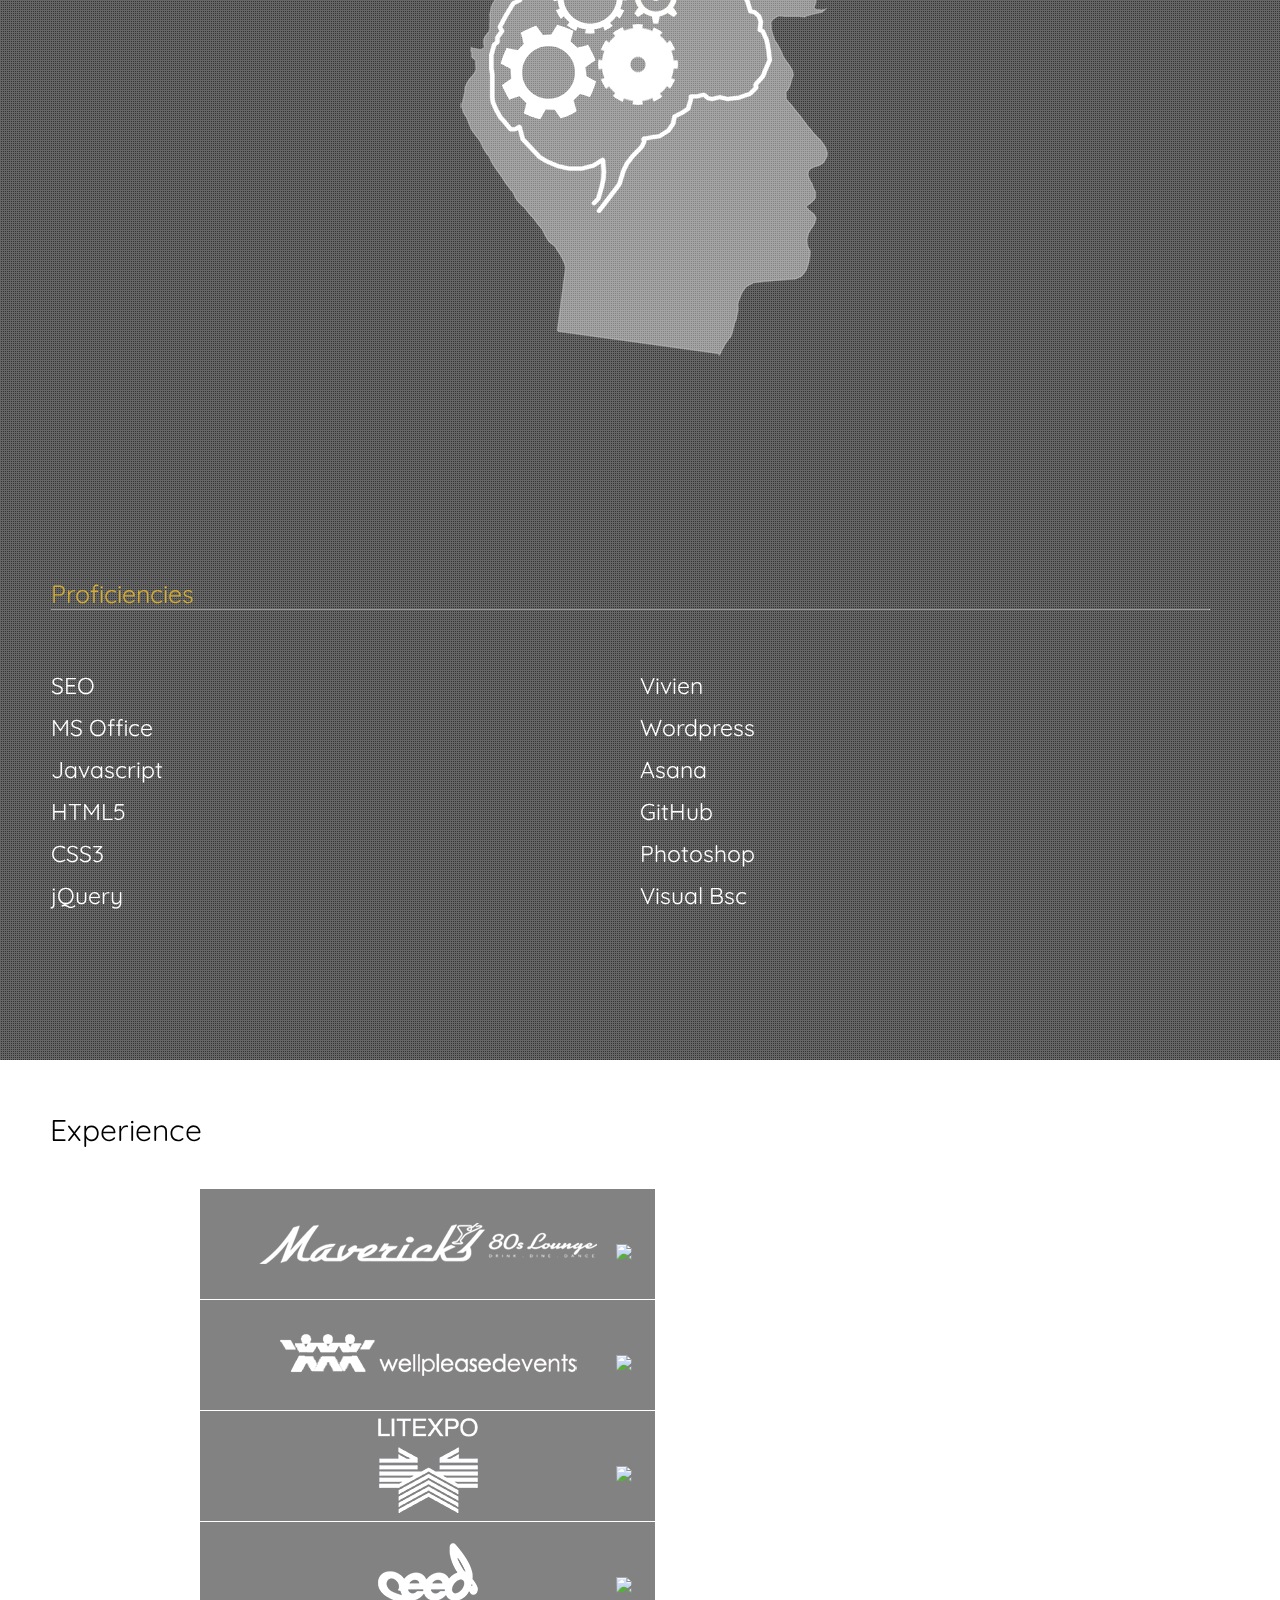
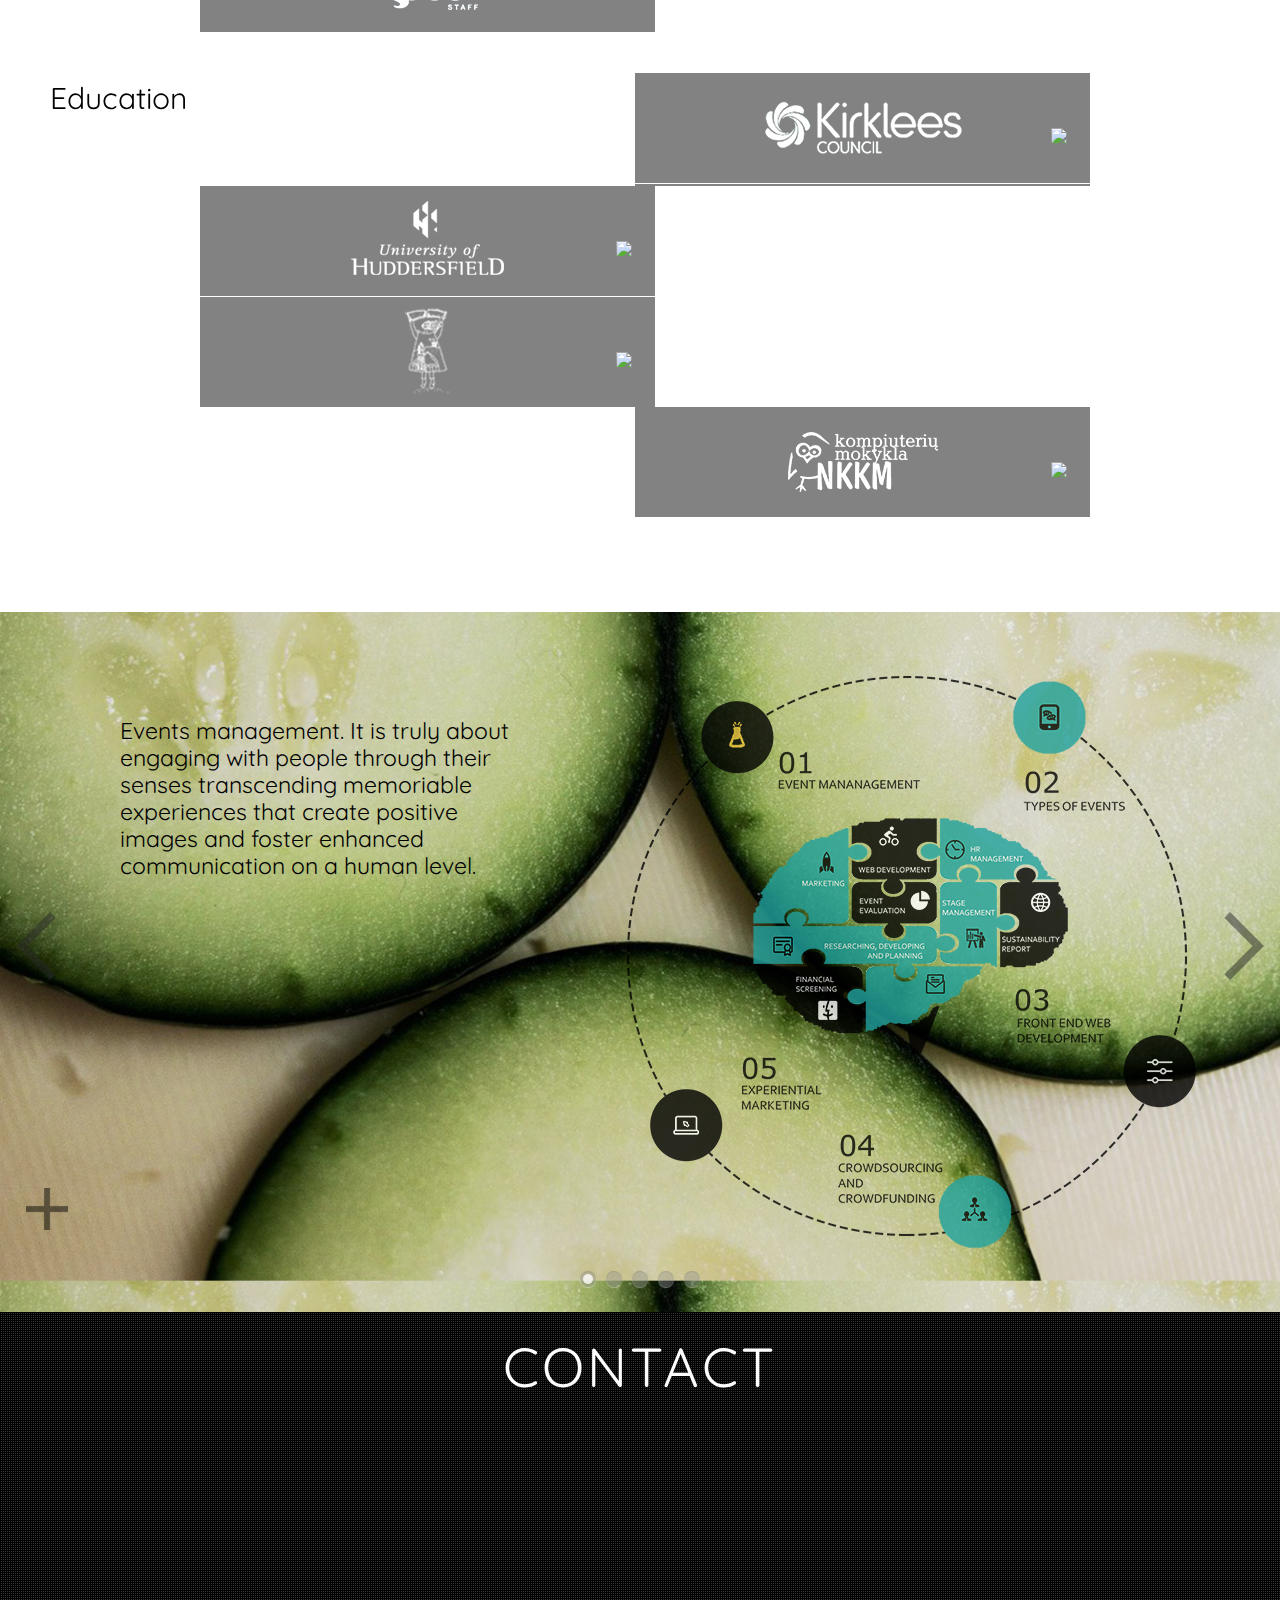
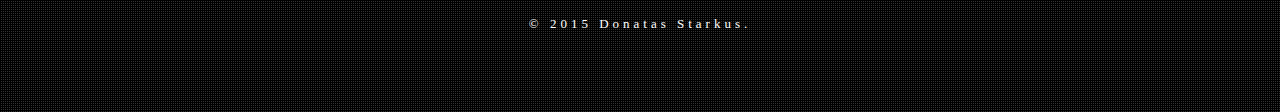
==== commit 04bb6ffc: "pakeitimai latest" ====
--- a/myweb.html
+++ b/myweb.html
@@ -4,7 +4,7 @@
 
 	<head>
 
-		<meta charset="utf-8" name=”Description” CONTENT=”Junior Events Management Professional Curriculum Vitae”>
+		<meta charset="utf-8" name="Description" content="Junior Events Management and Crowdsourcing Professional Curriculum Vitae">
 
 		<link type="text/css" rel="stylesheet" href="./css/myweb.css"/>
 
@@ -37,7 +37,7 @@
         <div id="navigation">
           
         <ul>
-				  <li class="nav"><a href="#about">ABOUT</a></li>
+				  <li class="nav"><a href="#title-about">ABOUT</a></li>
 				  <li class="nav"><a href="#skills-title">SKILLS</a></li>
 				  <li class="nav"><a href="#experience">EXPERIENCE</a></li>
 				  <li class="nav"><a href="#gallery">PORTFOLIO</a></li>
@@ -59,15 +59,15 @@
         <h2  id="cv">Curriculum Vitae</h2>
 
 
-        <a href="#about"><p>Enter</p></a>
+        <a href="#title-about"><p>Enter</p></a>
 				
 		</div>
 
 		
 
 		<div id="second">
-      <div id="about" class="pagename">
-          <h1>Personal Profile</h1>
+      <div >
+          <h3 id="title-about">Personal Profile</h3>
         </div>
       
 			<div id="about-1">
@@ -80,7 +80,7 @@
 
         <h5>About me</h5>
           
-          <p>Hi! I would describe myself as active, ambitious, entrepreneurial and hard working junior Events Management professional with work experience in hospitality and events industries.Particularly interested in crowdsourcing including crowdfunding and innovative experiential marketing events. At the moment exploring startup ecosystems, fundraising opportunities, IT project management and website development. Driven by people, travelling, sports, creative arts, exploration and self development. Looking for Events/Project Manager, Business Analyst, Front End Developer positions.  
+          <p>Hi! I would describe myself as active, ambitious, entrepreneurial and hard working junior Events Management professional with work experience in hospitality and events industries. Particularly interested in crowdsourcing including crowdfunding and innovative experiential marketing events. At the moment exploring startup ecosystems, fundraising opportunities, IT project management and website development. Driven by people, travelling, sports, creative arts, exploration and self development. Looking for Events/Project Manager, Business Analyst, Front End Developer positions.  
           </p>
       </div>
     
@@ -92,18 +92,16 @@
           <p>24</p>
           <p><span class="about-bold">Location</span></p>
           <p>Huddersfield, </br>
-          West Yorkshire, </br> UK.
+          West Yorkshire, </br> UK
             </p>
       </div>
     
 		</div>
 
 		<div id="third">
-
-
       <div id="third-skills">
-        <div class="pagename">
-          <h1 id="skills-title">My Skills</h1>
+        <div>
+          <h3 id="skills-title">Relevant Skills and Proficiencies</h3>
         </div>
 
         <div id="skillhead">
@@ -112,7 +110,7 @@
             <div id="colhead1">
               <img  id="colhead1-ic" src="./media/users.png">
               <p>Leadership skills</p>
-              <span class="headnotes">"The first responsibility of a leader is to define reality. The last is to say thank you. In between, the leader is a servant" — Max DePree </span>
+              <span class="headnotes">Leads and directs others; teaches/ trains/instructs; counsels/coaches; manages conflict; helps team members set and achieve goals; delegates effectively; makes and implements decisions; enforces policies </span>
 
    
   
@@ -122,8 +120,8 @@
 
           <div id="colhead2">
               <img  id="colhead2-ic" src="./media/problem.png">
-              <p>Problem solving</p>
-              <span class="headnotes">"The significant problems we face cannot be solved at the same level of thinking we were at when we created them." — Albert Einstein</span>
+              <p>Creative problem solving</p>
+              <span class="headnotes">Identifies and defines the problem, uses different perspectives, reduces the complexity, uses appreciative inquiry, engages in creative thinkig techniques to generate alternatives, selects and evaluates best solutions, plans and implements changes.  </span>
 
           </div>
         </div>
@@ -131,17 +129,17 @@
         <div id="rowhead2">
           <div id="headimg">
           <img src="./media/head.png">
-          <div id="mec1" class="meca1 mecabar1" onclick="toggleElement1(), drawBarCircleChart()">
-          <div class='spiralContainer'><div class='spiral'></div></div>
+          <div id="mec1" class="meca1 mecabar1" >
+          <div class='spiralContainer'><div class='spiral' onmouseover="toggleElement1()"></div></div>
         </div>
-        <div id="mec2" class="meca1" onclick="toggleElement2()">
-          <div class='spiralContainer2'><div class='spiral2'></div></div>
+        <div id="mec2" class="meca1" >
+          <div class='spiralContainer2'><div class='spiral2' onmouseover="toggleElement2()"></div></div>
           </div>
-          <div id="mec3" class="meca1" onclick="toggleElement3()">
-          <div class='spiralContainer3'><div class='spiral3'></div></div>
+          <div id="mec3" class="meca1" >
+          <div class='spiralContainer3'><div class='spiral3' onmouseover="toggleElement3()"></div></div>
           </div>
-          <div id="mec4" class="meca1" onclick="toggleElement4()">
-          <div class='spiralContainer4'><div class='spiral4'></div></div>
+          <div id="mec4" class="meca1">
+          <div class='spiralContainer4'><div class='spiral4' onmouseover="toggleElement4()"></div></div>
           </div>
           </div>
 
@@ -151,15 +149,15 @@
         <div id="rowhead3">
           <div id="colhead3">
             <img  id="colhead3-ic" src="./media/lightb.png">
-            <p>Creativity and Innovations</p>
-           <span class="headnotes">"You cannot discover new oceans unless you have the courage to lose sight of the shore" - Andre Gide </span>
+            <p>Planning and Organisation</p>
+           <span class="headnotes">Forecasts; identifies and gathers appropriate resources; thoroughly researches background information; develops strategies; thinks critically; handles details; coordinates and completes tasks; manages projects effectively; meets deadlines; plans and arranges activities; multitasks; </span>
 
           </div>
 
           <div id="colhead4">
              <img  id="colhead4-ic" src="./media/flexi.png">
-            <p>Flexibility</p>
-           <span class="headnotes">"The present confrontation of our mind. The flexibility of our vision" - Black Uhuru </span>
+            <p>Interpersonal skills</p>
+           <span class="headnotes">Writes clearly and concisely; listens attentively; openly expresses ideas, negotiates/resolves differences; provides and asks for feedback; offers well-thought-out solutions; cooperates and works well with others</span>
 
             
           </div>
@@ -651,7 +649,7 @@
 <!--END  of HIDDEN pop up-->
                     <div class="deco" data-icon=""></div>
                     
-                    <blockquote id="fifth-quote"><p>Experiential marketing. I think if you want to eat more meat you should kill it yourself and eat it raw so that you are not blinded by the hypocrisy of having it processed for you.</p></blockquote>
+                    <blockquote id="fifth-quote"><p>Experiential marketing. In order for brands to communicate their messages effectively while engaging in traditional marketing mix activities it is incremental to transfer positive experiences to customers in order to create desired brand image and foster communication. Word of mouth is said to be one of the best types of marketing allowing to shape product associations that could be leveraged by inclusion of active social media campaign. Personally, I would include crowdsourcing as experiential marketing activity as if it used correctly people fulfill their needs to be heard and create greater ties with the brand.  </p></blockquote>
                     <img  class="plus" id="hid5" data-product_id="5" src="./media/plus.png">
                 </div>
               </div>
@@ -805,9 +803,7 @@
         </div>
         
         <div class="footer-element2"> 
-          
-         <!-- <iframe  id="minimap" src="https://www.google.com/maps/embed?pb=!1m18!1m12!1m3!1d1220568.7145211624!2d-1.2438770578124994!3d53.308820409722856!2m3!1f0!2f0!3f0!3m2!1i1024!2i768!4f13.1!3m3!1m2!1s0x487962132bcdb7bb%3A0x653c3a498c896a17!2sHuddersfield%2C+West+Yorkshire%2C+UK!5e0!3m2!1sen!2s!4v1412783868594" width="400" height="270" frameborder="0" style="border:0">
-          </iframe>-->
+    
         </div>
 
         <div id="credentials">
@@ -823,7 +819,7 @@
           </div> 
 
           <div id="emailsai">
-            <p>By Donatas Starkus</p>
+            <p>&copy 2015 Donatas Starkus.</p>
           </div>
           </div>
 			
@@ -1272,10 +1268,10 @@
 <script type="text/javascript">
 function toggleElement1(){
        if($('#colhead1').is(':visible')) {
-            $('#colhead1').fadeOut('slow');
+            $('#colhead1').fadeOut('5s');
         }
         else{
-            $('#colhead1').fadeIn('slow');
+            $('#colhead1').fadeIn('5s');
         }
     }
 </script>
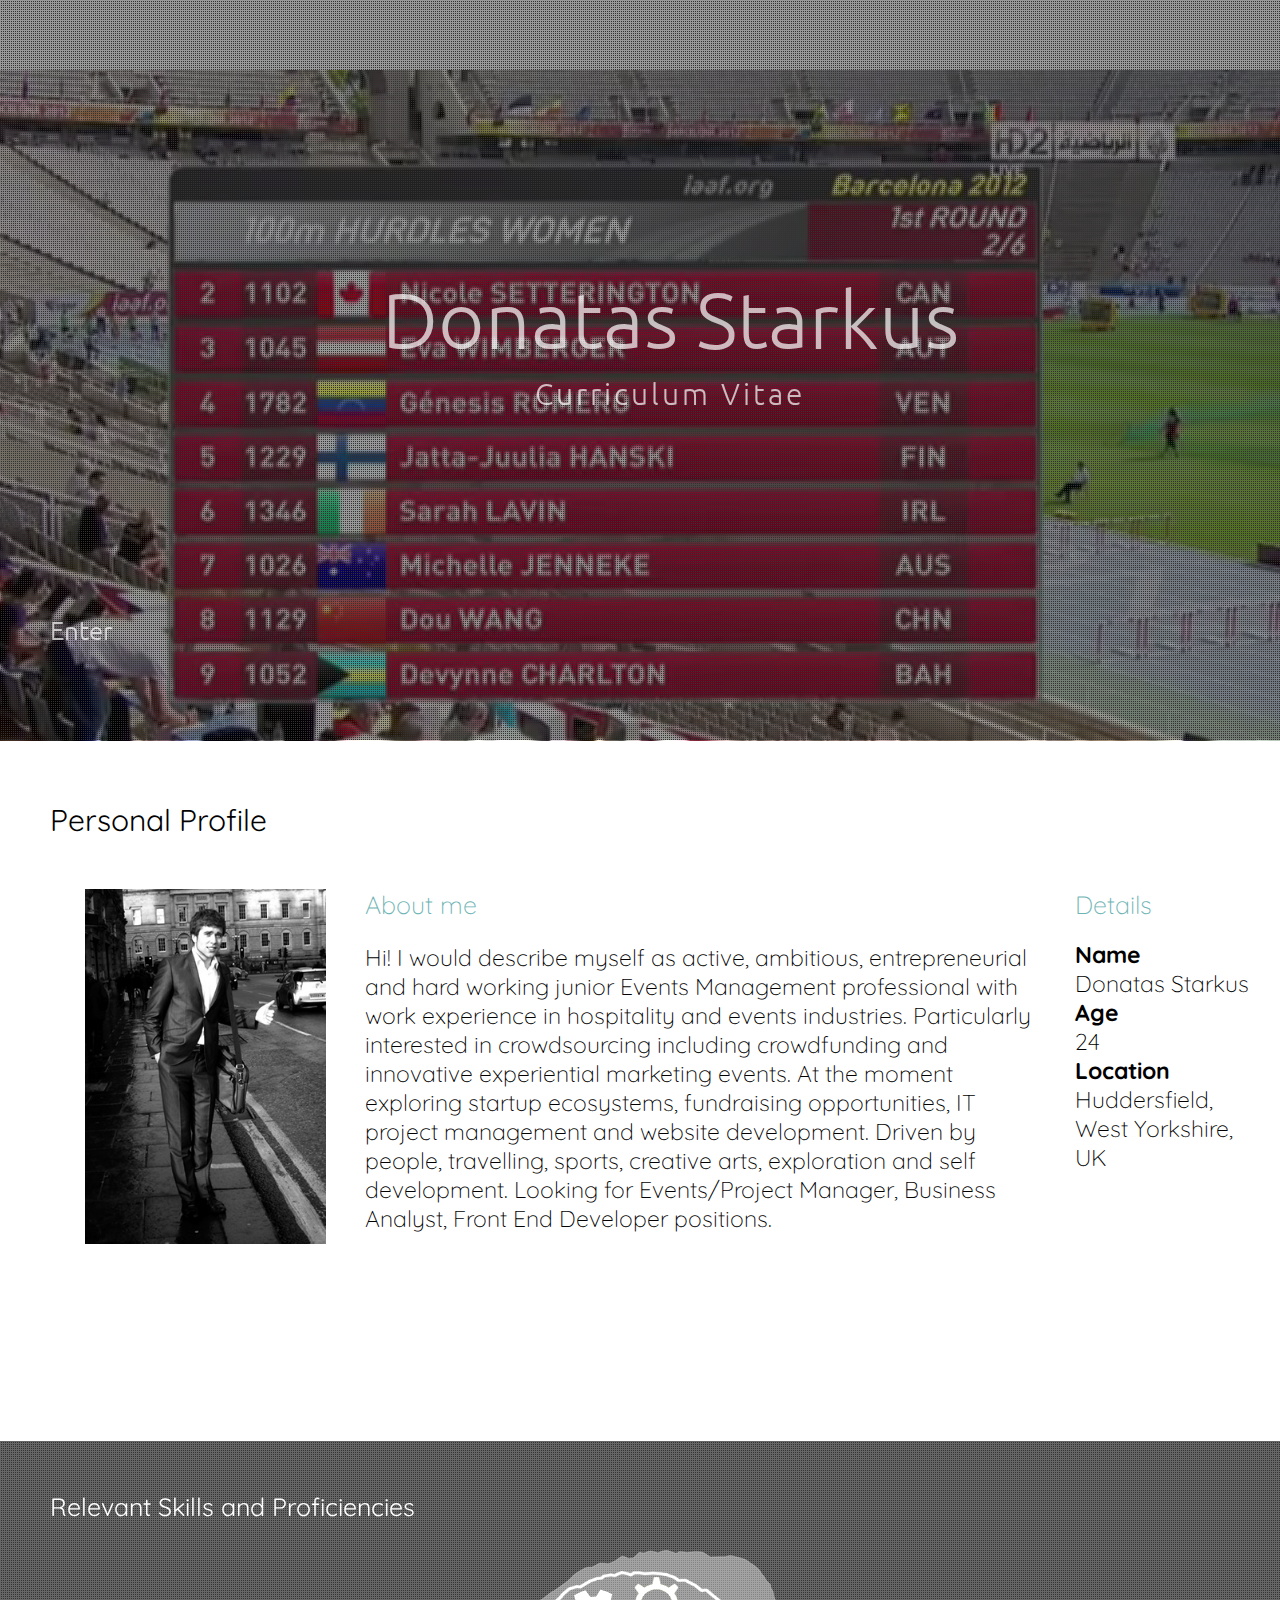
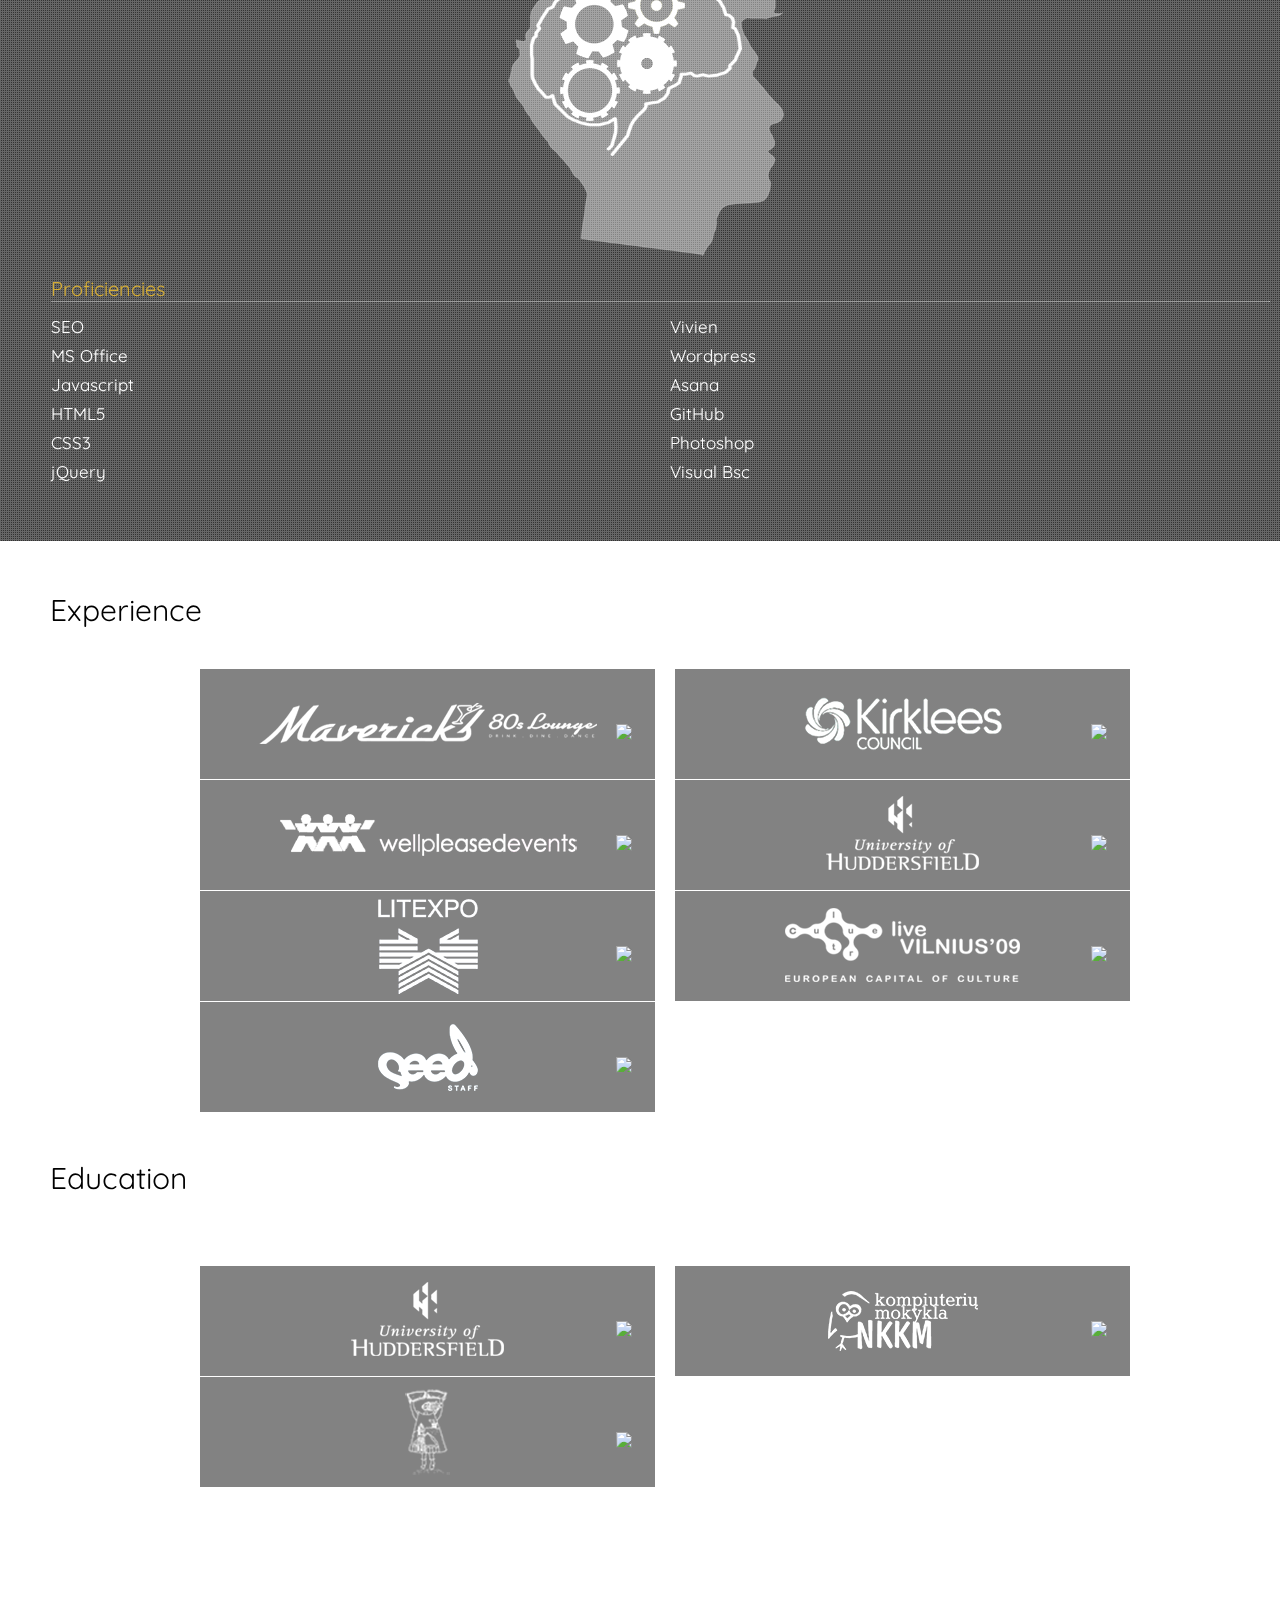
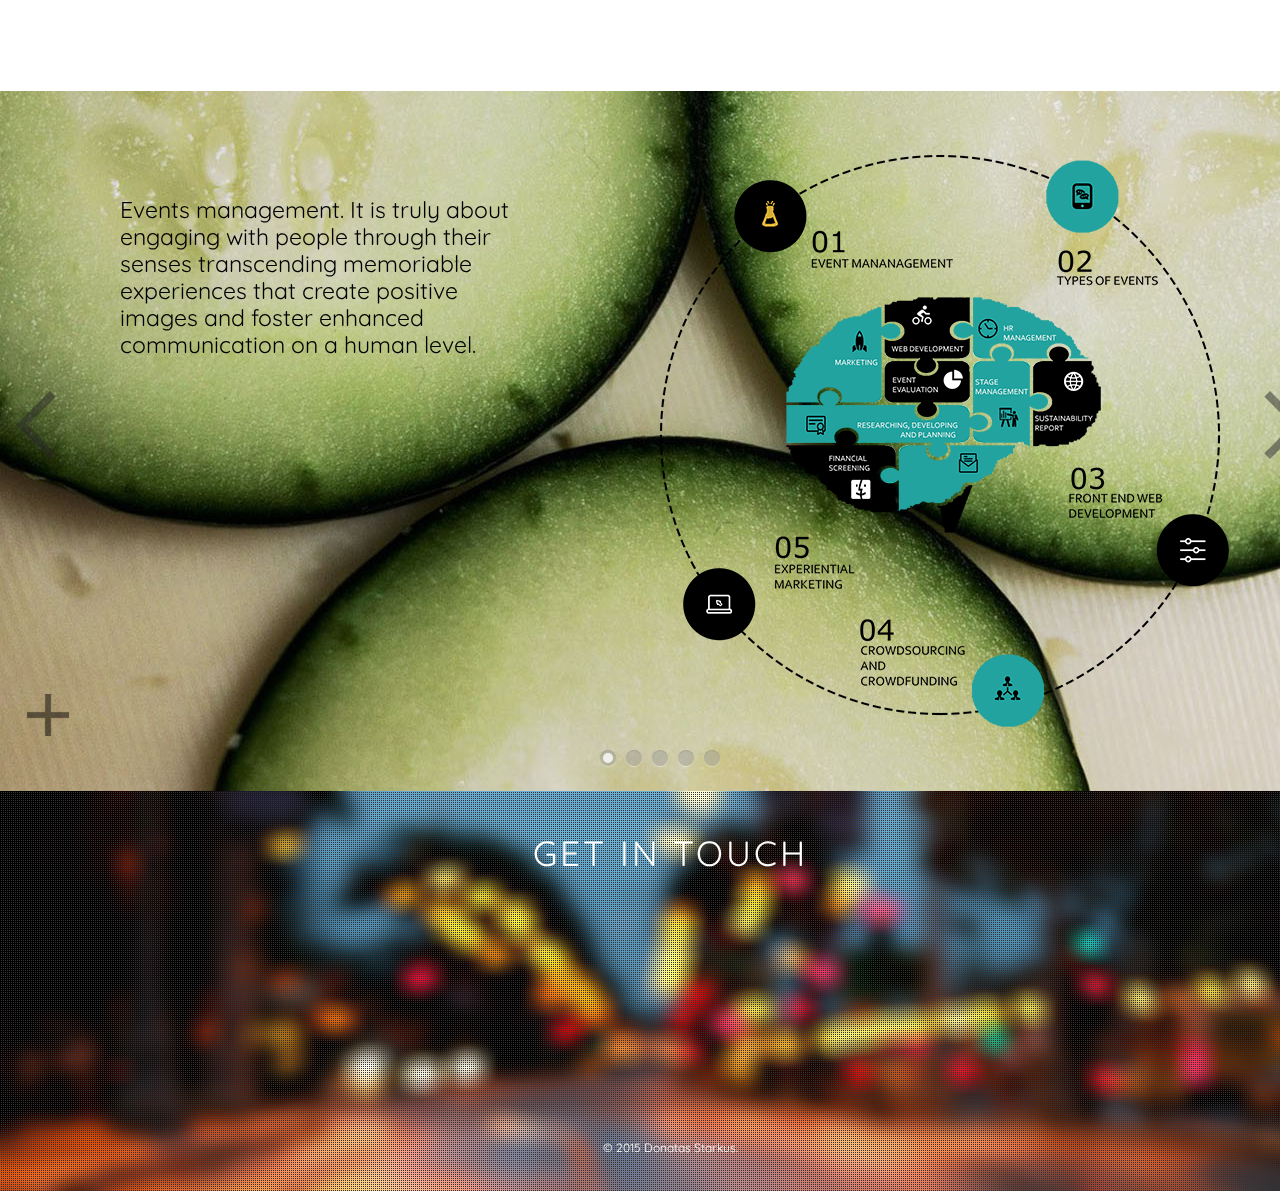
==== commit e1d4de30: "loads of updates" ====
--- a/myweb.html
+++ b/myweb.html
@@ -3,8 +3,8 @@
 <html>
 
 	<head>
-
-		<meta charset="utf-8" name="Description" content="Junior Events Management and Crowdsourcing Professional Curriculum Vitae">
+    <title>Donatas Starkus Curriculum Vitae - Events Management, Crowdsourcing, Front End Web Development</title>
+		<meta charset="utf-8" name="Description" content="Donatas is young, active and talented individual interested in various projects related to events industry. Currently focused on crowdfunding and crowdsourcing.">
 
 		<link type="text/css" rel="stylesheet" href="./css/myweb.css"/>
 
@@ -37,10 +37,10 @@
         <div id="navigation">
           
         <ul>
-				  <li class="nav"><a href="#title-about">ABOUT</a></li>
-				  <li class="nav"><a href="#skills-title">SKILLS</a></li>
+				  <li class="nav"><a href="#about_donatas">ABOUT</a></li>
+				  <li class="nav"><a href="#relevant_skills">SKILLS</a></li>
 				  <li class="nav"><a href="#experience">EXPERIENCE</a></li>
-				  <li class="nav"><a href="#gallery">PORTFOLIO</a></li>
+				  <li class="nav"><a href="#starkus_will">PORTFOLIO</a></li>
 				  <li class="nav"><a href="#contact">CONTACT</a></li>
         </ul>
       </div>
@@ -59,7 +59,7 @@
         <h2  id="cv">Curriculum Vitae</h2>
 
 
-        <a href="#title-about"><p>Enter</p></a>
+        <a href="#about_donatas"><p>Enter</p></a>
 				
 		</div>
 
@@ -67,7 +67,7 @@
 
 		<div id="second">
       <div >
-          <h3 id="title-about">Personal Profile</h3>
+          <h3 id="about_donatas">Personal Profile</h3>
         </div>
       
 			<div id="about-1">
@@ -99,9 +99,9 @@
 		</div>
 
 		<div id="third">
-      <div id="third-skills">
+            <div id="third-skills" >
         <div>
-          <h3 id="skills-title">Relevant Skills and Proficiencies</h3>
+          <h3 id="relevant_skills">Relevant Skills and Proficiencies</h3>
         </div>
 
         <div id="skillhead">
@@ -128,7 +128,7 @@
 
         <div id="rowhead2">
           <div id="headimg">
-          <img src="./media/head.png">
+          <img id="headpic" src="./media/head.png" height="320" width="300">
           <div id="mec1" class="meca1 mecabar1" >
           <div class='spiralContainer'><div class='spiral' onmouseover="toggleElement1()"></div></div>
         </div>
@@ -166,7 +166,7 @@
       </div>
         
 
-			<div id="skills">
+			<div id="skills" class="skilsai">
      
 
         
@@ -240,7 +240,7 @@
                         <span>GitHub</span>
                       </td>
                       <td class="jbar">
-                         <div id="bar-10" class="jqbar horizontal" data-label="" data-value="50", data-color="rgba(110, 180, 180, 0.4)">
+                         <div id="bar-10" class="jqbar horizontal" data-label="" data-value="90", data-color="rgba(110, 180, 180, 0.4)">
                         </div>
                       </td>
                     </tr>
@@ -453,7 +453,7 @@
 		<div id="fifth">
       
       
-      <div id="gallery">
+      <div id="starkus_will">
 
           <div id="slider" class="sl-slider-wrapper">
               
@@ -527,8 +527,9 @@
                       <div id="hidden2">
                        <div class="hidden" id="hidden_2">
                         <div id="hidden_content2">
-                          <img class="close" src="./media/close.png">
-                          <p><span class="hidden-title">Event Types</span> </p>
+                          <img class="close" src="./media/closew.png">
+                          <div id="hidden2text">
+                          <p><span  class="hidden-title">Event Types</span> </p>
                           <p>Events management is a broad area encompasing numerous types of events with different range of impacts driving </br>postive sustainable change. Events could be described as a communication channel creating experiences that are </br>associated with the product, brand or specific ideas. These associations must be managed carefully throughout all stages </br> of the event in order to sustain sufficient levels of return on investment or achieve desired outcomes. Each type of ocasion </br> has unique communication preferences however all of them share common trait - experience factor that allows to escape </br> the reality and engage with others on a human level. Event types I feel comfortable with:    </p>
                         <ul>
                           <li>Creative Arts / Community Events</li>
@@ -540,7 +541,7 @@
                           <li>Networking Events</li>
                         </ul>
                           
-                          
+                          </div>
                         </div>
                       </div>
                     </div>
@@ -649,7 +650,7 @@
 <!--END  of HIDDEN pop up-->
                     <div class="deco" data-icon=""></div>
                     
-                    <blockquote id="fifth-quote"><p>Experiential marketing. In order for brands to communicate their messages effectively while engaging in traditional marketing mix activities it is incremental to transfer positive experiences to customers in order to create desired brand image and foster communication. Word of mouth is said to be one of the best types of marketing allowing to shape product associations that could be leveraged by inclusion of active social media campaign. Personally, I would include crowdsourcing as experiential marketing activity as if it used correctly people fulfill their needs to be heard and create greater ties with the brand.  </p></blockquote>
+                    <blockquote id="fifth-quote"><p>Experiential marketing. If brands to communicate their messages effectively while engaging in traditional marketing mix activities it is incremental to transfer positive experiences to customers in order to create desired brand image and foster communication. Word of mouth is one of the best types of advertising allowing to shape product associations that could be leveraged by inclusion of active social media campaign.   </p></blockquote>
                     <img  class="plus" id="hid5" data-product_id="5" src="./media/plus.png">
                 </div>
               </div>
@@ -762,8 +763,9 @@
 <!-- FOOTER Social icons and contact-->
 
 		<div id="sixth">
+      <div id="footergrid">
 			<div id="contact">
-         <h5 id="footer-heading">CONTACT</h5>
+         <h5 id="footer-heading">GET IN TOUCH</h5>
       </div>
         <div class="footer-element1">
 
@@ -771,10 +773,8 @@
           <div id="background-popout">
             <div class="popout" id="popout_1">
               <div class="popout_content">
-
-                <!-- neveikia exit mygtukas nes reikia istrinti a href linka, clashinas. bet kai istrini lygiavimas susipisa -->
-                <a href="" id="exit">
-                  <img  src="./media/x-icon.png"></a>
+  
+                  <img  id="exit" src="./media/x-icon.png">
                 
                 <div id="form-div">
                   <p>Make a quick note and I'll get back to you as soon as possible!</p>
@@ -807,11 +807,10 @@
         </div>
 
         <div id="credentials">
-           
-           
+
           <div id="icons">
             <a href="http://www.faacebook.com/d.starkus" target="_blank"><div class="social-icons" id="facebook"></div></a>
-            <a href="http://https://www.twitter.com/donatas_s" target="_blank"> <div class="social-icons" id="twitter"></div></a>
+            <a href="https://www.twitter.com/donatas_s" target="_blank"> <div class="social-icons" id="twitter"></div></a>
             <a href="http://uk.linkedin.com/pub/donatas-starkus/47/12b/b00/" target="_blank"> <div class="social-icons" id="linkedin"></div></a>
             <a href="http://www.google.com/+DonatasStarkus" target="_blank"> <div class="social-icons" id="google"></div></a>
             <a href="skype:donatas_cia_as1?chat?"><div class="social-icons" id="skype"></div></a>
@@ -822,7 +821,7 @@
             <p>&copy 2015 Donatas Starkus.</p>
           </div>
           </div>
-			
+			</div>
 		</div>
 
 		
@@ -1321,7 +1320,7 @@
 
   $(function(){
     $(window).scroll(function(){
-      if (isScrolledIntoView($('#skills'))) {
+      if (isScrolledIntoView($('.skilsai'))) {
         $('#bar-1, #bar-2, #bar-3, #bar-4, #bar-5, #bar-6, #bar-7, #bar-8, #bar-9, #bar-10, #bar-11, #bar-12').each(function(){
           if (!$(this).hasClass('initialized')){
             $(this).jqbar({ label: $(this).data('label'), value: parseInt($(this).data('value')), barColor: $(this).data('color') });
@@ -1365,5 +1364,4 @@
 </script>
 -->
 
-
 </html>--- a/css/myweb.css
+++ b/css/myweb.css
@@ -7,6 +7,8 @@
 padding: 0px;
 margin: 0px;	
 width: 100%;
+min-width: 1320px;
+
 
 }
 
@@ -20,9 +22,9 @@
 	background-color: rgba(0,0,0, 1);
 	font-weight: normal;
 	color: white;
-	margin-top: 0px;
+	margin: 0;
 	display: none;
-
+	min-width: 1340px;
 	
 	}
 
@@ -32,7 +34,7 @@
 	text-align: right;
 	width: 100%;
 	height: 35px;
-	margin-left: 0px;
+	margin: 0px;
 	background-color: rgba(0,0,0, 0.8);
 	color: white;
 	font-weight: normal;
@@ -115,7 +117,7 @@
 }
 
 #navigation ul {
-	margin-top: 10px;
+	padding-top: 0px;
 	margin-right: 60px;
 }
 
@@ -135,12 +137,11 @@
 #first {
 	position: relative;
 	background-color: rgba(0,0,0, 0.4);
-background-image: url("../media/patterns/grid.png");
-	width: 100%;
-	margin-top: 0px;
+	background-image: url("../media/patterns/grid.png");
+	width: 100%;
+		margin-top: 0px;
 	height:740px;
 	margin-left: 0px;
-	
 	} 
 
 
@@ -182,8 +183,8 @@
 	right: 0;
 	bottom: 0;
     min-height: 100%;
-	
-	width: 100%;
+	width: 100%;
+	min-width: 1350px;
 	height: auto; 
 	z-index: -100;
 	background: url("./media/background.jpg") no-repeat;
@@ -192,6 +193,7 @@
 	}
 
 a > p {
+	display: inline-block;
 	text-align: left;
 	margin-left: 50px;
 	padding-top: 150px;
@@ -207,6 +209,7 @@
 
 
 a > p:hover {
+	display: inline-block;
 	text-align: left;
 	letter-spacing: 0px;
 	margin-left: 50px;
@@ -231,18 +234,28 @@
 	margin-bottom: 0px;
 	background-color: white;
 	margin-top: 1px;
+	min-width: 1340px;
 	}
 
-
+#about_donatas {
+	padding-left: 50px;
+	padding-bottom: 20px;
+	font-family: 'Quicksand';
+	font-weight: normal;
+	font-size: 30px;
+	padding-top: 60px;
+	margin-top: 0px;
+
+}
 
 
 #about-1 {
 	float: left;
 	width:330px;
 	height: 450px;
-	margin-left: 50px;
+	margin-left: 0px;
 	background-color: white;
-	margin-left: 0px;
+	padding-left: 35px;
 
 }
 
@@ -250,10 +263,10 @@
 
 #about-1 img {
 	width: 300;
-	height:350px;
+	height:355px;
 	border-width: 0px;
 	border-color: black;
-	padding-top: 30px;
+	padding-top: 0px;
 	padding-left: 50px;
 }
 
@@ -267,7 +280,7 @@
 #about-2 h5 {
 	font-size: 25px;
 	margin: 0px;
-	padding-top: 20px;
+	padding-top: 0px;
 	color: rgb(110,180,180);
 	font-weight: 300;
 	font-family: 'Quicksand';
@@ -279,6 +292,7 @@
 	font-weight: 300;
 	font-size: 23px;
 	letter-spacing: 0px;
+
 }
 
 .about-bold {
@@ -287,8 +301,8 @@
 
 #about-3 {
 	float: left;
-	width:310px;
-	margin-left: 20px;
+	width: 260px;
+	padding-left: 40px;
 	letter-spacing: 0px;
 	font-size: 23px;
 	font-weight: 300;
@@ -297,7 +311,7 @@
 
 #about-3 h5 {
 	font-size: 25px;
-	padding-top: 35px;
+	padding-top: 0px;
 	margin: 0px;
 	padding-bottom: 20px;
 	color: rgb(110,180,180);
@@ -317,11 +331,12 @@
 
 /* Skillsai puslapio pradzia*/
 #third {
+	min-width: 1340px;
 	position: static;
 	width: 100%;
-	height:1200px;
+	height:700px;
 	margin-left: 0px;
-	margin-top: 1px;
+	margin-top: 0px;
 	background: rgba(0,0,0, 0.6);
 	background-image: url("../media/patterns/grid.png");
 	color: white;
@@ -331,35 +346,32 @@
 #third-skills {
 	position: absolute;
 	width: 100%;
-	height:1200px;
+	height:700px;
 	margin-top: 0px;
 }
 
-.pagename {
-	position: relative;
-	padding-top: 0px;
-	margin-top: 0px;
-}
-.pagename h1 {
-	
-	margin-left: 50px;
-	margin-bottom: 0px;
+#relevant_skills {
+	position: relative;	
+	padding-left: 50px;
+	margin: 0;
 	font-family: 'Quicksand';
-	letter-spacing: 0px;
-	font-weight: 300;
-	font-size: 50px;
-	padding-top: 80px;
-	margin-top: 0px;
-}
+	font-weight: normal;
+	font-size: 25px;
+	padding-top: 50px;
+	padding-bottom: 8px;
+}
+
+
 
 #skillhead {
 	position: relative;
 	width: 100%;
-	height: 600px;
+	height: 340px;
 	margin: 0px;
 	display: inline-block;
 	clear: both;
 	padding-top: 0px;
+	min-width: 1340px;
 }
 
 #rowhead1 {
@@ -367,7 +379,7 @@
 	float: left;
 	position: relative;
 	width: 35%;
-	height: 600px;
+	height: 350px;
 	margin: 0px;
 }
 
@@ -375,33 +387,35 @@
 	display: none;
 	position: absolute;
 	float: left;
-	width: 85%;
-	height: 280px;
+	width: 90%;
+	height: 175px;
 	margin: 0px;
 	padding-left: 50px;
-   	padding-top: 30px;
+   	padding-top: 20px;
    }
 
 #colhead1 > p {
-	font-size: 23px;
-	padding-bottom: 10px;
+	font-size: 20px;
+	padding-bottom: 0px;
 	margin: 0;
 	padding-left: 11%;
 	color: rgb(110,180,180);
 	font-weight: 300;
 	font-family: 'Quicksand';
+	text-align: justify;
 }
 
 #colhead1-ic {
 position: absolute;
 padding-top: 3px;
-left: 12%;
+left: 50px;
+
 }
 
 .headnotes {
 	padding-top: 0px;
 	margin: 0px;
-	font-size: 20px;
+	font-size: 17px;
 	font-weight: normal;
 	font-family: 'Quicksand';
 }
@@ -410,8 +424,8 @@
 	display: none;
 	position: absolute;
 	float: left;
-	width: 85%;
-	height: 300px;
+	width: 90%;
+	height: 175px;
 	margin: 0;
 	padding-left: 50px;
   	bottom: 0px;
@@ -419,20 +433,21 @@
 }
 
 #colhead2 > p {
-	font-size: 23px;
+	font-size: 20px;
 	text-align: left;
 	margin: 0;
 	padding-left: 11%;
-	padding-bottom: 10px;
+	padding-bottom: 0px;
 	color: rgb(110,180,180);
 	font-weight: normal;
-	font-family: 'Quicksand', sans-serif;
+	font-family: 'Quicksand';
 }
 
 #colhead2-ic {
 position: absolute;
 top: 0;
-left: 12%;
+left: 50px;
+
 }
 
 #rowhead2 {
@@ -440,7 +455,7 @@
 	float: center;
 	position: absolute;
 	width: 30%;
-	height: 600px;
+	height: 350px;
 	margin: 0px;
 }
 
@@ -449,8 +464,13 @@
 margin: 0px;
 z-index: 0;
 position: absolute;
-height: 600px;
-width: 30%;
+height: 350px;
+width: 100%;
+
+}
+#headpic {
+	padding-left: 30px;
+	padding-top: 20px;
 
 }
 .meca1 {
@@ -458,17 +478,17 @@
 
 }
 #mec1 {
-left: 32px;
-top: 85px;
-height: 97px;
-width: 96px;
+left: 70px;
+top: 39px;
+height: 70px;
+width: 70px;
 position: absolute;
 }
 
 .spiralContainer {
   border-radius: 50%;
-  width: 97px;
-  height:96px;
+  width: 70px;
+  height:70px;
   overflow:;
   margin:20px;
   position: absolute;
@@ -488,8 +508,8 @@
 }
 .spiral {
 	position: absolute;
-  width:97px;
-  height:96px;
+  width:70px;
+  height:70px;
   border-radius: 50%;
   background-image: url(../media/mec1.png);
   background-repeat:no-repeat;
@@ -506,8 +526,8 @@
 
 .spiral:hover {
 	position: absolute;
-  width:97px;
-  height:96px;
+  width:70px;
+  height:70px;
   border-radius: 50%;
   background-image: url(../media/mec1c.png);
   background-repeat:no-repeat;
@@ -551,17 +571,17 @@
 
 
 #mec2 {
-left: 85px;
-top: 20px;
-
-height: 74px;
-width: 75px;
+left: 71px;
+top: 110px;
+
+height: 60px;
+width: 61px;
 position: absolute;
 }
 .spiralContainer2 {
   border-radius: 50%;
-  width:74px;
-  height:75px;
+  width:60px;
+  height:61px;
   overflow:;
   margin:20px;
   position: absolute;
@@ -581,8 +601,8 @@
 }
 .spiral2 {
 	position: absolute;
-  width:74px;
-  height:75px;
+  width:60px;
+  height:61px;
   border-radius: 50%;
   background-image: url(../media/mec2.png);
   background-repeat:no-repeat;
@@ -599,8 +619,8 @@
 
 .spiral2:hover {
 	position: absolute;
-  width:74px;
-  height:75px;
+  width:60px;
+  height:61px;
   border-radius: 50%;
   background-image: url(../media/mec2c.png);
   background-repeat:no-repeat;
@@ -643,16 +663,16 @@
 }
 
 #mec3 {
-left: 160px;
-top: 28px;
-
-height: 56px;
+left: 139px;
+top: 27px;
+
+height: 57px;
 width: 57px;
 position: absolute;
 }
 .spiralContainer3 {
   border-radius: 50%;
-  width:56px;
+  width:57px;
   height:57px;
   overflow:;
   margin:20px;
@@ -673,7 +693,7 @@
 }
 .spiral3 {
   position: absolute;
-  width:56px;
+  width:57px;
   height:57px;
   border-radius: 50%;
   background-image: url(../media/mec3.png);
@@ -691,7 +711,7 @@
 
 .spiral3:hover {
 	position: absolute;
-  width:56px;
+  width:57px;
   height:57px;
   border-radius: 50%;
   background-image: url(../media/mec3c.png);
@@ -735,17 +755,17 @@
 }
 
 #mec4 {
-left: 130px;
-top: 85px;
-
-height: 80px;
-width: 82px;
+left: 128px;
+top: 83px;
+
+height: 60px;
+width: 61px;
 position: absolute;
 }
 .spiralContainer4 {
   border-radius: 50%;
-  width:80px;
-  height:82px;
+  width:60px;
+  height:61px;
   overflow:;
   margin:20px;
   position: absolute;
@@ -765,8 +785,8 @@
 }
 .spiral4 {
 	position: absolute;
-  width:80px;
-  height:81px;
+  width:60px;
+  height:61px;
   border-radius: 50%;
   background-image: url(../media/mec4.png);
   background-repeat:no-repeat;
@@ -783,8 +803,8 @@
 
 .spiral4:hover {
 	position: absolute;
-  width:80px;
-  height:81px;
+  width:60px;
+  height:61px;
   border-radius: 50%;
   background-image: url(../media/mec4c.png);
   background-repeat:no-repeat;
@@ -831,7 +851,7 @@
 	float: right;
 	position: relative;
 	width: 35%;
-	height: 600px;
+	height: 350px;
 	margin: 0px;
 
 }
@@ -840,29 +860,32 @@
 	display: none;
 	position: absolute;
 	float: right;
-	width: 85%;
-	height: 300px;
+	width: 90%;
+	height: 175px;
 	margin: 0px;
 	clear: both;
 	margin: 0;
-	padding-right: 50px;
-	padding-top: 30px;
+	padding-right: 20px;
+	padding-top: 20px;
+	padding-left: 15px;
 	}
 
 #colhead3 > p {
-	font-size: 23px;
+	font-size: 20px;
 	margin: 0;
 	padding-left: 8%;
-	padding-bottom: 10px;
+	padding-bottom: 0px;
 	color: rgb(110,180,180);
 	font-weight: 300;
 	font-family: 'Quicksand';
+	
 }
 
 #colhead3-ic {
 position: absolute;
-padding-top: 3px;
-left: 0;
+padding-top: 0px;
+left: 3%;
+
 }
 
 
@@ -870,38 +893,42 @@
 	display: none;
 	position: absolute;
 	float: right;
-	width: 85%;
-	height: 300px;
+	width: 90%;
+	height: 175px;
 	margin: 0;
 	clear: both;
 	bottom: 0px;
-	padding-right: 50px;
+	padding-right: 10px;
+	padding-left: 15px;
 	}
 
 #colhead4 > p {
-	font-size: 23px;
+	font-size: 20px;
 	text-align: left;
 	margin: 0;
-	padding-left: 8%;
-	padding-bottom: 10px;
+	padding-left: 9%;
+	padding-bottom: 0px;
 	color: rgb(110,180,180);
 	font-weight: normal;
-	font-family: 'Quicksand', sans-serif;
+	font-family: 'Quicksand';
+	
 }
 
 #colhead4-ic {
 position: absolute;
 top: 0;
-left: 0;
+left: 3%;
+
 }
 
 #skills {
 	position: relative;
 	margin: 0px;
-	padding-top: 50px;
-	height: 600px;
-	width: 100%;
-	float: left;
+	padding-top: 0px;
+	height: 350px;
+	width: 100%;
+	float: center;
+	min-width: 1340px;
 
 }
 
@@ -916,7 +943,7 @@
 
 td {
 	padding-right: 20px;
-	height: 40px;
+	height: 27px;
 }
 
 
@@ -925,7 +952,7 @@
 .label {
 margin-left: 20px;
 font-family: 'Quicksand';
-font-size: 23px;
+font-size: 17px;
 font-weight: normal;
 }
 
@@ -945,10 +972,10 @@
 
 .jqbar.horizontal .bar-percent
 {
-    font-size: 20px;
+    font-size: 16px;
     font-weight: normal;
     vertical-align: top;
-    height: 23px;
+    height: 16px;
     font-family: 'Quicksand';
 
 }
@@ -956,8 +983,8 @@
 
 #name-skills {
 	font-family: 'Quicksand';
-	padding-bottom: 50px;
-	font-size: 25px;
+	padding-bottom: 10px;
+	font-size: 20px;
 	font-weight: normal;
 	text-align: left;
 	color: #D6AD33;
@@ -969,21 +996,7 @@
 	text-align: left;
 }
 
-#name-expertise {
-	font-family: 'Quicksand', sans-serif;
-	padding-bottom: 50px;
-	padding-top: 50px;
-	font-size: 25px;
-	font-weight: normal;
-	text-align: left;
-	color: #D6AD33;
-
-}
-
-#name-expertise hr {
-	margin:0;
-	text-align: left;
-}
+
 
 /* Work Experience puslapio pradzia*/
 #fourth {
@@ -991,7 +1004,7 @@
 	width: 100%;
 	height: 1150px;
 	margin-left: 0px;
-	margin-top: 1px;
+	margin-top: 0px;
 	background-color: white;
 	margin-height: 0px;
 	}
@@ -999,14 +1012,14 @@
 .pagepanel {
 	position: relative;
 	width: 100%;
-	height: 1150px;
+		height: 1150px;
 	margin: 0px;
 }
 #title-exper {
 	margin-left: 50px;
 	margin-bottom: 0px;
 	font-weight: normal;
-	font-family: 'Quicksand', sans-serif;
+	font-family: 'Quicksand';
 	padding-top: 50px;
 	margin-top: 0px;
 	font-size: 30px;
@@ -1017,7 +1030,7 @@
 	margin-top: 0px;
 	width: 80px;
 	font-weight: normal;
-	font-family: 'Quicksand', sans-serif;
+	font-family: 'Quicksand';
 	padding-top: 500px;
 	font-size: 30px;
 	z-index: 50;
@@ -1036,7 +1049,7 @@
 #education {
     padding-top: 0px;
 	width: 100%;
-	height: 370px;
+		height: 370px;
 	margin: 0px;
 	background-color: white;
 	position: absolute;
@@ -1069,32 +1082,7 @@
 	margin: 0px;
 }
 
-#button-down2 {
-	height: 50px;
-	width: 50px;
-	margin-top:38%;
-		padding-bottom: 50px;
-}
-
-#icon-down2 {
-	margin-left: 50px;
-	height: 26px;
-	width: 46px;
-	background-repeat: no-repeat;
-	background-image: url("../media/downas.png");
-}
-
-
-#icon-down2:hover {
-	background-image: url("../media/downas-hover.png");
-	background-repeat: no-repeat;
-	margin: 0px;
-	margin-left: 50px;
-	height: 26px;
-	width: 46px;
-	transition-property: all;
-	
-}
+
 .large-2 {
 	position:relative;
 	width: 455px;
@@ -1373,7 +1361,7 @@
 
 
 .columns.large-4 h5 {
-	cursor: crosshair;
+	cursor: pointer;
 	background-color: #828282;
 	overflow: auto;
 	color: #fff;
@@ -1384,7 +1372,7 @@
 }
 
 .columns.larges-4 h5 {
-	cursor: crosshair;
+	cursor: pointer;
 	background-color: #828282;
 	overflow: auto;
 	color: #fff;
@@ -1395,7 +1383,7 @@
 }
 
 .columns.large-2 h5 {
-	cursor: crosshair;
+	cursor: pointer;
 	background-color: #828282;
 	overflow: auto;
 	color: #fff;
@@ -1406,7 +1394,7 @@
 }
 
 .columns.large-1 h5 {
-	cursor: crosshair;
+	cursor: pointer;
 	background-color: #828282;
 	overflow: auto;
 	color: #fff;
@@ -1422,10 +1410,10 @@
 	width: 100%;
 	height: 700px;
 	margin-left: 0px;
-	margin-top: 1px;
+	margin-top: 0px;
 	}
 
-#gallery {
+#starkus_will {
 	font-family: 'Quicksand';
     background: #fff;
     
@@ -1433,7 +1421,7 @@
     color: black;
     -webkit-font-smoothing: antialiased;
     width: 100%;
-	height: 700px;
+    height: 700px;
 
 }
 
@@ -1454,6 +1442,7 @@
 .sl-slide,
 .sl-slides-wrapper,
 .sl-slide-inner {
+	min-width: 1340px;
 	position: absolute;
 	width: 100%;
 	height: 100%;
@@ -1647,7 +1636,7 @@
 
 #first-quote{
 	position: absolute;
-	width: 60%;
+	width: 50%;
 	text-align: left;
 	left: 80px;
 	font-weight: 400;
@@ -1666,7 +1655,7 @@
 .sl-slide blockquote p{
 	margin: 0 ;
 	width: 60%;
-	max-width: 400px;
+	max-width: 600px;
 	position: relative;
 }
 
@@ -1681,7 +1670,7 @@
 
 #second-quote {
 	position: absolute;
-	width: 100%;
+	width: 50%;
 	text-align: left;
 	left: 60px;
 	font-weight: 400;
@@ -1697,12 +1686,12 @@
 
 #third-quote {
 	position: absolute;
-	width: 100%;
+	width: 60%;
 	text-align: left;
 	left: 80px;
 	font-weight: 400;
 	font-size: 23px;
-	line-height: 27px;
+
 	height: 70px;
 	color: white;
 	z-index: 2;
@@ -1715,37 +1704,38 @@
 	position: absolute;
 	width: 100%;
 	text-align: left;
-	left: 15%;
+	left: 2%;
 	font-weight: 400;
 	font-size: 23px;
-	line-height: 27px;
-	height: 70px;
-	color: white;
-	z-index: 2;
-	bottom: 60%;
-	margin: 0;
-	padding-left: 40px;
-}
-
-#fifth-quote {
-	position: absolute;
-	width: 100%;
-	text-align: left;
-	left: 50px;
-	font-weight: 400;
-	font-size: 23px;
-	line-height: 27px;
 	height: 70px;
 	color: black;
 	z-index: 2;
-	bottom: 30%;
+	bottom: 25%;
 	margin: 0;
 	padding-left: 40px;
 }
 
+#fifth-quote {
+	position: absolute;
+	width: 70%;
+	text-align: left;
+	left: 50px;
+	font-weight: normal;
+	font-size: 23px;
+	height: 70px;
+	color: black;
+	z-index: 2;
+	bottom: 40%;
+	margin: 0;
+	padding-left: 40px;
+	-webkit-font-smoothing: antialiased;
+-moz-font-smoothing: antialiased;
+-o-font-smoothing: antialiased;
+}
+
 span.hidden-title {
-	font-size: 20px;
-	font-weight: 700;
+	font-size: 25px;
+	font-weight: normal;
 }
 
 span.hidden-bolder {
@@ -1796,6 +1786,7 @@
     display:none;
     height:100%;
     width:100%;
+
    	
 }
 .hidden {
@@ -1847,7 +1838,9 @@
 }
 
 
-
+#hidden2text {
+	padding-top: 40px;
+}
 #hidden_content2 {
  z-index: 5005;
   height: 100%;
@@ -1958,9 +1951,7 @@
 
 }
 
-.bg-4 .deco {
-	border-color: #379eaa;
-}
+
 
 .bg-4 [data-icon]:after {
 	 content: attr(data-icon);
@@ -1969,7 +1960,7 @@
 	height: 600px;
 	
 	text-align: center;
-	font-size: 50px;
+
 	top: 15%;
 	left: 0%;
 	margin: -110px 0 0 -110px;
@@ -2029,7 +2020,7 @@
 }
 
 .bg-5 .deco:after {
-		 content: attr(data-icon);
+	content: attr(data-icon);
 	position: absolute;
 	width: 600px;
 	height: 600px;
@@ -2077,6 +2068,8 @@
     padding-left: 100px;
     padding-top: 20px;
     font-size: 20px;
+        background-image: url("../media/hidd5-bcg.jpg");
+	background-size: 100%;
 
 } 
 
@@ -2160,34 +2153,44 @@
 #sixth {
 	position: relative;
 	width: 100%;
+	min-width: 1340px;
 	height:400px;
 	margin-left: 0px;
 	margin-top: 0px;
 	margin-bottom: 0px;
-	background-color: rgba(0, 0, 0, 1);
+	background-color: rgba(0, 0, 0, 0.7);
+
+	background-image: url("../media/footer-bcg.jpg");
+	color:white;
+	}
+#footergrid {
+	position: relative;
+	width: 100%;
+	min-width: 1340px;
+	height:400px;
+	margin-left: 0px;
+	margin-top: 0px;
+	margin-bottom: 0px;
+
 
 	background-image: url("../media/patterns/grid.png");
 	color:white;
 	}
 
-
 #footer-heading {
 	padding-left: 0px;
-	padding-top: 20px;
+	padding-top: 40px;
 	padding-bottom: 50px;
 	color: white;
 	letter-spacing: 3px;
 	font-weight: normal;
 	text-align: center;
 	font-family: 'Quicksand';
-	font-size: 55px;
-	margin: 0px;
-}
-
-.footer-element1 {
-	
-	
-}
+	font-size: 35px;
+	margin: 0px;
+}
+
+
 
 
 
@@ -2247,15 +2250,15 @@
 	z-index:1002;
 }
 
-#exit > img {
-	
-	padding-left:570px;
+#exit {
+	
+	padding-left:580px;
 	padding-right:;
 	padding-top: 15px;
 	padding-bottom: 0px;
-	width: 70px;
-	height: 70px;
-	
+	width: 50px;
+	height: 50px;
+	cursor: pointer;
 	left: ;
 	position: absolute;
   	margin-top: 0px;
@@ -2272,7 +2275,7 @@
 	padding-bottom: 0px;
 	width: 71px;
 	height: 71px;
-	
+	cursor: pointer;
 	left: ;
 	position: absolute;
   margin-top: 0px;
@@ -2283,7 +2286,7 @@
 }
 
 #form-div {
-	background-color:rgba(100, 125, 125, 0.8);
+	background-color:rgba(0, 0, 0, 0.8);
 	background-image: url("../media/patterns/grid.png");
 	padding-left:15px;
 	padding-right:15px;
@@ -2303,14 +2306,14 @@
 
 #form-div > p {
 	color: white;
-	font-family: Helvetica, Arial, sans-serif;
-  font-weight:200;
+	font-family: 'Quicksand';
+ 	font-weight:normal;
 	font-size: 18px;
 }
 
 .feedback-input {
 	color:#3c3c3c;
-	font-family: Helvetica, Arial, sans-serif;
+	font-family: 'Quicksand';
   font-weight:500;
 	font-size: 18px;
 	border-radius: 0;
@@ -2390,7 +2393,7 @@
 }
 
 #button-blue{
-	font-family: 'Montserrat', Arial, Helvetica, sans-serif;
+	font-family: 'Quicksand';
 	float:left;
 	width: 100%;
 	border: #fbfbfb solid 0px;
@@ -2403,17 +2406,17 @@
 	-webkit-transition: all 0.3s;
 	-moz-transition: all 0.3s;
 	transition: all 0.3s;
-  margin-top: 0px;
-  font-weight:700;
+  
+  font-weight:normal;
 }
 
 #button-blue:hover{
 	background-color: rgba(0,0,0,0);
 	color: #0493bd;
-	font-family: 'Montserrat', Arial, Helvetica, sans-serif;
+	font-family: 'Quicksand';
 	float:left;
 	width: 100%;
-	border: #fbfbfb solid 1px;
+	border: #fbfbfb solid 0px;
 	cursor:pointer;
 	
 	font-size:24px;
@@ -2422,8 +2425,7 @@
 	-webkit-transition: all 0.3s;
 	-moz-transition: all 0.3s;
 	transition: all 0.3s;
-  margin-top: 0px;
-  font-weight:700;
+  	font-weight:normal;
 }
 	
 .submit:hover {
@@ -2432,7 +2434,7 @@
 	
 .ease {
 	width: 0px;
-	height: 74px;
+	height: 73px;
 	background-color: #fbfbfb;
 	-webkit-transition: .3s ease;
 	-moz-transition: .3s ease;
@@ -2460,7 +2462,7 @@
 
 
 #emailsai p {
-	padding-top: 50px;
+	padding-top: 100px;
 	position: fixed;
 	
 }
@@ -2478,101 +2480,90 @@
 }
 
 #facebook {
-	background-image: url("../media/Icons/social-icons/facebook-gray.png");
+	background-image: url("../media/Icons/social-icons/facebook-color.png");
 	width: 91px;
 	height: 91px;
+	opacity: 0.7;
 }
 
 #facebook:hover {
-	background-image: url("../media/Icons/social-icons/facebook-color.png");
-	transition-property: all;
-	transition-duration: 0.5s;
-	transition-timing-function: ease;
-	transition-delay: initial;
-	width: 101px;
-	height: 101px;
-}
-
-#twitter {
-	background-image: url("../media/Icons/social-icons/twitter-gray.png");
+	background-image: url("../media/Icons/social-icons/facebook-color.png");	
 	width: 91px;
 	height: 91px;
+	opacity: 1;
+}
+
+#twitter {
+	background-image: url("../media/Icons/social-icons/twitter-color.png");
+	width: 91px;
+	height: 91px;
+	opacity: 0.7;
 }
 
 #twitter:hover {
 	background-image: url("../media/Icons/social-icons/twitter-color.png");
-	transition-property: all;
-	transition-duration: 0.5s;
-	transition-timing-function: ease;
-	transition-delay: initial;
-	width: 101px;
-	height: 101px;
-}
-
-#linkedin {
-	background-image: url("../media/Icons/social-icons/in-grey.png");
 	width: 91px;
 	height: 91px;
+	opacity: 1;
+}
+
+#linkedin {
+	background-image: url("../media/Icons/social-icons/in-color.png");
+	width: 91px;
+	height: 91px;
+	opacity: 0.7;
 }
 
 #linkedin:hover {
 	background-image: url("../media/Icons/social-icons/in-color.png");
-	transition-property: all;
-	transition-duration: 0.5s;
-	transition-timing-function: ease;
-	transition-delay: initial;
-	width: 101px;
-	height: 101px;
-}
-
-#google {
-	background-image: url("../media/Icons/social-icons/google-grey.png");
 	width: 91px;
 	height: 91px;
+	opacity: 1;
+}
+
+#google {
+	background-image: url("../media/Icons/social-icons/google-color.png");
+	width: 91px;
+	height: 91px;
+	opacity: 0.7;
 }
 
 #google:hover {
 	background-image: url("../media/Icons/social-icons/google-color.png");
-	transition-property: all;
-	transition-duration: 0.5s;
-	transition-timing-function: ease;
-	transition-delay: initial;
-	width: 101px;
-	height: 101px;
-}
-
-#skype {
-	background-image: url("../media/Icons/social-icons/skype-grey.png");
 	width: 91px;
 	height: 91px;
-	
+	opacity: 1;
+}
+
+#skype {
+	background-image: url("../media/Icons/social-icons/skype-color.png");
+	width: 91px;
+	height: 91px;
+	opacity: 0.7;	
 }
 
 #skype:hover {
 	background-image: url("../media/Icons/social-icons/skype-color.png");
-	transition-property: all;
-	transition-duration: 0.5s;
-	transition-timing-function: ease;
-	transition-delay: initial;
-	width: 101px;
-	height: 101px;
-}
-
-#press {
-	background-image: url("../media/Icons/social-icons/press-grey.png");
 	width: 91px;
 	height: 91px;
+	opacity: 1;
+}
+
+#press {
+	background-image: url("../media/Icons/social-icons/press-color.png");
+	width: 91px;
+	height: 91px;
+	opacity: 0.7;
+	cursor: pointer;
 	
 }
 
 #press:hover {
 	background-image: url("../media/Icons/social-icons/press-color.png");
-	transition-property: all;
-	transition-duration: 0.5s;
-	transition-timing-function: ease;
-	transition-delay: initial;
-	width: 101px;
-	height: 101px;
+	width: 91px;
+	height: 91px;
+	opacity: 1;
+	cursor: pointer;
 }
 
 
@@ -2582,37 +2573,22 @@
 	padding-top: 0px;
 	margin: 0;
 	clear: both;
-	height: 15px;
 	background-color: ;
 }
 
-#credentials h5	 {
-	font-family: 'Open Sans Condensed', sans-serif;
-	font-size: 30px;
-	letter-spacing: 3px;
-	font-weight: normal;
-	padding-left: 0;
-	margin-bottom: 0;
-	padding-bottom: 40px;
-}
 
 #credentials p {
-	font-family: 'Open Sans Condensed';
-	font-size: 13px;
+	font-family: 'Quicksand';
+	font-size: 12px;
 	font-weight: normal;
 	margin: 0;
-	letter-spacing: 4px;
+	letter-spacing: 0px;
 	padding-left: 0;
 	position: relative;
 }
-#link-skills {
-	margin-top: 500px;
-	color:;
-}
-
-@import url(http://fonts.googleapis.com/css?family=Oxygen);
-
-
-
-
-
+
+
+
+
+
+
